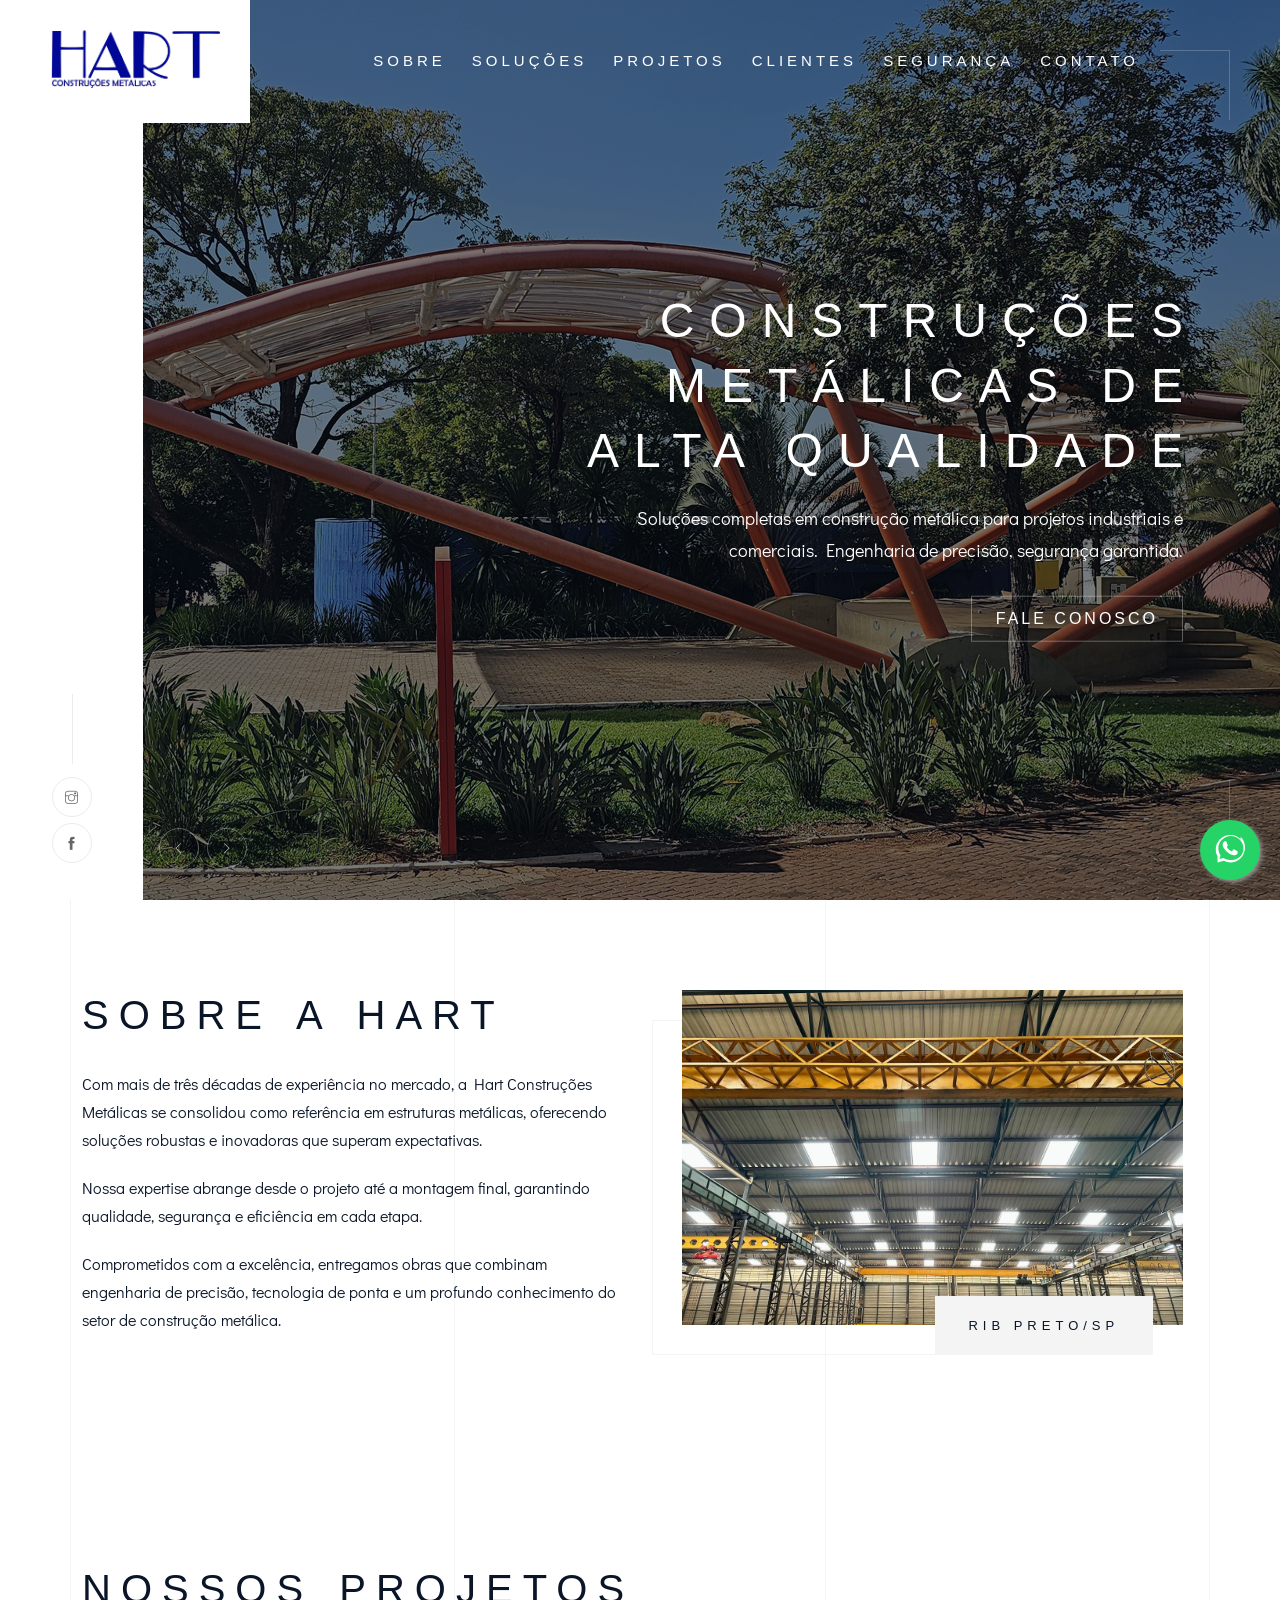
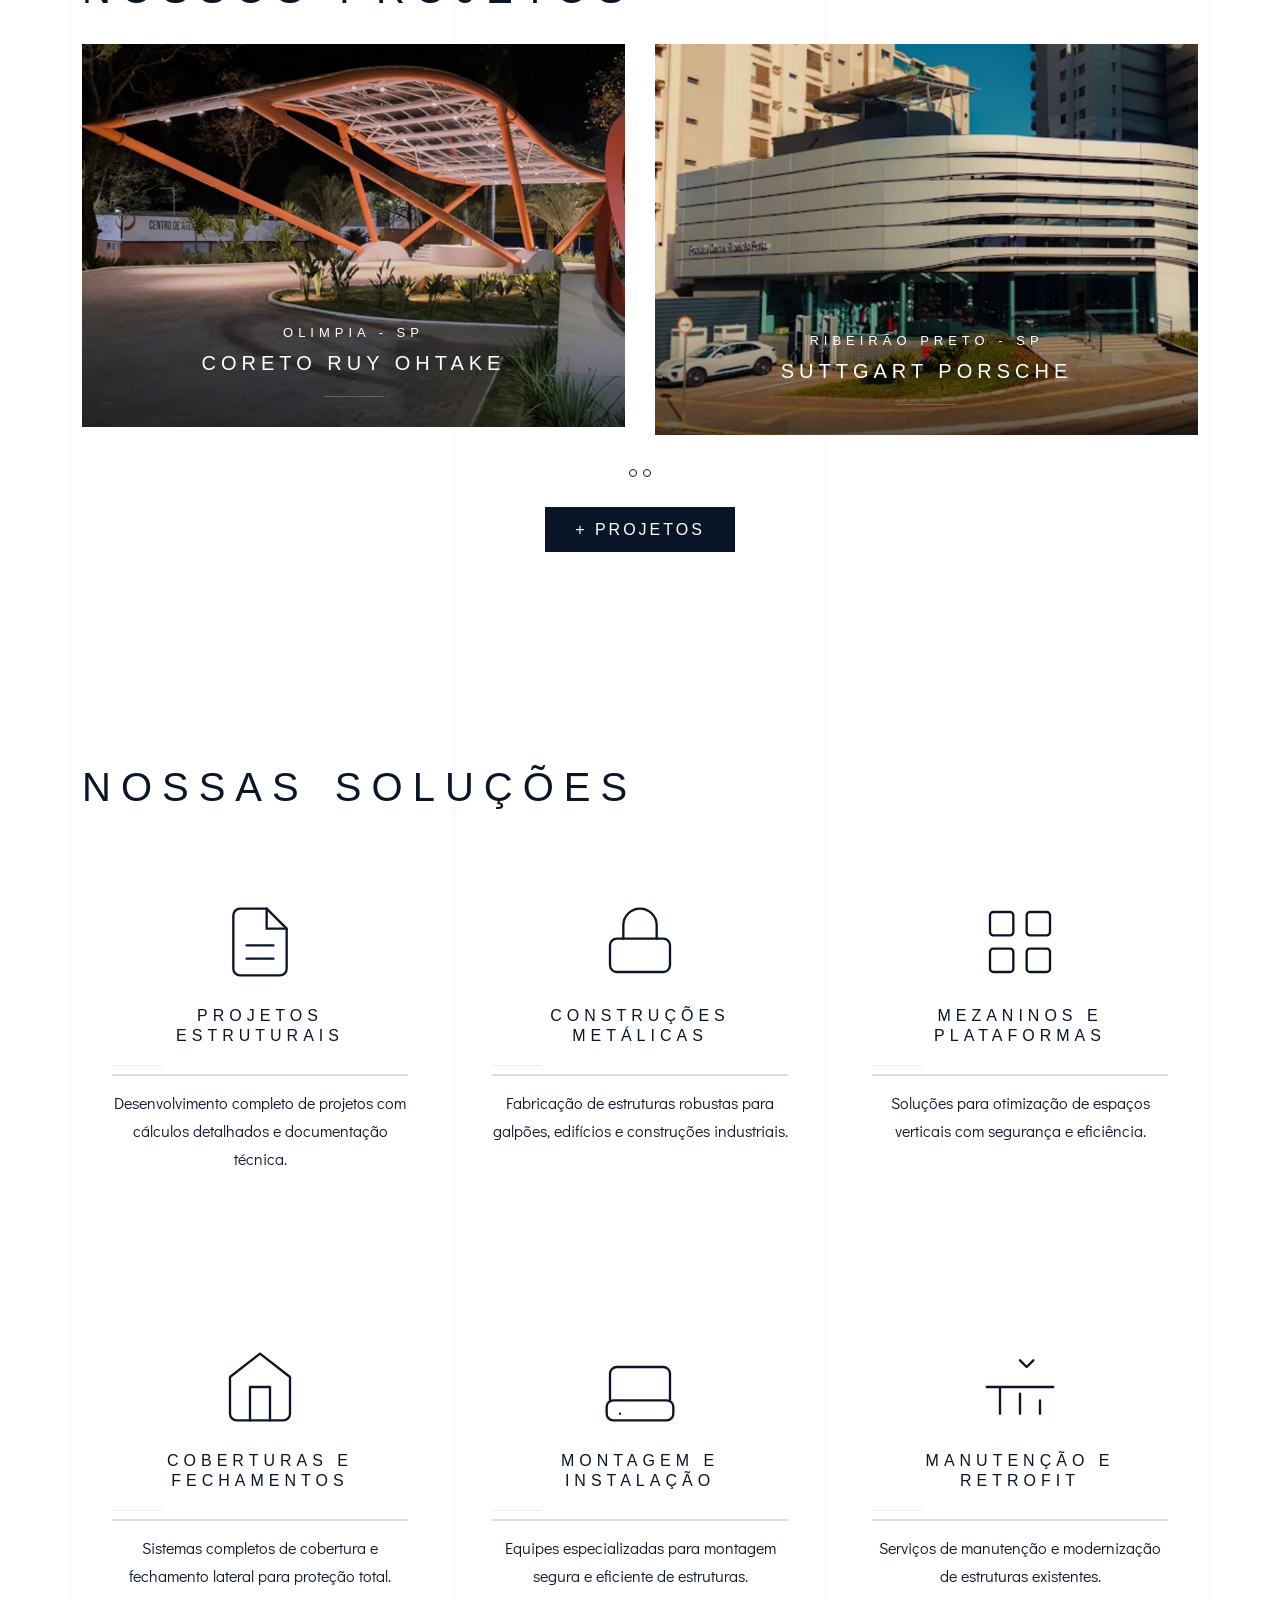
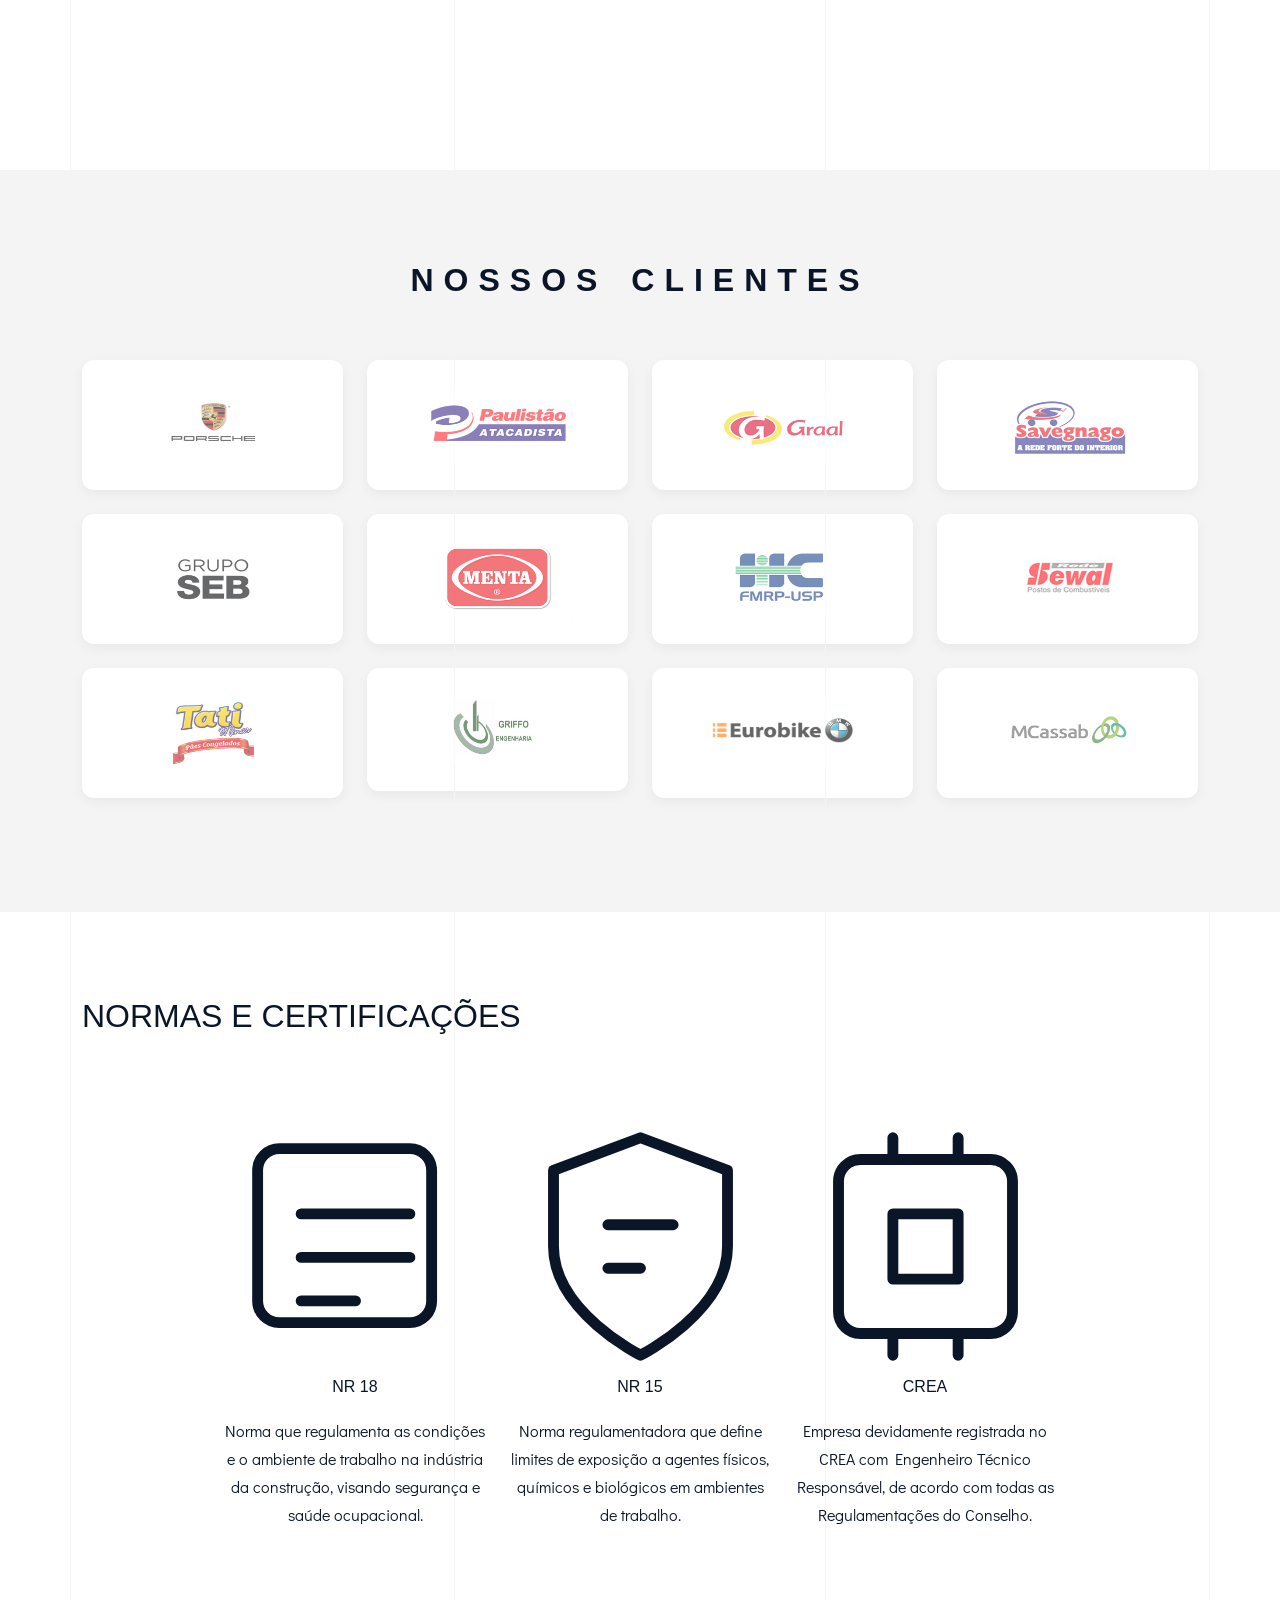
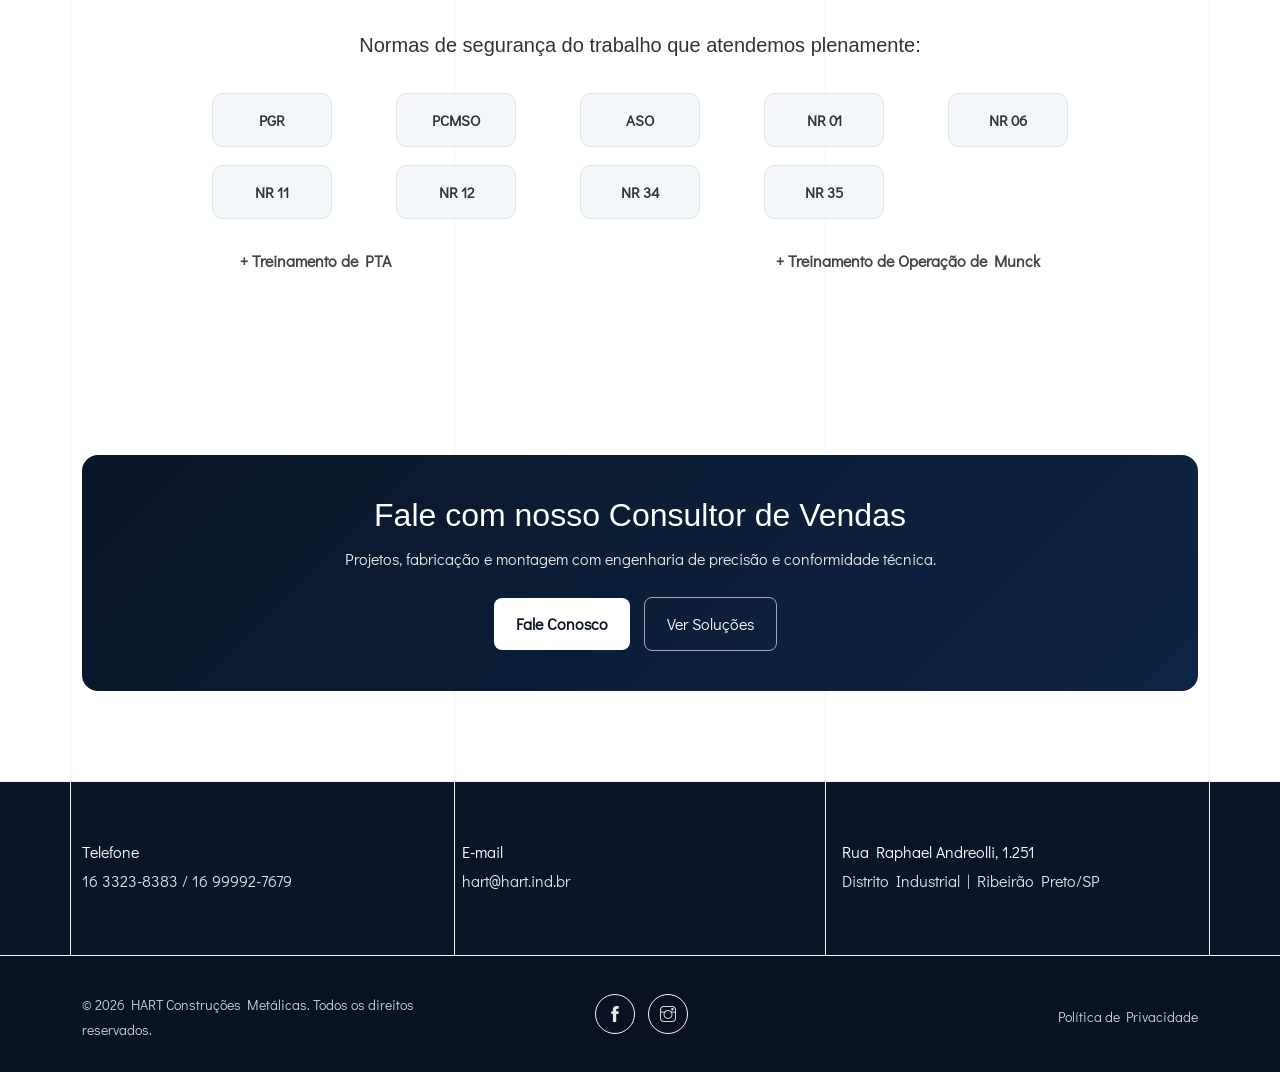
==== index.html @ 6a650d78 "feat: initial commit" ====
<!DOCTYPE html>
<html lang="en">

<head>
    <meta charset="utf-8">
    <meta http-equiv="X-UA-Compatible" content="IE=edge" />
    <meta name="viewport" content="width=device-width, initial-scale=1, maximum-scale=1" />
    <title>HART - Construções Metálicas | Ribeirão Preto - SP</title>
    <link rel="shortcut icon" href="img/favicon.png" type="image/png">
    <meta name="description"
        content="Construções metálicas para coberturas. (perfis laminados, chapas dobradas,seções e tubulares). Projetos, fabricação, montagem e cobertura.">
    <meta name="keywords"
        content="HART, construções metálicas, Ribeirão Preto, SP, construção, projetos, fabricação, montagem, cobertura">
    <meta name="author" content="HART Construções Metálicas">
    <link rel="stylesheet" href="css/plugins.css" />
    <link rel="stylesheet" href="css/style.css" />

    <!-- Google tag (gtag.js) -->
    <script async src="https://www.googletagmanager.com/gtag/js?id=AW-17863189830">
    </script>
    <script>
        window.dataLayer = window.dataLayer || [];
        function gtag() { dataLayer.push(arguments); }
        gtag('js', new Date());

        gtag('config', 'AW-17863189830');
    </script>

</head>

<body>
    <!-- Preloader -->
    <div class="preloader-bg"></div>
    <div id="preloader">
        <div id="preloader-status">
            <div class="preloader-position loader"><span></span></div>
        </div>
    </div>
    <!-- Progress scroll totop -->
    <div class="progress-wrap cursor-pointer">
        <svg class="progress-circle svg-content" width="100%" height="100%" viewBox="-1 -1 102 102">
            <path d="M50,1 a49,49 0 0,1 0,98 a49,49 0 0,1 0,-98" />
        </svg>
    </div>
    <!-- Navbar -->
    <nav class="navbar navbar-expand-lg">
        <!-- Logo -->
        <div class="logo-wrapper valign">
            <div class="logo">
                <a href="index.html"> <img src="img/logo.png" class="logo-img" alt="">
                </a>
            </div>
        </div>
        <!-- Button -->
        <button class="navbar-toggler" type="button" data-bs-toggle="collapse" data-bs-target="#navbar"
            aria-controls="navbar" aria-expanded="false" aria-label="Toggle navigation"> <span
                class="navbar-toggler-icon"><i class="ti-menu"></i></span> </button>
        <!-- Menu -->
        <div class="collapse navbar-collapse" id="navbar">
            <ul class="navbar-nav ms-auto">
                <li class="nav-item"><a class="nav-link" href="#about">Sobre</a></li>
                <li class="nav-item"><a class="nav-link" href="#solutions">Soluções</a></li>
                <li class="nav-item"><a class="nav-link" href="projetos.html">Projetos</a></li>
                <li class="nav-item"><a class="nav-link" href="#clients">Clientes</a></li>
                <li class="nav-item"><a class="nav-link" href="#safety">Segurança</a></li>
                <li class="nav-item"><a class="nav-link" href="contato.html">Contato</a></li>
            </ul>
        </div>
    </nav>
    <!-- Slider -->
    <header class="header slider-fade">
        <div class="owl-carousel owl-theme">
            <div class="text-end item bg-img" data-overlay-dark="3" data-background="img/slider/c001_cases.png">
                <div class="v-middle caption mt-30">
                    <div class="container">
                        <div class="row justify-content-end">
                            <div class="col-lg-7 col-md-12 text-end">
                                <h1>Construções Metálicas de Alta Qualidade</h1>
                                <p>Soluções completas em construção metálica para projetos industriais e comerciais.
                                    Engenharia de precisão, segurança garantida.
                                </p>
                                <div class="butn-light mt-30 mb-30"><a href="https://wa.me/5516999643069"
                                        target="_blank"><span>FALE
                                            CONOSCO</span></a></div>
                            </div>
                        </div>
                    </div>
                </div>
            </div>
            <div class="text-end item bg-img" data-overlay-dark="4" data-background="img/slider/b001_cases.png">
                <div class="v-middle caption mt-30">
                    <div class="container">
                        <div class="row justify-content-end">
                            <div class="col-lg-7 col-md-12 text-end">
                                <h1>experiência técnica e inovação</h1>
                                <p>Planejamento rigoroso e gestão eficiente garantem que cada obra seja entregue no
                                    tempo certo, com qualidade superior e total conformidade técnica.
                                </p>
                                <div class="butn-light mt-30 mb-30"><a href="contato.html" target="_blank"><span>Traga
                                            seu
                                            Projeto</span></a></div>
                            </div>
                        </div>
                    </div>
                </div>
            </div>
        </div>
        <!-- Corner -->
        <div class="hero-corner"></div>
        <div class="hero-corner3"></div>
        <!-- Left Panel -->
        <div class="left-panel">
            <ul class="social-left clearfix">
                <li><a href="https://www.instagram.com/hart.construcoesmetalicas/" target="_blank"><i
                            class="ti-instagram"></i></a></li>
                <li><a href="https://www.facebook.com/hart.construcoesmetalicas/?" target="_blank"><i
                            class="ti-facebook"></i></a></li>
            </ul>
        </div>
    </header>
    <!-- Content -->
    <div class="content-wrapper">
        <!-- Lines -->
        <section class="content-lines-wrapper">
            <div class="content-lines-inner">
                <div class="content-lines"></div>
            </div>
        </section>
        <!-- About -->
        <section class="about section-padding" id="about">
            <div class="container">
                <div class="row">
                    <div class="col-lg-6 col-md-12 mb-30 animate-box" data-animate-effect="fadeInUp">
                        <h2 class="section-title">Sobre a&nbsp<span>HART</span></h2>
                        <p>Com mais de três décadas de experiência no mercado, a Hart Construções Metálicas se
                            consolidou como referência em estruturas metálicas, oferecendo soluções robustas e
                            inovadoras que superam expectativas. </p>
                        <p>Nossa expertise abrange desde o projeto até a montagem final, garantindo qualidade, segurança
                            e eficiência em cada etapa.</p>
                        <p>Comprometidos com a excelência, entregamos obras que combinam engenharia de precisão,
                            tecnologia de ponta e um profundo conhecimento do setor de construção metálica.</p>
                    </div>
                    <div class="col-lg-6 col-md-12 animate-box" data-animate-effect="fadeInUp">
                        <div class="about-img">
                            <div class="img"> <img src="img/about.jpeg" class="img-fluid" alt=""> </div>
                            <div class="about-img-2 about-buro">Rib Preto/SP</div>
                        </div>
                    </div>
                </div>
            </div>

        </section>
        <!-- Projects -->
        <section class="projects section-padding" id="projects">
            <div class="container">
                <div class="row">
                    <div class="col-md-12">
                        <h2 class="section-title">Nossos <span>Projetos</span></h2>
                    </div>
                </div>
                <div class="row">
                    <div class="col-md-12">
                        <div class="owl-carousel owl-theme">
                            <div class="item">
                                <div class="position-re o-hidden"> <img src="img/icons/001_coreto.jpg" alt="">
                                </div>
                                <div class="con">
                                    <h6 style="color:#fff;">OLIMPIA - SP</a></h6>
                                    <h5><a href="clients_001_coreto.html">Coreto Ruy Ohtake</a></h5>
                                    <div class="line"></div> <a href="clients_001_coreto.html"><i
                                            class="ti-arrow-right"></i></a>
                                </div>
                            </div>
                            <div class="item">
                                <div class="position-re o-hidden"> <img src="img/slider/porsche.jpg" alt="">
                                </div>
                                <div class="con">
                                    <h6 style="color:#fff;">RIBEIRÃO PRETO - SP</h6>
                                    <h5><a href="clients_002_porsche.html">Suttgart Porsche</a></h5>
                                    <div class="line"></div> <a href="clients_002_porsche.html"><i
                                            class="ti-arrow-right"></i></a>
                                </div>
                            </div>
                            <div class="item">
                                <div class="position-re o-hidden"> <img src="img/icons/004_menta.jpg" alt="">
                                </div>
                                <div class="con">
                                    <h6 style="color:#fff;">Ribeirão Preto - SP</a></h6>
                                    <h5><a href="clients_008_mentamit.html">Menta Mit</a></h5>
                                    <div class="line"></div> <a href="clients_008_mentamit.html"><i
                                            class="ti-arrow-right"></i></a>
                                </div>
                            </div>
                            <div class="item">
                                <div class="position-re o-hidden"> <img src="img/icons/002_supera.jpg" alt="">
                                </div>
                                <div class="con">
                                    <h6 style="color:#fff;">RIBEIRÃO PRETO - SP</a></h6>
                                    <h5><a href="clients_004_supera.html">Supera Park</a></h5>
                                    <div class="line"></div> <a href="clients_004_supera.html"><i
                                            class="ti-arrow-right"></i></a>
                                </div>
                            </div>
                        </div>
                        <div class="butn-dark mt-30 mb-30" style="text-align:center;"><a href="projetos.html"
                                target="_self"><span>+ PROJETOS</span></a></div>
                    </div>
                </div>
            </div>
        </section>


        <!-- Services -->

        <style>
            .services .item .icon svg {
                transition: all 0.3s ease;
                transform: scale(1);
            }

            .services .item:hover .icon svg {
                transform: scale(1.1);
            }
        </style>

        <section class="services section-padding" id="solutions">
            <div class="container">
                <div class="row">
                    <div class="col-md-12">
                        <h2 class="section-title">Nossas <span>Soluções</span></h2>
                    </div>
                </div>

                <div class="row">
                    <!-- Serviço 1 -->
                    <div class="col-md-4">
                        <div class="item text-center">
                            <div class="icon mb-4">
                                <svg xmlns="http://www.w3.org/2000/svg" width="80" height="80" viewBox="0 0 24 24"
                                    fill="none" stroke="#0a1128" stroke-width="0.7" stroke-linecap="round"
                                    stroke-linejoin="round">
                                    <path d="M14 2H6a2 2 0 0 0-2 2v16a2 2 0 0 0 2 2h12a2 2 0 0 0 2-2V8z" />
                                    <polyline points="14 2 14 8 20 8" />
                                    <line x1="16" y1="13" x2="8" y2="13" />
                                    <line x1="16" y1="17" x2="8" y2="17" />
                                </svg>
                            </div>
                            <h5>Projetos Estruturais</h5>
                            <div class="line"></div>
                            <p>Desenvolvimento completo de projetos com cálculos detalhados e documentação técnica.</p>
                            <div class="numb">01</div>
                        </div>
                    </div>

                    <!-- Serviço 2 -->
                    <div class="col-md-4">
                        <div class="item text-center">
                            <div class="icon mb-4">
                                <svg xmlns="http://www.w3.org/2000/svg" width="80" height="80" viewBox="0 0 24 24"
                                    fill="none" stroke="#0a1128" stroke-width="0.7" stroke-linecap="round"
                                    stroke-linejoin="round">
                                    <rect x="3" y="11" width="18" height="10" rx="2" ry="2"></rect>
                                    <path d="M7 11V7a5 5 0 0 1 10 0v4" />
                                </svg>
                            </div>
                            <h5>Construções Metálicas</h5>
                            <div class="line"></div>
                            <p>Fabricação de estruturas robustas para galpões, edifícios e construções industriais.</p>
                            <div class="numb">02</div>
                        </div>
                    </div>

                    <!-- Serviço 3 -->
                    <div class="col-md-4">
                        <div class="item text-center">
                            <div class="icon mb-4">
                                <svg xmlns="http://www.w3.org/2000/svg" width="80" height="80" viewBox="0 0 24 24"
                                    fill="none" stroke="#0a1128" stroke-width="0.7" stroke-linecap="round"
                                    stroke-linejoin="round">
                                    <rect x="3" y="3" width="7" height="7" rx="1" ry="1"></rect>
                                    <rect x="14" y="3" width="7" height="7" rx="1" ry="1"></rect>
                                    <rect x="3" y="14" width="7" height="7" rx="1" ry="1"></rect>
                                    <rect x="14" y="14" width="7" height="7" rx="1" ry="1"></rect>
                                </svg>
                            </div>
                            <h5>Mezaninos e Plataformas</h5>
                            <div class="line"></div>
                            <p>Soluções para otimização de espaços verticais com segurança e eficiência.</p>
                            <div class="numb">03</div>
                        </div>
                    </div>
                </div>

                <div class="row mt-4">
                    <!-- Serviço 4 -->
                    <div class="col-md-4">
                        <div class="item text-center">
                            <div class="icon mb-4">
                                <svg xmlns="http://www.w3.org/2000/svg" width="80" height="80" viewBox="0 0 24 24"
                                    fill="none" stroke="#0a1128" stroke-width="0.7" stroke-linecap="round"
                                    stroke-linejoin="round">
                                    <path d="M3 9l9-7 9 7v11a2 2 0 0 1-2 2H5a2 2 0 0 1-2-2z" />
                                    <polyline points="9 22 9 12 15 12 15 22" />
                                </svg>
                            </div>
                            <h5>Coberturas e Fechamentos</h5>
                            <div class="line"></div>
                            <p>Sistemas completos de cobertura e fechamento lateral para proteção total.</p>
                            <div class="numb">04</div>
                        </div>
                    </div>

                    <!-- Serviço 5 -->
                    <div class="col-md-4">
                        <div class="item text-center">
                            <div class="icon mb-4">
                                <svg xmlns="http://www.w3.org/2000/svg" width="80" height="80" viewBox="0 0 24 24"
                                    fill="none" stroke="#0a1128" stroke-width="0.7" stroke-linecap="round"
                                    stroke-linejoin="round">
                                    <path d="M21 16V8a2 2 0 0 0-2-2H5a2 2 0 0 0-2 2v8" />
                                    <rect x="2" y="16" width="20" height="6" rx="2" ry="2" />
                                    <path d="M6 20h0" />
                                </svg>
                            </div>
                            <h5>Montagem e Instalação</h5>
                            <div class="line"></div>
                            <p>Equipes especializadas para montagem segura e eficiente de estruturas.</p>
                            <div class="numb">05</div>
                        </div>
                    </div>

                    <!-- Serviço 6 -->
                    <div class="col-md-4">
                        <div class="item text-center">
                            <div class="icon mb-4">
                                <svg xmlns="http://www.w3.org/2000/svg" width="80" height="80" viewBox="0 0 24 24"
                                    fill="none" stroke="#0a1128" stroke-width="0.7" stroke-linecap="round"
                                    stroke-linejoin="round">
                                    <path d="M12 20v-6M6 20v-8M18 20v-4" />
                                    <path d="M2 12h20" />
                                    <path d="M12 4l2 2 2-2" />
                                </svg>
                            </div>
                            <h5>Manutenção e Retrofit</h5>
                            <div class="line"></div>
                            <p>Serviços de manutenção e modernização de estruturas existentes.</p>
                            <div class="numb">06</div>
                        </div>
                    </div>
                </div>
            </div>
        </section>



        <!-- Services 2 -->
        <style>
            /* Estilo dos cards de clientes */
            .clients .item {
                background: #ffffff;
                border-radius: 12px;
                padding: 40px 20px;
                text-align: center;
                transition: all 0.3s ease;
                box-shadow: 0 4px 12px rgba(0, 0, 0, 0.05);
            }

            .clients .item:hover {
                transform: scale(1.03);
                box-shadow: 0 6px 16px rgba(0, 0, 0, 0.1);
            }

            .clients .item h5 {
                font-weight: 700;
                color: #0a1128;
                font-size: 1.1rem;
                text-transform: uppercase;
                margin-bottom: 6px;
                letter-spacing: 1px;
            }

            .clients .item p {
                color: #6c757d;
                font-size: 0.95rem;
                margin: 0;
            }

            .clients .section-title {
                text-align: center;
                margin-bottom: 60px;
                font-weight: 700;
                text-transform: uppercase;
                font-size: 2rem;
                color: #0a1128;
            }

            .clients .section-title span {
                color: #0A1628;
            }
        </style>

        <section class="clients section-padding" id="clients">
            <div class="container">
                <div class="row">
                    <div class="col-md-12">
                        <h2 class="section-title">Nossos <span>Clientes</span></h2>
                    </div>
                </div>

                <div class="row clients-grid">

                    <div class="col-md-3 col-sm-6 mb-4">
                        <div class="client-item">
                            <!-- <a href="clients_002_porsche.html"> -->
                            <img src="img/clients/001_porsche.png" alt="Porsche"></a>
                        </div>
                    </div>

                    <div class="col-md-3 col-sm-6 mb-4">
                        <div class="client-item">
                            <!-- <a href="clients_003_paulistao.html"> -->
                            <img src="img/clients/002_paulistao.png" alt="Paulistão">
                            </a>
                        </div>
                    </div>


                    <div class="col-md-3 col-sm-6 mb-4">
                        <div class="client-item">
                            <img src="img/clients/003_graal.png" alt="Graal">
                        </div>
                    </div>

                    <div class="col-md-3 col-sm-6 mb-4">
                        <div class="client-item">
                            <img src="img/clients/004_savgnago.png" alt="savegnago">
                        </div>
                    </div>

                    <div class="col-md-3 col-sm-6 mb-4">
                        <div class="client-item">
                            <img src="img/clients/005_deb.png" alt="SEB">
                        </div>
                    </div>

                    <div class="col-md-3 col-sm-6 mb-4">
                        <div class="client-item">
                            <!-- <a href="clients_008_mentamit.html"> -->
                            <img src="img/clients/006_menta.png" alt="Menta Mit"></a>
                        </div>
                    </div>

                    <div class="col-md-3 col-sm-6 mb-4">
                        <div class="client-item">
                            <img src="img/clients/007_hc.png" alt="Hospital das Clinicas">
                        </div>
                    </div>

                    <div class="col-md-3 col-sm-6 mb-4">
                        <div class="client-item">
                            <img src="img/clients/008_sewal.png" alt="sewal">
                        </div>
                    </div>

                    <div class="col-md-3 col-sm-6 mb-4">
                        <div class="client-item">
                            <!-- <a href="clients_005_tati.html"> -->
                            <img src="img/clients/009_tati.png" alt="tati"></a>
                        </div>
                    </div>

                    <div class="col-md-3 col-sm-6 mb-4">
                        <div class="client-item">
                            <!-- <a href="clients_006_griffoeng.html"> -->
                            <img src="img/clients/010_griffo.png" alt="griffo"></a>
                        </div>
                    </div>

                    <div class="col-md-3 col-sm-6 mb-4">
                        <div class="client-item">
                            <img src="img/clients/011_eurobike.png" alt="eurobike">
                        </div>
                    </div>

                    <div class="col-md-3 col-sm-6 mb-4">
                        <div class="client-item">
                            <!-- <a href="clients_007_mcassab.html"> -->
                            <img src="img/clients/012_mcassab.png" alt="mcassab"></a>
                        </div>
                    </div>

                </div>
            </div>
        </section>
        <style>
            .clients-grid .client-item {
                text-align: center;
                padding: 25px 15px;
                background: #fff;
                border-radius: 12px;
                transition: all 0.3s ease;
                box-shadow: 0 4px 12px rgba(0, 0, 0, 0.05);
            }

            .clients-grid .client-item:hover {
                transform: scale(1.04);
                box-shadow: 0 6px 18px rgba(0, 0, 0, 0.10);
            }

            .clients-grid .client-item img {
                max-width: 150px;
                max-height: 80px;
                opacity: 0.6;
                transition: all 0.3s ease-in-out;
            }

            .clients-grid .client-item:hover img {
                filter: grayscale(0%);
                opacity: 1;
            }
        </style>

        <section class="certifications section-padding2" id="safety">
            <div class="container">
                <div class="row">
                    <div class="col-md-12 animate-box" data-animate-effect="fadeInUp">
                        <br><br><br>
                        <h2> NORMAS E CERTIFICAÇÕES</h2>
                    </div>
                </div>

                <div class="row text-center mt-60 mb-60 justify-content-center">
                    <!-- NR 18 -->
                    <div class="col-lg-3 col-md-6 mb-4">
                        <div class="item">
                            <svg xmlns="http://www.w3.org/2000/svg" fill="none" viewBox="0 0 24 24"
                                stroke-linecap="round" stroke-linejoin="round">
                                <rect x="3" y="3" width="16" height="16" rx="2" ry="2" />
                                <path d="M7 13h10M7 9h10M7 17h5" />
                            </svg>
                            <h6>NR 18</h6>
                            <p>Norma que regulamenta as condições e o ambiente de trabalho na indústria da construção,
                                visando segurança e saúde ocupacional.</p>
                        </div>
                    </div>

                    <!-- NR 15 -->
                    <div class="col-lg-3 col-md-6 mb-4">
                        <div class="item">
                            <svg xmlns="http://www.w3.org/2000/svg" fill="none" viewBox="0 0 24 24"
                                stroke-linecap="round" stroke-linejoin="round">
                                <path d="M12 22s8-4 8-10V5l-8-3-8 3v7c0 6 8 10 8 10z" />
                                <path d="M9 10h6M9 14h3" />
                            </svg>
                            <h6>NR 15</h6>
                            <p>Norma regulamentadora que define limites de exposição a agentes físicos, químicos e
                                biológicos em ambientes de trabalho.</p>
                        </div>
                    </div>

                    <!-- CREA -->
                    <div class="col-lg-3 col-md-6 mb-4">
                        <div class="item">
                            <svg xmlns="http://www.w3.org/2000/svg" fill="none" viewBox="0 0 24 24"
                                stroke-linecap="round" stroke-linejoin="round">
                                <rect x="4" y="4" width="16" height="16" rx="2" ry="2" />
                                <path d="M9 9h6v6H9z" />
                                <path d="M9 2v2M15 2v2M9 20v2M15 20v2" />
                            </svg>
                            <h6>CREA</h6>
                            <p>Empresa devidamente registrada no CREA com Engenheiro Técnico Responsável, de acordo com
                                todas as Regulamentações do Conselho.</p>
                        </div>
                    </div>
                </div>
            </div>
            <div class="row justify-content-center mt-80">
                <div class="col-md-12 text-center">
                    <h5 class="additional-title">Normas de segurança do trabalho que atendemos plenamente:</h5>
                </div>

                <div class="col-md-12">
                    <div class="safety-grid">

                        <!-- 10 siglas -->
                        <div class="safety-card">PGR</div>
                        <div class="safety-card">PCMSO</div>
                        <div class="safety-card">ASO</div>
                        <div class="safety-card">NR 01</div>
                        <div class="safety-card">NR 06</div>
                        <div class="safety-card">NR 11</div>
                        <div class="safety-card">NR 12</div>
                        <div class="safety-card">NR 34</div>
                        <div class="safety-card">NR 35</div>
                    </div>
                </div>

                <div class="col-md-12 mt-40"><br>
                    <div class="training-extra">
                        <span><strong>+ Treinamento de PTA</strong></span>
                        <span><strong>+ Treinamento de Operação de Munck</strong></span>
                    </div>
                </div>
            </div>

        </section>


        <style>
            .additional-title {
                font-size: 20px;
                font-weight: 500;
                margin-bottom: 35px;
                color: #333;
            }

            .safety-grid {
                max-width: 900px;
                margin: 0 auto;
                display: grid;
                grid-template-columns: repeat(5, 1fr);
                gap: 18px 20px;
                justify-items: center;
            }

            .safety-card {
                background: #f2f7fa;
                border: 1px solid #e2e6ea;
                padding: 12px 0;
                width: 120px;
                text-align: center;
                border-radius: 10px;
                font-weight: 600;
                font-size: 15px;
                color: #333;
            }

            /* Responsividade */
            @media (max-width: 768px) {
                .safety-grid {
                    grid-template-columns: repeat(3, 1fr);
                }
            }

            @media (max-width: 480px) {
                .safety-grid {
                    grid-template-columns: repeat(2, 1fr);
                }
            }

            .training-extra {
                display: flex;
                justify-content: space-between;
                max-width: 800px;
                margin: 0 auto;
                font-size: 16px;
                font-weight: 500;
                color: #444;
            }

            @media (max-width: 600px) {
                .training-extra {
                    flex-direction: column;
                    text-align: center;
                    gap: 10px;
                }
            }



            .cta-wrap {
                position: relative;
                overflow: hidden;
                border-radius: 16px;
                background: linear-gradient(135deg, #0A1628 0%, #0e2446 100%);
                color: #fff;
                padding: 40px 20px;
            }

            .cta-wrap h3 {
                font-size: 2rem;
                margin: 0 0 10px;
            }

            .cta-wrap p {
                margin: 0 0 24px;
                opacity: .9;
            }

            .cta-actions a {
                display: inline-block;
                padding: 12px 22px;
                border-radius: 8px;
                margin-right: 10px;
                text-decoration: none;
                transition: transform .2s ease, opacity .2s ease;
            }

            .cta-actions a.primary {
                background: #fff;
                color: #0A1628;
                font-weight: 700;
            }

            .cta-actions a.secondary {
                border: 1px solid rgba(255, 255, 255, .6);
                color: #fff;
            }

            .cta-actions a:hover {
                transform: translateY(-2px);
                opacity: .95;
            }
        </style>

        <section class="section-padding">
            <div class="container">
                <div class="cta-wrap text-center">
                    <h3>Fale com nosso Consultor de Vendas</h3>
                    <p style="color:#ffffff;">Projetos, fabricação e montagem com engenharia de precisão e conformidade
                        técnica.</p>
                    <div class="cta-actions">
                        <a href="contato.html" class="primary">Fale Conosco</a>
                        <a href="index.html#solutions" class="secondary">Ver Soluções</a>
                    </div>
                </div>
            </div>
        </section>


        <footer class="main-footer dark" style="background:#0A1628;">
            <div class="container">
                <div class="row">
                    <div class="col-md-4 mb-30">
                        <div class="item fotcont">
                            <div class="fothead">
                                <h6 style="color:#fff;">Telefone</h6>
                            </div>
                            <p style="color:#dbe2ef;">16 3323-8383 / 16 99992-7679</p>
                        </div>
                    </div>
                    <div class="col-md-4 mb-30">
                        <div class="item fotcont">
                            <div class="fothead">
                                <h6 style="color:#fff;">E-mail</h6>
                            </div>
                            <p style="color:#dbe2ef;">hart@hart.ind.br</p>
                        </div>
                    </div>
                    <div class="col-md-4 mb-30">
                        <div class="item fotcont">
                            <div class="fothead">
                                <h6 style="color:#fff;">Rua Raphael Andreolli, 1.251
                                </h6>
                            </div>
                            <p style="color:#dbe2ef;">Distrito Industrial | Ribeirão Preto/SP</p>
                        </div>
                    </div>
                </div>
            </div>

            <div class="sub-footer" style="background:#091222;">
                <div class="container">
                    <div class="row align-items-center">
                        <div class="col-md-4">
                            <div class="text-left">
                                <p id="copyright-year" style="color:#c7d0e0;">© 2025 HART Construções Metálicas. Todos
                                    os direitos reservados.</p>
                            </div>
                        </div>
                        <div class="col-md-4 abot">
                            <div class="social-icon">
                                <a href="https://www.facebook.com/hart.construcoesmetalicas/?" target="_blank"><i
                                        class="ti-facebook"></i></a>
                                <a href="https://www.instagram.com/hart.construcoesmetalicas/" target="_blank"><i
                                        class="ti-instagram"></i></a>
                            </div>
                        </div>
                        <div class="col-md-4">
                            <p class="right"><a href="#" style="color:#c7d0e0;">Política de Privacidade</a></p>
                        </div>
                    </div>
                </div>
            </div>
        </footer>

    </div>


    <!-- jQuery -->
    <script src="js/jquery-3.7.1.min.js"></script>
    <script src="js/jquery-migrate-3.5.0.min.js"></script>
    <script src="js/modernizr-2.6.2.min.js"></script>
    <script src="js/imagesloaded.pkgd.min.js"></script>
    <script src="js/jquery.isotope.v3.0.2.js"></script>
    <script src="js/popper.min.js"></script>
    <script src="js/bootstrap.min.js"></script>
    <script src="js/scrollIt.min.js"></script>
    <script src="js/jquery.waypoints.min.js"></script>
    <script src="js/owl.carousel.min.js"></script>
    <script src="js/jquery.stellar.min.js"></script>
    <script src="js/jquery.magnific-popup.js"></script>
    <script src="js/YouTubePopUp.js"></script>
    <script src="js/before-after.js"></script>
    <script src="js/vegas.slider.min.js"></script>
    <script src="js/custom.js"></script>



    <style>
        :root {
            --primary: #0A1628;
        }

        /* Títulos em cor primária */
        .section-title,
        .section-title span,
        .clients .item h5,
        .certifications .item h6,
        .services .item h5 {
            color: var(--primary) !important;
        }

        /* Ícones em cor primária (sem alterar seus SVGs existentes) */
        .services .item .icon svg,
        .certifications .item svg {
            stroke: var(--primary) !important;
        }

        /* Opcional: linhas/traços decorativos na cor primária */
        .line {
            background-color: rgba(10, 22, 40, .15);
            height: 2px;
            margin: 10px auto 16px;
            width: 60px;
        }
    </style>



    <style>
        .social-icon a {
            display: inline-flex;
            align-items: center;
            justify-content: center;
            width: 44px;
            height: 44px;
            border-radius: 50%;
            border: 1px solid rgba(255, 255, 255, .75);
            margin: 0 6px;
            transition: all .2s ease;
        }

        .social-icon a i {
            color: #ffffff;
            font-size: 16px;
            line-height: 1;
            opacity: 0.9;
        }

        .social-icon a:hover {
            background: #ffffff;
            border-color: #ffffff;
            transform: translateY(-2px);
        }

        .social-icon a:hover i {
            color: #0A1628;
            opacity: 1;
        }
    </style>

    <!-- CSS para o botão flutuante -->
    <style>
        .whatsapp-float-button {
            position: fixed;
            width: 60px;
            height: 60px;
            bottom: 20px;
            right: 20px;
            background-color: #25D366;
            color: white;
            border-radius: 50%;
            text-align: center;
            font-size: 30px;
            box-shadow: 2px 2px 5px #999;
            z-index: 1000;
            cursor: pointer;
            display: flex;
            align-items: center;
            justify-content: center;
        }

        .whatsapp-float-button:hover {
            background-color: #1ebe57;
        }
    </style>

    <!-- HTML do botão -->
    <a href="https://wa.me/5516999643069" target="_blank" class="whatsapp-float-button" aria-label="Enviar WhatsApp">
        <!-- Ícone SVG oficial do WhatsApp -->
        <svg xmlns="http://www.w3.org/2000/svg" width="30" height="30" fill="white" viewBox="0 0 24 24">
            <path
                d="M20.52 3.48a11.718 11.718 0 0 0-16.56 0 11.69 11.69 0 0 0-3.344 8.275c.025 1.84.516 3.65 1.43 5.28L2 22l5.05-1.335a11.57 11.57 0 0 0 5.31 1.335c6.427 0 11.67-5.42 11.67-12.09 0-3.28-1.342-6.395-3.51-8.43zM12 20.023a9.814 9.814 0 0 1-5.01-1.332l-.36-.213-3.005.79.8-2.91-.235-.36a9.92 9.92 0 0 1-1.54-5.18c0-5.48 4.536-9.952 10.116-9.952 2.7 0 5.237 1.075 7.12 3.025 1.93 1.97 2.997 4.65 2.86 7.27-.17 5.265-4.67 8.9-9.95 8.9zm5.423-7.51c-.3-.15-1.77-.865-2.05-.965-.274-.1-.474-.15-.675.15-.197.27-.75.965-.92 1.165-.17.2-.34.225-.64.075a7.23 7.23 0 0 1-2.125-1.312c-.786-.786-1.313-1.757-1.466-2.04-.15-.27-.016-.415.12-.56.126-.126.27-.33.405-.495a.44.44 0 0 0 .06-.75c-.15-.15-.675-1.65-.93-2.265-.244-.6-.495-.515-.675-.525-.17 0-.37-.025-.57-.025s-.525.075-.8.375c-.274.3-1.043 1.02-1.043 2.48 0 1.46 1.07 2.875 1.22 3.075.15.2 2.1 3.2 5.075 4.49.71.3 1.263.48 1.695.615.71.225 1.357.19 1.87.115.57-.085 1.77-.72 2.02-1.41.25-.69.25-1.28.175-1.41-.07-.14-.27-.23-.57-.38z" />
        </svg>
    </a>




</body>

<script>
document.addEventListener('DOMContentLoaded', function() {
    const yearSpan = document.getElementById('copyright-year');
    if (yearSpan) {
        yearSpan.innerHTML = yearSpan.innerHTML.replace(/\d{4}/, new Date().getFullYear());
    }
});
</script>

</html>
---- css/style.css ----
/* -----------------------------------------------------------------------------------

 01. Google fonts
 02. Basics style
 03. Helper style - [NEW] 
 03. Selection style 
 05. Owl-Theme custom style
 06. Section style
 07. Navbar style
 08. Header style
 09. Slider style
 10. Slider Left Panel style
 11. Slider Grid Background - [NEW]
 12. Kenburns Slider style - [NEW]
 13. Page Banner Header style
 14. Content Lines style
 15. Video Background - [NEW] 
 16. About style 
 17. Team style
 18. Team Details style
 19. Careers style - [NEW] 
 20. Services style
 21. Services2 style - [NEW]
 22. Services3 style - [NEW]
 23. Services4 style - [NEW]
 24. Projects style
 25. Projects2 (masonry) style
 26. Projects3 style
 27. Projects4 style
 28. Project Gallery style
 29. Project Page style - [NEW]
 30. Clients style
 31. Gallery style
 32. Promo Video and Testimonials style
 33. Blog 1 style
 34. Blog 2 style
 35. Blog 3 style
 36. Blog 4 style - [NEW] 
 37. Post style
 38. Contact style
 39. Buttons style
 40. Footer style
 41. Corner style
 42. Preloader style
 43. toTop Button style
 44. Accordion Box (for Faqs) style
 45. Pricing plan style
 46. Error Page - 404 style
 47. Process style
 48. Process 2 style - [NEW] 
 49. Comming soon style
 50. Overlay Effect Bg image style - [NEW]
 51. Responsive (Media Query)
 
----------------------------------------------------------------------------------- */


/* ======= Google fonts (Oswald & Didact Gothic) ======= */
@import url('https://fonts.googleapis.com/css2?family=Didact+Gothic&amp;family=Oswald:wght@200;300;400;500;600;700&amp;display=swap');


/* ======= Basic style ======= */
html,
body {
    -moz-osx-font-smoothing: grayscale;
    -webkit-font-smoothing: antialiased;
    -moz-font-smoothing: antialiased;
    font-smoothing: antialiased;
}
* {
    margin: 0;
    padding: 0;
    -webkit-box-sizing: border-box;
    box-sizing: border-box;
    outline: none;
    list-style: none;
    word-wrap: break-word;
}
body {
    font-family: 'Didact Gothic', sans-serif;
    font-size: 16px;
    font-weight: 400;
    line-height: 1.75em;
    color: #0A1628;
    overflow-x: hidden !important;
    background: #fff;
}
p {
    font-family: 'Didact Gothic', sans-serif;
    font-size: 16px;
    font-weight: 400;
    line-height: 1.75em;
    color: #0A1628;
    margin-bottom: 20px;
}
h1,
h2,
h3,
h4,
h5,
h6 {
    font-family: 'Oswald', sans-serif;
    font-weight: 400;
    line-height: 1.25em;
    margin: 0 0 20px 0;
}
img {
    width: 100%;
    height: auto;
}
img {
    -webkit-transition: all 0.5s;
    -o-transition: all 0.5s;
    transition: all 0.5s;
    color: #f4f4f4;
}
span,
a,
a:hover {
    display: inline-block;
    text-decoration: none;
    color: inherit;
}
b {
    font-weight: 400;
    color: #0A1628;
}
/* text field */
button,
input,
optgroup,
select,
textarea {
    font-family: 'Oswald', sans-serif;
}
input[type="password"]:focus,
input[type="email"]:focus,
input[type="text"]:focus,
input[type="file"]:focus,
input[type="radio"]:focus,
input[type="checkbox"]:focus,
textarea:focus {
    outline: none;
}
input[type="password"],
input[type="email"],
input[type="text"],
input[type="file"],
textarea {
    max-width: 100%;
    margin-bottom: 10px;
    padding: 10px 0;
    height: auto;
    background-color: transparent;
    -webkit-box-shadow: none;
    box-shadow: none;
    border-width: 0 0 1px;
    border-style: solid;
    display: block;
    width: 100%;
    line-height: 1.5em;
    font-family: 'Didact Gothic', sans-serif;
    font-size: 16px;
    font-weight: 400;
    color: #0A1628;
    background-image: none;
    border-bottom: 1px solid #f4f4f4;
    border-color: ease-in-out .15s, box-shadow ease-in-out .15s;
}
input:focus,
textarea:focus {
    border-bottom-width: 1px;
    border-color: #0A1628;
}
input[type="submit"],
input[type="reset"],
input[type="button"],
button {
    text-shadow: none;
    -webkit-box-shadow: none;
    box-shadow: none;
    line-height: 1.75em;
    -webkit-transition: background-color .15s ease-out;
    transition: background-color .15s ease-out;
    background: #0A1628;
    border: 1px solid transparent;
}
input[type="submit"]:hover,
input[type="reset"]:hover,
input[type="button"]:hover,
button:hover {
    background-color: #f4f4f4;
    color: #0A1628;
    border: 1px solid transparent;
}
select {
    padding: 10px;
    border-radius: 5px;
}
table,
th,
tr,
td {
    border: 1px solid #ececec;
}
th,
tr,
td {
    padding: 10px;
}
input[type="radio"],
input[type="checkbox"] {
    display: inline;
}

/* submit and alert success  */
input[type="submit"] {
    font-weight: 300;
    font-family: 'Oswald', sans-serif;
    text-transform: uppercase;
    background: #0A1628;
    color: #fff;
    padding: 8px 24px;
    margin: 0;
    position: relative;
    font-size: 16px;
    letter-spacing: 3px;
}
.alert-success {
    background: transparent;
    color: #0A1628;
    border: 1px solid #0A1628;
    border-radius: 0px;
}
/* Placeholder */
::-webkit-input-placeholder {
    color: #0A1628;
    font-size: 15px;
    font-weight: 400;
}
:-moz-placeholder {
    color: #0A1628;
}
::-moz-placeholder {
    color: #0A1628;
    opacity: 1;
}
:-ms-input-placeholder {
    color: #0A1628;
}

/* blockquote */
blockquote {
    padding: 45px;
    display: block;
    position: relative;
    background-color: #f4f4f4;
    overflow: hidden;
    margin: 35px 0;
    font-size: 16px;
    font-weight: 400;
    line-height: 1.75em;
    color: #0A1628;
}
blockquote p {
    font-family: inherit;
    margin-bottom: 0 !important;
    color: inherit;
    max-width: 650px;
    width:100%;
    position:relative;
    z-index:3;
}
blockquote:before {
    content: '\e645';
    font-family: 'Themify';
    position: absolute;
    right: 40px;
    bottom: 40px;
    font-size: 110px;
    opacity: 0.07;
    line-height: 1;
    color: #0A1628;
}
blockquote p {
    margin-bottom: 0;
}
blockquote p a {
    color:inherit;
}
blockquote cite {
    display:inline-block;
    font-size: 16px;
    position:relative;
    padding-left: 60px;
    border-color:inherit;
    line-height:1;
    margin-top: 22px;
    font-style:normal;
    color: #0A1628;
    font-weight: 400;
}
blockquote cite:before {
    content: '';
    position: absolute;
    left: 0;
    bottom: 5px;
    width: 45px;
    height: 1px;
    border-top: 1px solid; 
    border-color:inherit;
    color: #0A1628;
}


.o-hidden {
    overflow: hidden;
}
.position-re {
    position: relative;
}
.full-width {
    width: 100%;
}
.bg-img {
    background-size: cover;
    background-repeat: no-repeat;
}
.bg-fixed {
    background-attachment: fixed;
}
.pattern {
    background-repeat: repeat;
    background-size: auto;
}
.bold {
    font-weight: 600;
}
.count {
    font-family: 'Oswald', sans-serif;
}
.valign {
    display: -webkit-box;
    display: -ms-flexbox;
    display: flex;
    -webkit-box-align: center;
    -ms-flex-align: center;
    align-items: center;
}
.v-middle {
    position: absolute;
    width: 100%;
    top: 50%;
    left: 0;
    -webkit-transform: translate(0%, -50%);
    transform: translate(0%, -50%);
}

.v-bottom {
    position: absolute;
    width: 100%;
    bottom: 5%;
    left: 0;
    -webkit-transform: translate(0%, -5%);
    transform: translate(0%, -5%);
}

.js .animate-box {
    opacity: 0;
}

.map {	
	-webkit-filter: grayscale(100%);
	filter: grayscale(100%);
	}

:root { scroll-behavior: auto; }

/* ======= Helper style ======= */
.mt-0 {
  margin-top: 0 !important;
}
.mt-15 {
  margin-top: 15px !important;
}
.mt-20 {
  margin-top: 20px !important;
}
.mt-30 {
  margin-top: 30px !important;
}
.mt-60 {
  margin-top: 60px !important;
}
.mt-90 {
  margin-top: 90px !important;
}
.mb-0 {
  margin-bottom: 0 !important;
}
.mb-30 {
  margin-bottom: 30px !important;
}
.mb-60 {
  margin-bottom: 60px !important;
}
.mb-90 {
  margin-bottom: 90px !important;
}
.pb-0 {
  padding-bottom: 0 !important;
}
.no-padding {
  padding: 0 !important;
}



/* ======= Selection style ======= */
::-webkit-selection {
    color: #0A1628;
    background: rgba(0, 0, 0, 0.1);
}
::-moz-selection {
    color: #0A1628;
    background: rgba(0, 0, 0, 0.1);
}
::selection {
    color: #0A1628;
    background: rgba(0, 0, 0, 0.1);
}


/* ======= Owl-Theme custom style ======= */
.owl-theme .owl-nav.disabled + .owl-dots {
    margin-top: 0px;
    line-height: .7;
    display: block;
}
.owl-theme .owl-dots .owl-dot span {
    width: 8px;
    height: 8px;
    margin: 0 3px;
    border-radius: 50%;
    background: transparent;
    border: 1px solid #0A1628;
}
.owl-theme .owl-dots .owl-dot.active span,
.owl-theme .owl-dots .owl-dot:hover span {
    background: transparent;
    border: 1px solid #0A1628;
}

.owl-carousel .owl-nav button.owl-next, 
.owl-carousel .owl-nav button.owl-prev, 
.owl-carousel button.owl-dot {
outline: none;
}

/* ======= Section style ======= */
.section-padding {
    padding: 90px 0;
}
.section-padding2 {
    padding: 0 0 90px 0;
    position: relative;
}
.section-padding h6 {
    color: #0A1628;
    font-size: 20px;
    margin-bottom: 20px;
}
.section-title {
    font-size: 40px;
    font-family: 'Oswald', sans-serif;
    font-weight: 400;
    color: #0A1628;
    text-transform: uppercase;
    position: relative;
    letter-spacing: 10px;
    word-spacing: 5px;
    margin-bottom: 30px;
}
.section-title span {
    color: #0A1628;
}
.section-title2 {
    font-size: 35px;
    font-weight: 300;
    color: #0A1628;
    position: relative;
    line-height: 1.25em;
    margin-bottom: 30px;
    letter-spacing: 3px;
    text-transform: uppercase;
}


/* ======= Navbar style ======= */
.navbar {
    position: absolute;
    left: 0;
    top: 0;
    width: 100%;
    background: transparent;
    z-index: 99;
    padding-right: 10%;
    padding-left: 0;
    padding-top: 0;
    padding-bottom: 0;
}
.navbar-toggler-icon {
    background-image: none;
}
.navbar .navbar-toggler-icon,
.navbar .icon-bar {
    color: #0A1628;
}
.navbar .navbar-nav .nav-link {
    font-size: 15px;
    font-weight: 300;
    letter-spacing: 4px;
    text-transform: uppercase;
    color: #fff;
    margin: 1px;
    -webkit-transition: all .4s;
    transition: all .4s;
    padding-right: 12px;
    padding-left: 12px;
    font-family: 'Oswald', sans-serif;
}
.navbar .navbar-nav .nav-link.nav-color {
    color: #0A1628;
}
.navbar .navbar-nav .nav-link:hover {
    color: #0A1628;
}
.navbar .navbar-nav .active {
    color: #0A1628 !important;
}
.navbar .navbar-nav .active i {
    color: #0A1628;
}
.nav-scroll {
    background: #fff;
    padding: 0 10% 0 0;
    position: fixed;
    top: -100px;
    left: 0;
    width: 100%;
    -webkit-transition: -webkit-transform .5s;
    transition: -webkit-transform .5s;
    transition: transform .5s;
    transition: transform .5s, -webkit-transform .5s;
    -webkit-transform: translateY(100px);
    transform: translateY(100px);
    border: none;
    border-bottom: 1px solid #f4f4f4;
}
.nav-scroll .navbar-toggler-icon,
.nav-scroll .icon-bar {
    color: #0A1628;
}
.nav-scroll .navbar-nav .nav-link {
    color: #0A1628;
}
.nav-scroll .navbar-nav .active {
    color: #0A1628 !important;
}
.nav-scroll .navbar-nav .logo {
    padding: 15px 0;
    color: #fff;
}
.nav-scroll .logo-img {
    width: 75px;
}
.nav-scroll .logo {
    width: 75px;
}
.nav-scroll .logo-img {
    margin-bottom: 0px;
}
.nav-scroll .logo-wrapper .logo h2 {
    font-family: 'Oswald', sans-serif;
    font-size: 40px;
    font-weight: 400;
    margin-bottom: 0px;
    display: block;
    width: 100%;
    position: relative;
    color: #0A1628;
    line-height: 1.25em;
    letter-spacing: 5px;
    display: none;
}
.nav-scroll .logo-wrapper .logo span {
    display: block;
    font-family: 'Oswald', sans-serif;
    font-size: 13px;
    color: #575757;
    font-weight: 400;
    letter-spacing: 3px;
    display: block;
    margin-top: 3px;
    line-height: 1.2em;
    text-transform: uppercase;
    margin-left: 5px;
    display: none !important;
}
.nav-scroll .logo-wrapper {
    padding: 15px 70px 15px 150px;
    background: #fff;
}

.logo-wrapper {
    float: left;
    background: #fff;
    padding: 30px 50px;
}
.logo-wrapper .logo h2 {
    font-family: 'Oswald', sans-serif;
    font-size: 45px;
    font-weight: 400;
    display: block;
    width: 100%;
    position: relative;
    color: #0A1628;
    letter-spacing: 9px;
    margin-bottom: 0;
}
.logo-wrapper .logo h2 a i {
    color: #0A1628;
    font-size: 20px;
    vertical-align: super;
}
.logo-wrapper .logo span {
    display: block;
    font-family: 'Oswald', sans-serif;
    font-size: 12px;
    color: #0A1628;
    font-weight: 400;
    letter-spacing: 4px;
    display: block;
    margin-top: 5px;
    line-height: 1.5em;
    text-transform: uppercase;
}
.logo {
    padding: 0;
    width: 150px;
    text-align: center;
}
.logo-img {
    width: 170px;
    margin-bottom: 5px;
}

.dropdown .nav-link i {
    padding-left: 0px;
    font-size: 8px;
    color: rgba(255, 255, 255, 0.5);
}

.nav-scroll .dropdown .nav-link i {
    color: rgba(0, 0, 0, 0.5);
}

.dropdown .nav-link.nav-color i {
    color: rgba(0, 0, 0, 0.5);
}
.navbar .dropdown-menu .dropdown-item {
    padding: 6px 0;
    font-family: 'Didact Gothic', sans-serif;
    font-size: 15px;
    font-weight: 400;
    color: #0A1628;
    position: relative;
    -webkit-transition: all .4s;
    transition: all .4s;
    background-color: transparent;
}
.navbar .dropdown-menu .dropdown-item span {
    display: block;
    cursor: pointer;
}
.navbar .dropdown-menu .dropdown-item i {
    padding: 13px 0 0 5px;
    font-size: 8px;
    float: right;
}
.navbar .dropdown-menu .dropdown:hover > .dropdown-item,
.navbar .dropdown-menu .dropdown-item.active,
.navbar .dropdown-menu .dropdown-item:hover {
    color: #0A1628;
}
.navbar .dropdown-toggle::after {
    display: none;
}
.navbar .dropdown-menu li {
   border-bottom: 1px solid rgba(0, 0, 0, 0.03);
}
.navbar .dropdown-menu li:last-child {
   border-bottom: none;
}
.navbar .dropdown-menu .dropdown-menu.pull-left {
    top: 0;
    left: auto;
    right: 100%;
}
/* Navbar Media Query */
@media screen and (min-width: 992px) {
    .navbar .dropdown-menu {
        display: block;
        opacity: 0;
        visibility: hidden;
        -webkit-transform: translateY(20px);
        transform: translateY(20px);
        width: 199px;
        padding: 15px;
        border-radius: 0;
        border: 0;
        background-color: #fff;
        -webkit-transition: all .3s;
        transition: all .3s;
    }
    .navbar .dropdown-menu .dropdown-menu {
        left: calc(100% + 5px);
        top: -10px;
        right: auto;
        min-width: 199px;
        transform: translateY(0);
    }
    .navbar .dropdown:hover > .dropdown-menu {
        opacity: 1;
        visibility: visible;
        transform: translateY(0);
    }    
}
@media screen and (max-width: 991px) {
    .navbar {
        padding-left: 0px;
        padding-right: 0px;
        background: #fff;
        padding-top: 0px;
        padding-bottom: 0px;
    }
    .nav-scroll {
        background: #fff;
    }
    .logo-wrapper {
        float: left;
        padding: 15px;
    }
    .logo-wrapper .logo h2 { 
        display: none;
    }
    .nav-scroll .logo-wrapper {
        padding: 15px;
        background-color: transparent;
    }
    .nav-scroll .logo-img {
        width: 75px;
    }
    .navbar .logo {
        text-align: left;
        margin-left: 0px;
    }
    .nav-scroll .logo {}
    .logo-img {
        margin-bottom: 0px;
    }
    .navbar button {
        margin-right: 0px;
        outline: none !important;
        background: transparent;
        margin-top: 10px;
        border: none;
    }
    .navbar button:hover {
        background: transparent;
    }
    .navbar button:active,
    .navbar button:focus,
    .navbar button:hover {
        background: transparent;
        outline: none;
        color: transparent !important;
    }
    .navbar .container {
        max-width: 100%;
        padding: 0;
    }
    .navbar .nav-link {
        margin: 0px auto !important;
    }
    .navbar .navbar-nav .nav-link {
        color: #0A1628;
    }
    .nav-scroll .navbar-collapse .nav-link {
        color: #0A1628 !important;
    }
    .nav-scroll .navbar-collapse .active {
        color: #0A1628 !important;
    }   
    .navbar .dropdown-menu .dropdown-item {
        padding: 0 15px;
        font-size: 15px;
        line-height: 40px;
    }
    .navbar .dropdown-menu .dropdown-item.dropdown-toggle {
        font-weight: 500;
    }
    .navbar .dropdown-submenu .dropdown-toggle::after {
        right: 15px;
        font-size: 13px;
    }
    .navbar .dropdown-submenu:hover > .dropdown-toggle::after {
        transform: rotate(0deg);
    }
    .navbar .dropdown-submenu .dropdown-toggle.show::after {
        transform: rotate(90deg);
    }
    .navbar .dropdown-menu {
        border: none;
        padding: 0;
        border-radius: 0;
        margin: 0;
        background: #fff;
    }
    .navbar .dropdown-submenu .dropdown-menu {
        margin: 0;
        padding: 0 0 0 20px;
    }
    .navbar .dropdown-menu li a {
        padding: 0 15px;
    }
    .navbar .navbar-nav .nav-link {
        padding-right: 0px;
        padding-left: 0px;
    }
    
    .dropdown .nav-link i {
        color: rgba(0, 0, 0, 0.5);
    }
}
@media screen and (max-width: 991px) {
    .navbar .navbar-collapse {
        max-height: 480px;
        overflow: auto;
        background: #fff;
        text-align: left;
        padding: 20px;
    }
}




/* ======= Header style ======= */
.header {
    min-height: 100vh;
    overflow: hidden;
}
.header .caption .o-hidden {
    display: inline-block;
}
.header .caption h2 {
    font-weight: 400;
    font-size: 30px;
}
.header .caption h4 {
    font-family: 'Oswald', sans-serif;
    font-size: 20px;
    font-weight: 400;
    text-transform: uppercase;
    letter-spacing: 5px;
    color: #fff;
    text-align: right;
    margin-bottom: 30px;
    -webkit-animation-delay: .2s;
    animation-delay: .2s;
}
.header .caption h1 {
    position: relative;
    margin-bottom: 20px;
    font-family: 'Oswald', sans-serif;
    font-size: 48px;
    text-transform: uppercase;
    line-height: 1.35em;
    -webkit-animation-delay: .4s;
    animation-delay: .4s;
    color: #fff;
    font-weight: 400;
    letter-spacing: 15px;
}
.header .caption p {
    font-size: 18px;
    line-height: 1.75em;
    margin-bottom: 0;
    color: #fff;
    -webkit-animation-delay: .6s;
    animation-delay: .6s;
    margin-right: 15px;
}
.header .caption p span {
    letter-spacing: 5px;
    text-transform: uppercase;
    margin: 0 5px;
    padding-right: 14px;
    position: relative;
}
.header .caption p span:last-child {
    padding: 0;
}
.header .caption p span:last-child:after {
    display: none;
}
.header .caption p span:after {
    content: '';
    width: 7px;
    height: 7px;
    border-radius: 50%;
    background: #0A1628;
    position: absolute;
    top: 10px;
    right: 0;
    opacity: .5;
}
.header .caption .butn-light {
    -webkit-animation-delay: .8s;
    animation-delay: .8s;
    margin-right: 15px;
}
.header .social a {
    color: #eee;
    font-size: 20px;
    margin: 10px 15px;
}

hr {
    margin-top: 5px;
    margin-bottom: 20px;
    border: 0;
    border-top: 1px solid rgba(255,255,255,0.3);
}



/* ======= Parallax Scrolling style ======= */
.fixed-bg{
	background-attachment: fixed!important;
    background-size: cover;
    background-position: center;
}

.fixed-img{
	background-attachment: fixed;
    background-size: cover;
    background-position: center;
}

@media screen and (max-width: 991px) {
    .fixed-img {
	    background-attachment: scroll;
    }
}

.relative {
    position: relative!important;
}
.remove-padding {padding: 0!important;}
.all-padding-15 {
    padding: 15px;
}
.view-height-100vh{height: 100vh!important;}
.simple-content-slider{width: 100%; height: 100%; position: absolute; right: 0; left: 0;}
.simple-content-slider-text{display: table; height: 100%; width: 100%;}
.simple-content-text-inner{display: table-cell; vertical-align: middle;}
.simple-content-text-inner h1 {
    position: relative;
    margin-bottom: 20px;
    font-family: 'Oswald', sans-serif;
    font-size: 48px;
    text-transform: uppercase;
    line-height: 1.35em;
    -webkit-animation-delay: .4s;
    animation-delay: .4s;
    color: #fff;
    font-weight: 400;
    letter-spacing: 15px;
}
.simple-content-text-inner p {
    font-size: 18px;
    line-height: 1.75em;
    margin-bottom: 0;
    color: #fff;
    -webkit-animation-delay: .6s;
    animation-delay: .6s;
    margin-right: 15px;
}


/* ======= Slider left panel style ======= */
.left-panel {
    background: #fff;
    position: absolute;
    width: 143px;
    height: 100%;
    left: 0;
    top: 0;
    z-index: 1;
    overflow: hidden;
}


.social-left {
    display: block;
    margin: 0;
    padding: 10px 0;
    list-style: none;
    text-align: center;
    position: absolute;
    left: 0;
    width: 100%;
    bottom: 24px;
    background: #fff;
    z-index: 10;
}

.social-left:before {
    content: '';
    position: absolute;
    left: 50%;
    width: 1px;
    height: 70px;
    top: -70px;
    background: #ececec;
}

.social-left li {
    display: block;
    margin: 0;
    padding: 3px 0;
}
.social-left li:first-child {}
.social-left li a {
    display: inline-block;
    text-decoration: none;
    width: 40px;
    height: 40px;
    line-height: 40px;
    text-align: center;
    font-size: 13px;
    border: 1px solid #ececec;
    color: #666;
    border-radius: 100%;
    -webkit-transition: all .4s;
    -o-transition: all .4s;
    transition: all .4s;
}
.social-left li a:hover {
    color: #0A1628;
    border: 1px solid #0A1628;
}
@media (max-width: 1259.98px) {
    .left-panel {
        width: 100px;
    }
}
@media (max-width: 991.98px) {
    .left-panel {
        width: 50px;
    }
}
@media (max-width: 767.98px) {
    .left-panel {
        display: none;
    }
}


/* ======= Slider style ======= */
.slider .owl-item,
.slider-fade .owl-item {
    height: 100vh;
    position: relative;
}
.slider .item,
.slider-fade .item {
    position: absolute;
    top: 0;
    left: 0;
    height: 100%;
    width: 100%;
    background-size: cover;
    background-position: center;
}
.slider .item .caption,
.slider-fade .item .caption {
    z-index: 9;
}
.slider .owl-theme .owl-dots,
.slider-fade .owl-theme .owl-dots {
    position: absolute;
    bottom: 5vh;
    width: 100%;
}
/* owl-nav next and prev */
.owl-nav {
    position: absolute;
    bottom: 3%;
    left: 12%;
}
.owl-prev {
    float: left;
}
.owl-next {
    float: right;
}
.slider-fade .owl-theme .owl-nav [class*=owl-], .project-page .owl-theme .owl-nav [class*=owl-] {
    width: 40px;
    height: 40px;
    line-height: 40px;
    background: transparent;
    border-radius: 100%;
    color: rgba(255, 255, 255, 0.75);
    font-size: 11px;
    margin-right: 3px;
    cursor: pointer;
    border: 1px solid rgba(255, 255, 255, 0.3);
    transition: all 0.2s ease-in-out;
    transform: scale(1.0);
}
.owl-theme .owl-nav [class*=owl-]:hover {
    transform: scale(0.9);
    background: transparent;
    border: 1px solid #0A1628;
    color: #0A1628;
}
@media screen and (max-width: 768px) {
    .owl-nav {
        display: none;
    }
}


/* ======= Slider Grid Background ======= */
.slider-grid-bg {
    min-height: 100vh;
    background-size: cover;
    background-position: 50%;
    padding-top: 225px;
    padding-bottom: 60px;
    position: relative;
    overflow: hidden;
    background: #fff;
    color: #0A1628
}
.slider-grid-bg .grid-img {
    height: 100%;
    width: 100%;
    background-size: cover;
    background-position: center;
    position: absolute;
    left: 0;
    top: 0;
    z-index: 1;
    transform: scale(1);
    transition: transform 8s, opacity .35s;
    opacity: 0;
    display: block;
}
.slider-grid-bg .grid-img-active {
    opacity: 1;
    transform: scale(1.03);
    -webkit-filter: brightness(70%);
}
.slider-grid-bg:hover .grid-img-active {
    -webkit-filter: brightness(70%);
}
.slider-grid-bg .content {
    position: relative;
    z-index: 2
}
.slider-grid-bg .grid-item {
    margin-bottom: 30px;
    display: -ms-flexbox;
    display: flex
}
.slider-grid-bg .grid-con {
    display: -ms-flexbox;
    display: flex;
    -ms-flex-align: end;
    align-items: flex-end;
    border: 1px solid rgba(255, 255, 255, .5);
    width: 100%;
    text-decoration: none;
    color: currentColor;
    padding: 80px 30px 30px;
    transition: all .3s;
    background: transparent;
    min-height: 340px;
    position: relative
}
.slider-grid-bg .grid-con-active,
.slider-grid-bg .grid-con:hover {
    display: -ms-flexbox;
    display: flex;
    -ms-flex-align: end;
    align-items: flex-end;
    width: 100%;
    text-decoration: none;
    color: currentColor;
    padding: 80px 30px 30px;
    transition: all .3s;
    background: transparent;
    min-height: 340px;
    position: relative;
    background: #fff;
    border: 1px solid #fff
}
.slider-grid-bg .year {
    font-family: 'Oswald', sans-serif;
    font-size: 12px;
    letter-spacing: 3px;
    text-transform: uppercase;
    line-height: 1;
    position: absolute;
    right: 30px;
    top: 30px;
    color: #fff;
}
.slider-grid-bg .grid-con:hover .year {
    color: #0A1628;
}
.slider-grid-bg .grid-con-active .year {
    color: #0A1628;
}
.slider-grid-bg .subtitle {
    display: block;
    font-family: 'Oswald', sans-serif;
    font-size: 12px;
    font-weight: 400;
    color: #fff;
    margin-bottom: 5px;
    letter-spacing: 3px;
    text-transform: uppercase;
}
.slider-grid-bg .grid-con:hover .subtitle {
    color: #0A1628;
}
.slider-grid-bg .grid-con-active .subtitle {
    color: #0A1628;
}
.slider-grid-bg .title {
    display: block;
    font-family: 'Oswald', sans-serif;
    font-size: 24px;
    font-weight: 300;
    line-height: 1.2em;
    letter-spacing: 5px;
    text-transform: uppercase;
    color: #fff;
}
.slider-grid-bg .grid-con:hover .title {
    color: #0A1628;
}
.slider-grid-bg .grid-con-active .title {
    color: #0A1628;
}
.slider-grid-bg .owl-theme .owl-dots .owl-dot span {
    width: 10px;
    height: 10px;
    margin: 0 3px;
    border-radius: 50%;
    background: transparent;
    border: 1px solid rgba(255, 255, 255, 0.8);
}

.slider-grid-bg .owl-theme .owl-dots .owl-dot.active span, 
.slider-grid-bg .owl-theme .owl-dots .owl-dot:hover span {
    background: #0A1628;
    border: 1px solid #0A1628;
}
@media only screen and (max-width:1199px) {
    .slider-grid-bg .grid-con {
        min-height: 300px
    }
    .slider-grid-bg .grid-con-active,
    .slider-grid-bg .grid-con:hover {
        min-height: 300px;
    }
}
@media only screen and (max-width:767px) {
    .slider-grid-bg .grid-con {
        min-height: 240px
    }
    .slider-grid-bg .grid-con-active,
    .slider-grid-bg .grid-con:hover {
        min-height: 240px;
    }
}




/* ===== Kenburns Slider style ===== */
.kenburns-section {
  z-index: 1;
  display: -webkit-box;
  display: -ms-flexbox;
  display: flex;
  overflow: hidden;
  min-height: 100vh;
  position: relative;
  -webkit-box-align: center;
  -ms-flex-align: center;
  align-items: center;
  background-size: cover;
  background-position: center center;
  background-repeat: no-repeat;
}
.kenburns-section::after {
  content: "";
  position: absolute;
  left: 0;
  top: 0;
  width: 100%;
  height: 100%;
  z-index: -5;
  background: #000;
}
.kenburns-inner {
  position: relative;
  z-index: 15;
}
.kenburns-inner .caption h4 {
    font-family: 'Oswald', sans-serif;
    font-size: 12px;
    font-weight: 300;
    text-transform: uppercase;
    letter-spacing: 10px;
    color: #fff;
    text-align: center;
    margin-bottom: 20px;
    margin-top: 20px;
    
}
.kenburns-inner .caption h1 {
    position: relative;
    margin-bottom: 20px;
    font-family: 'Oswald', sans-serif;
    font-size: 52px;
    text-transform: uppercase;
    line-height: 1.35em;
    color: #fff;
    font-weight: 400;
    letter-spacing: 10px;
}
#kenburnsSliderContainer .vegas-overlay {}
@media screen and (max-width: 767px) {
.kenburns-inner .caption h4 {
    font-size: 12px;
}   
.kenburns-inner .caption h1 {
     font-size: 26px;
    margin-bottom: 15px;
    letter-spacing: 5px;
    line-height: 1.5em;
}
}




/* ======= Page Banner Header style ======= */
.banner-header {
    height: 50vh;
    z-index: -2;
}
.banner-header h6 {
    font-size: 20px;
    font-weight: 400;
    margin-bottom: 10px;
}
.banner-header h6 a:hover {
    color: #fff;
}
.banner-header h6 i {
    margin: 0 15px;
    font-size: 10px;
}
.banner-header h5 {
    color: #0A1628;
    font-size: 17px;
    font-family: 'Oswald', sans-serif;
    font-weight: 400;
    margin-bottom: 5px;
}
.banner-header h1 {
    font-size: 40px;
    font-family: 'Oswald', sans-serif;
    font-weight: 400;
    color: #0A1628;
    position: relative;
    margin-bottom: 10px;
    line-height: 1.2em;
}
.banner-header p {
    font-size: 20px;
    font-weight: 400;
    margin-bottom: 0;
    color: #0A1628;
    -webkit-animation-delay: 1s;
    animation-delay: 1s;
}
.banner-header p a {
    color: #0A1628;
}
@media screen and (max-width: 767px) {
    .banner-header {
        height: 30vh;
        margin-top: 70px;
    }
    .banner-header h6 {
        font-size: 12px;
        font-weight: 400;
        margin-bottom: 10px;
    }
    .banner-header h6 a:hover {
        color: #0A1628;
    }
    .banner-header h6 i {
        margin: 0 15px;
        font-size: 10px;
    }
    .banner-header h5 {}
    .banner-header h1 {}
    .banner-header p {
        font-size: 20px;
        color: #0A1628;
    }
}
.banner-img:after {
    position: absolute;
    height: 100%;
    right: 0;
    left: 0;
    content: "";
    background: -webkit-linear-gradient(bottom, rgba(255, 255, 255, 1) 0%, rgba(255, 255, 255, .8) 100%, rgba(255, 255, 255, 0.5) 100%);
    background: linear-gradient(to top, rgba(255, 255, 255, 1) 0%, rgba(255, 255, 255, 0.8) 100%, rgba(255, 255, 255, 0.5) 100%);
    object-fit: cover;
}


/* =======  Content Lines style  ======= */
.content-wrapper {
    position: relative;
}
.content-lines-wrapper {
    position: absolute;
    left: 0;
    width: 100%;
    height: 100%;
    overflow: hidden;
}
.content-lines-inner {
    position: absolute;
    width: 1140px;
    left: 50%;
    margin-left: -570px;
    top: 0;
    height: 100%;
    border-left: 1px solid #f4f4f4;
    border-right: 1px solid #f4f4f4;
    border-bottom: 1px solid #f4f4f4;
}
.content-lines {
    position: absolute;
    left: 33.666666%;
    right: 33.666666%;
    height: 100%;
    border-left: 1px solid #f4f4f4;
    border-right: 1px solid #f4f4f4;
}




/* =======  Video Background  ======= */
.video-fullscreen-wrap {
  height: 100vh;
  overflow: hidden;
}
.video-fullscreen-video {
    height: 100%;
}
.video-fullscreen-wrap video {
  width: 100vw;
  height: auto;
  min-width: 100%;
  min-height: 100%;
  -o-object-fit: cover;
  object-fit: cover;
}
.video-fullscreen-wrap .video-fullscreen-inner {
  top: 0;
  bottom: 0;
  left: 0;
  right: 0;
  display: flex;
  flex-direction: column;
  justify-content: center;
  align-items: right;
}
.video-lauch-wrapper {
  border: none;
  background: none;
  width: 100%;
  padding: 0;
}
.video-fullscreen-wrap .video-fullscreen-inner h1 {
    position: relative;
    margin-bottom: 20px;
    font-family: 'Oswald', sans-serif;
    font-size: 48px;
    text-transform: uppercase;
    line-height: 1.35em;
    -webkit-animation-delay: .4s;
    animation-delay: .4s;
    color: #fff;
    font-weight: 400;
    letter-spacing: 15px;
}
.video-fullscreen-wrap .video-fullscreen-inner p {
    font-size: 18px;
    line-height: 1.75em;
    margin-bottom: 0;
    color: #fff;
    -webkit-animation-delay: .6s;
    animation-delay: .6s;
    margin-right: 15px;
}
.video-fullscreen-wrap .video-fullscreen-inner .butn-light {
    -webkit-animation-delay: .8s;
    animation-delay: .8s;
    margin-right: 15px;
}
.position-relative {
  position: relative !important;
}
@media screen and (max-width: 767px) {
    .video-fullscreen-wrap .video-fullscreen-inner h1 {
        font-size: 30px;
        margin-bottom: 15px;
        letter-spacing: 10px;
        line-height: 1.35em;
    }
    .video-fullscreen-wrap .video-fullscreen-inner p {
    font-size: 15px;
    margin-right: 10px;
    }
}



/* ======= About style ======= */
.about {
    padding-bottom: 90px;
}
.about .about-img img:hover {
    transform: scale(0.95);
}
.about .about-img {
    position: relative;
}
.about .about-img .img {
    padding: 0 15px 30px 30px;
    position: relative;
}
.about .about-img .img:before {
    content: '';
    position: absolute;
    top: 30px;
    left: 0;
    right: 45px;
    bottom: 0;
    border: 1px solid #f4f4f4;
}
.about .about-img .img img {
    position: relative;
    z-index: 2;
    background: #0A1628;
}
.about-img-2 {
    position: relative
}

.about-img .about-img-2 {
    width: 40% !important;
    position: absolute;
    bottom: 0px;
    right: 45px;
    z-index: 3;
    padding: 20px 15px;
    color: #0A1628;
    text-transform: uppercase;
    font-family: 'Oswald', sans-serif;
    font-weight: 300;
    letter-spacing: 5px;
    font-size: 13px;
    line-height: 1.5em;
    text-align: center;
}

.about-buro {
    background: #f4f4f4;
}



/* ======= Team style ======= */
.team .item {
    margin-bottom: 30px;
}

.team .item:hover .info .social {
    top: 0;
}
.team .info {
    text-align: center;
    padding: 30px 20px;
    position: relative;
    overflow: hidden;
}
.team .info h6 {
    font-size: 17px;
    margin-bottom: 5px;
    text-transform: uppercase;
    font-weight: 300;
    letter-spacing: 3px;
    color: #0A1628;
}
.team .info p {
    margin-bottom: 5px;
    color: #0A1628;
}
.team .info .social {
    position: absolute;
    top: 100%;
    left: 0;
    width: 100%;
    height: 100%;
    background-color: #f4f4f4;
    -webkit-transition: all .4s;
    transition: all .4s;
}
.team .info .social a {
    font-size: 15px;
    color: #0A1628;
    margin: 0 5px;
}
.team .info .social a:hover {
    color: #0A1628;
}


/* ======= Team Details style ======= */
.team-details {
    color: #0A1628;
}
.team-details h3 {
    font-size: 25px;
    margin-bottom: 0px;
    color: #0A1628;
    letter-spacing: 3px;
    font-weight: 300;
    text-transform: uppercase;
}
.team-details .content {
    background-color: #f4f4f4;
}
.team-details .text-content {
    position: relative;
    padding: 30px 15px;
}
.team-details .content .team-details-info {
    padding: 10px 0 30px 0;
    position: relative;
}
.team-details .content .info-list {
    margin: 0;
    padding: 0
}
.team-details .content .info-list li {
    position: relative;
    font-size: 16px;
    line-height: 24px;
    display: block;
    float: left;
     list-style: square;
    padding: 5px 0;
    display: inline-block;
    width: calc(48% - 1px)
}
.team-details .content .info-list .list-title {
     font-family: 'Didact Gothic', sans-serif;
    text-indent: 0;
    width: auto;
    display: inline;
    margin-right: 3px;
    position: relative;
    color: #0A1628;
    font-weight: 400;
    font-size: 16px;
    line-height: 26px
    
}
.team-details .content .info-list .list-description {
    display: inline
}
.team-details .content ul.social-icons {
    margin: 0;
    padding: 0
}
.team-details .content .social-icons li {
    display: inline-block;
    border: none;
    z-index: 1;
    position: relative
}
.team-details .content .social-icons li {
    margin: 0 2px
}
.team-details .content .social-icons li:last-child {
    margin-right: 0
}
.team-details .content .social-icons li a {
    display: block;
    min-width: 26px;
    text-align: center
}
.team-details .content .social-icons.circle li>a {
    border-width: 1px;
    border-style: solid;
    height: 33px;
    width: 33px;
    line-height: 33px;
    text-align: center;
    display: block;
    background-color: transparent;
    font-size: 14px;
    border-radius: 50%
}
.team-details .content .social-icons.square li {
    margin: 0 0
}
.team-details .content .social-icons.square li a {
    font-size: 12px;
    width: 36px;
    height: 36px;
    line-height: 36px;
    color: inherit;
    margin-right: 8px;
    border: 1px solid #d4d4d4;
    color: #0A1628;
    border-radius: 50%;
}
.team-details .content .social-icons.square li a:hover {
  border: 1px solid #0A1628;
}
@media only screen and (max-width: 480px) {
.team-details .content .info-list li {
    width: 100%;
}
}



/* ======= Careers style ======= */
.position {
    position: relative;
    display: -webkit-box;
    display: -webkit-flex;
    display: -ms-flexbox;
    display: flex;
    margin-top: -1px;
    padding: 40px 45px 40px 50px;
    -webkit-transition: background-color .3s;
    transition: background-color .3s;
    border-top: 1px solid #f4f4f4;
    border-bottom: 1px solid #f4f4f4;
    background-color: transparent;
    -webkit-box-pack: justify;
    -webkit-justify-content: space-between;
    -ms-flex-pack: justify;
    justify-content: space-between;
    -webkit-box-align: center;
    -webkit-align-items: center;
    -ms-flex-align: center;
    align-items: center;
    -webkit-flex-wrap: wrap;
    -ms-flex-wrap: wrap;
    flex-wrap: wrap
}
.position-link {
    position: absolute;
    z-index: 1;
    top: 0;
    left: 0;
    width: 100%;
    height: 100%
}
.position-title {
    font-family: 'Oswald', sans-serif;
    font-size: 16px;
    font-weight: 300;
    letter-spacing: 3px;
    text-transform: uppercase;
    position: relative;
    -webkit-transition: color .3s;
    transition: color .3s;
    -webkit-flex-basis: 30%;
    -ms-flex-preferred-size: 30%;
    flex-basis: 30%;
    color: #0A1628;
}
.position-title span {
    font-family: 'Didact Gothic', sans-serif;
    color: #0A1628;
    display: block;
    text-transform: none;
    letter-spacing: 0px;
}
.position-location {
    font-family: 'Didact Gothic', sans-serif;
    font-size: 16px;
    -webkit-transition: color .3s;
    transition: color .3s;
    -webkit-flex-basis: 40%;
    -ms-flex-preferred-size: 40%;
    flex-basis: 40%;
    color: #0A1628;
}
.position-location span {
    font-family: 'Didact Gothic', sans-serif;
    color: #0A1628;
    display: block;
    text-transform: none;
    letter-spacing: 0px;
}
.position-time {
    font-weight: 400;
    -webkit-transition: color .3s;
    transition: color .3s;
    color: #0A1628;
}
.position-time span {
    font-family: 'Didact Gothic', sans-serif;
    color: #0A1628;
    display: block;
    text-transform: none;
    letter-spacing: 0px;
}
.position-icon {
    font-size: 16px;
    line-height: 1;
    color: #0A1628;
}
.position-icon i {
    display: inline-block
}
/* hover */
.position:hover {
    background-color: #0A1628;
}
.position:hover .position-title,
.position:hover .position-title span,
.position:hover .position-location,
.position:hover .position-location span,
.position:hover .position-time,
.position:hover .position-time span,
.position:hover .position-icon {
    color: #fff;
}
@media only screen and (max-width:991px) {
    .position {
        flex-direction: column;
        -webkit-box-pack: initial;
        -webkit-justify-content: initial;
        -ms-flex-pack: initial;
        justify-content: initial;
        -webkit-box-orient: vertical;
        -webkit-box-direction: normal;
        -webkit-flex-direction: column;
        -ms-flex-direction: column;
        -webkit-box-align: start;
        -webkit-align-items: flex-start;
        -ms-flex-align: start;
        align-items: flex-start
    }
    .position-title {
        -webkit-flex-basis: 100%;
        -ms-flex-preferred-size: 100%;
        flex-basis: 100%
    }
    .position-location {
        margin-top: 15px;
        -webkit-flex-basis: 100%;
        -ms-flex-preferred-size: 100%;
        flex-basis: 100%
    }
    .position-time {
        margin-top: 15px;
        -webkit-flex-basis: 100%;
        -ms-flex-preferred-size: 100%;
        flex-basis: 100%
    }
    .position-icon {
        display: none
    }
}


/* ======= Services style ======= */
.services {}
.services .item {
    padding: 60px 30px;
    margin-bottom: 30px;
    position: relative;
}
.services .item:hover {
    background: #f4f4f4;
}
.services .item:hover .numb {
    color: transparent;
    -webkit-text-stroke: 1px rgba(177, 151, 119, 0.5);
}
.services .item h5 {
    font-size: 16px;
    font-weight: 300;
    margin-bottom: 15px;
    color: #0A1628;
    text-transform: uppercase;
    letter-spacing: 5px;
}
.services .item p {
    margin-bottom: 0;
}
.services .item img {
    width: 60px;
    margin-bottom: 20px;
}
.services .item .numb {
    font-size: 40px;
    font-weight: 600;
    font-family: 'Oswald', sans-serif;
    position: absolute;
    bottom: 30px;
    right: 30px;
    color: transparent;
    -webkit-text-stroke: 1px rgba(255, 255, 255, 0.1);
    line-height: 1em;
}
/* line animation */
.services .item .line {
    width: 100%;
    display: inline-block;
    position: relative;
    margin-bottom: 5px;
}
.services .item .line:after {
    position: absolute;
    left: 0;
    bottom: 10px;
    width: 50px;
    height: 1px;
    background-color: #ececec;
    content: '';
    transition-property: all;
    transition-duration: 0.3s;
    transition-timing-function: ease-in-out;
}
.services .item:hover .line:after {
    width: 100%;
    background-color: rgba(177, 151, 119, 0.5);
    transition-property: all;
    transition-duration: 0.8s;
    transition-timing-function: ease-in-out;
}




/* ======= Services 2 ======= */
.services2 {
    text-align: center;
    position: relative;
    padding-bottom: 30px
}
.services2 .title-box {
    position: absolute;
    left: 40px;
    right: 40px;
    bottom: 0;
    z-index: 2;
    background-color: #F4F4F4;
    padding: 20px 0;
    opacity: 1;
    visibility: visible;
    margin-bottom: 0;
    color: #0A1628;
}
.services2 .title-box h3 {
    font-size: 16px;
    font-weight: 300;
    margin-bottom: 15px;
    color: #0A1628;
    text-transform: uppercase;
    letter-spacing: 5px;
}
.services2 .services2-img {
    position: relative
}
.services2 .services2-img:before {
    content: '';
    position: absolute;
    bottom: 0;
    left: 0;
    height: 0;
    width: 100%;
    background-color: #1a1a1a;
    opacity: 0.7;
    visibility: hidden
}
.services2 .services2-content {
    position: absolute;
    left: 0;
    right: 0;
    top: 45%;
    -webkit-transform: translateY(-50%);
    -ms-transform: translateY(-50%);
    transform: translateY(-50%);
    padding: 20px;
    margin-top: 50px;
    opacity: 0;
    visibility: hidden
}
.services2 .icon img {
    width: 60px;
    color: #fff;
    margin-bottom: 20px;
}
.services2 .services2-title {
    font-size: 20px;
    font-weight: 300;
    margin-bottom: 15px;
    color: #fff;
    text-transform: uppercase;
    letter-spacing: 5px;
}
.services2 .services2-subtitle {
    color: #0A1628;
    font-family: 'Oswald', sans-serif;
    font-size: 13px;
    font-weight: 300;
    letter-spacing: 5px;
    text-transform: uppercase;
    margin-bottom: 10px;
}
.services2 .services2-text {
    color: #fff;
    margin-left: auto;
    margin-right: auto
}
.services2 .title-box,
.services2 .services2-content,
.services2 .services2-img:before {
    -webkit-transition: all ease 0.4s;
    transition: all ease 0.4s
}
.services2:hover .services2-content {
    opacity: 1;
    visibility: visible;
    -webkit-transition-delay: 0.2s;
    transition-delay: 0.2s;
    margin-top: 1px
}
.services2:hover .title-box {
    opacity: 0;
    visibility: hidden;
    margin-bottom: 80px
}
.services2:hover .services2-img::before {
    height: 100%;
    visibility: visible
}
@media (max-width: 1199px) {
    .services2 .title-box {
        left: 20px;
        right: 20px;
        padding: 25px 0
    }
    .services2 .services2-text {
  
    }
}



/* ======= Services 3 ======= */
.services3 {
    text-align: left;
    margin: 0;
    margin-bottom: 30px;
    padding: 40px;
    padding-bottom: 0;
    background: #f4f4f4;
    border-bottom: 1px solid #f4f4f4;
    transition: .2s;
    overflow: hidden;
    cursor: pointer;
    z-index: 3
}
.services3:hover {
    background: #f4f4f4;
    z-index: 100;
    border-bottom: 1px solid #0A1628;

}
.services3-text-area p {
    transition: .25s;
    font-family: inherit !important;
    opacity: 0;
    color: #0A1628;
    margin-bottom: -35px
}
.services3:hover .services3-text-area p {
    opacity: 1
}
.services3-img-area,
.services3-text-area {
    display: inline-block;
    vertical-align: bottom;
    transition: transform .2s ease-in-out
}
.services3-heading {
    font-family: 'Oswald', sans-serif;
    font-size: 16px;
    color: #0A1628;
    text-transform: uppercase;
    letter-spacing: 5px;
    font-weight: 300;
}
.services3-img-area {
    font-size: 42px;
    color: #0A1628;
    margin-bottom: 20px;
    margin-right: 0;
    float: left;
    width: 100%;
    -webkit-transition: all 200ms ease-in-out;
    -moz-transition: all 200ms ease-in-out;
    -o-transition: all 200ms ease-in-out;
    transition: all 200ms ease-in-out
}
.services3:hover .services3-text-area,
.services3:hover .services3-img-area {
    -webkit-transform: translate3d(0, -67px, 0);
    transform: translate3d(0, -67px, 0)
}
.services3:hover .services3-img-area {
    opacity: 0
}
.services3 .services3-img-area img {
    margin-bottom: 5px;
    max-height: 40px;
    width: auto;
}



/* ======= Services 4 ======= */
.services4 {
    color: #0A1628;
    position: -webkit-sticky;
}
.services4 .square-flip {
    -webkit-perspective: 1000;
    -moz-perspective: 1000;
    -ms-perspective: 1000;
    perspective: 1000;
    -webkit-transform: perspective(1000px);
    -moz-transform: perspective(1000px);
    -ms-transform: perspective(1000px);
    transform: perspective(1000px);
    -webkit-transform-style: preserve-3d;
    -moz-transform-style: preserve-3d;
    -ms-transform-style: preserve-3d;
    transform-style: preserve-3d;
    position: relative;
    background-size: cover;
    background-position: center center;
}
.services4 .square-flip {
    min-height: 420px;
    margin-bottom: 30px;
}
.services4 .square,
.services4 .square2 {
    width: 100%;
    height: 100%;
}
.services4 .square {
    background-size: cover;
    background-position: center center;
    -webkit-transition: -webkit-transform 0.9s cubic-bezier(0.68, -0.55, 0.265, 1.25);
    transition: -webkit-transform 0.9s cubic-bezier(0.68, -0.55, 0.265, 1.25);
    -o-transition: transform 0.9s cubic-bezier(0.68, -0.55, 0.265, 1.25);
    transition: transform 0.9s cubic-bezier(0.68, -0.55, 0.265, 1.25);
    transition: transform 0.9s cubic-bezier(0.68, -0.55, 0.265, 1.25), -webkit-transform 0.9s cubic-bezier(0.68, -0.55, 0.265, 1.25);
    overflow: hidden;
    position: absolute;
    top: 0;
    -webkit-backface-visibility: hidden;
    backface-visibility: hidden;
}
.services4 .square h4 {
    font-weight: 300;
    text-transform: uppercase;
    letter-spacing: 5px;
    color: #fff;
    font-size: 18px;
    text-align: left;
    margin-bottom: 0;
    display: inline-flex;
}
.services4 .square-flip .square {
    -webkit-transform: rotateY(0deg);
    transform: rotateY(0deg);
    -webkit-transform-style: preserve-3d;
    transform-style: preserve-3d;
    z-index: 1;
}
.services4 .square-flip:hover .square {
    -webkit-transform: rotateY(-180deg);
    transform: rotateY(-180deg);
    -webkit-transform-style: preserve-3d;
    transform-style: preserve-3d;
}
.services4 .square2 {
    background: #f4f4f4;
    background-size: cover;
    background-position: center center;
    -webkit-transition: -webkit-transform 0.9s cubic-bezier(0.68, -0.55, 0.265, 1.25);
    transition: -webkit-transform 0.9s cubic-bezier(0.68, -0.55, 0.265, 1.25);
    -o-transition: transform 0.9s cubic-bezier(0.68, -0.55, 0.265, 1.25);
    transition: transform 0.9s cubic-bezier(0.68, -0.55, 0.265, 1.25);
    transition: transform 0.9s cubic-bezier(0.68, -0.55, 0.265, 1.25), -webkit-transform 0.9s cubic-bezier(0.68, -0.55, 0.265, 1.25);
    overflow: hidden;
    position: absolute;
    top: 0;
    -webkit-backface-visibility: hidden;
    backface-visibility: hidden;
}
.services4 .square2:before {
    top: 25px;
    left: 15px;
    right: 15px;
    bottom: 25px;
}
.services4 .square2 h4 {
    font-size: 20px;
    color: #0A1628;
    text-transform: uppercase;
    letter-spacing: 5px;
    font-weight: 300;
}
.services4 .square2 p {
    font-size: 16px;
    color: #0A1628;
}
.services4 .square2 .icon img {
    width: 60px;
    color: #0A1628;
    margin-bottom: 20px;
}
.services4 .btn-line a {
    border-bottom: 1px solid #ccc;
    color: #0A1628;
}
.services4 .btn-line a:hover {
    border-bottom: 1px solid #0A1628;
    color: #0A1628;
}
.services4 .square-flip .square2 {
    -webkit-transform: rotateY(180deg);
    transform: rotateY(180deg);
    -webkit-transform-style: preserve-3d;
    transform-style: preserve-3d;
    z-index: 1;
}
.services4 .square-flip:hover .square2 {
    -webkit-transform: rotateY(0deg);
    transform: rotateY(0deg);
    -webkit-transform-style: preserve-3d;
    transform-style: preserve-3d;
}
.services4 .square-container {
    padding: 40px;
    text-align: center;
    height: 420px;
    position: relative;
    -webkit-transition: -webkit-transform 0.9s cubic-bezier(0.68, -0.55, 0.265, 1.25);
    transition: -webkit-transform 0.9s cubic-bezier(0.68, -0.55, 0.265, 1.25);
    -o-transition: transform 0.9s cubic-bezier(0.68, -0.55, 0.265, 1.25);
    transition: transform 0.9s cubic-bezier(0.68, -0.55, 0.265, 1.25);
    transition: transform 0.9s cubic-bezier(0.68, -0.55, 0.265, 1.25), -webkit-transform 0.9s cubic-bezier(0.68, -0.55, 0.265, 1.25);
    -webkit-transform: translateX(0px) scale(1);
    -ms-transform: translateX(0px) scale(1);
    transform: translateX(0px) scale(1);
    -webkit-transform-style: preserve-3d;
    transform-style: preserve-3d;
    z-index: 2;
}
.services4 .square-container .box-title {
    /*	width: 100%;*/
}
.text-vertical {
    writing-mode: vertical-rl;
    transform: rotate(180deg);
}
.services4 .square-flip:hover .square-container {
    -webkit-transform: translateX(-650px) scale(0.88);
    -ms-transform: translateX(-650px) scale(0.88);
    transform: translateX(-650px) scale(0.88);
}
.services4 .square-container2 {
    padding: 30px;
    text-align: left;
    position: relative;
    top: 50%;
    -webkit-transition: -webkit-transform 0.9s cubic-bezier(0.68, -0.55, 0.265, 1.25);
    transition: -webkit-transform 0.9s cubic-bezier(0.68, -0.55, 0.265, 1.25);
    -o-transition: transform 0.9s cubic-bezier(0.68, -0.55, 0.265, 1.25);
    transition: transform 0.9s cubic-bezier(0.68, -0.55, 0.265, 1.25);
    transition: transform 0.9s cubic-bezier(0.68, -0.55, 0.265, 1.25), -webkit-transform 0.9s cubic-bezier(0.68, -0.55, 0.265, 1.25);
    -webkit-transform: translateY(-50%) translateX(650px) translateZ(60px) scale(0.88);
    transform: translateY(-50%) translateX(650px) translateZ(60px) scale(0.88);
    -webkit-transform-style: preserve-3d;
    transform-style: preserve-3d;
    z-index: 2;
}
.services4 .square-flip:hover .square-container2 {
    -webkit-transform: translateY(-50%) translateX(0px) translateZ(0px) scale(1);
    transform: translateY(-50%) translateX(0px) translateZ(0px) scale(1);
}
.services4 .flip-overlay {
    display: block;
    background: #000;
    width: 100%;
    height: 100%;
    position: absolute;
    top: 0;
    left: 0;
    opacity: .2;
}
@media screen and (max-width: 991px) {
    .services4 .square-flip {
        margin-bottom: 30px;
    }
    .services4 {
        padding-bottom: 70px;
    }
}


/* services sidebar */
.sidebar .sidebar-widget {
    position: relative;
    display: block;
    margin-bottom: 30px;
}
.sidebar .sidebar-widget:last-child {
    margin-bottom: 0px;
}
.sidebar .sidebar-widget .widget-inner {
    position: relative;
    display: block;
    padding: 45px;
    background: #f4f4f4;
    border-radius: 0px;
}
.sidebar-title {
    position: relative;
    margin-bottom: 20px;
    border-bottom: 1px solid #ececec;
    padding-bottom: 15px;
}
.sidebar-title h4 {
    position: relative;
    display: inline-block;
    font-family: 'Oswald', sans-serif;
    font-size: 20px;
    line-height: 1.1em;
    color: #0A1628;
    font-weight: 300;
    text-transform: uppercase;
    letter-spacing: 5px;
    margin-bottom: 0px;
}
.sidebar .services ul {
    position: relative;
    padding: 0;
}
.sidebar .services ul li {
    position: relative;
    line-height: 48px;
    font-size: 16px;
    color: #0A1628;
    font-weight: 300;
    margin-bottom: 5px;
}
.sidebar .services ul li:before {
    content: "";
    position: absolute;
    left: -20px;
    top: 0;
    right: -20px;
    bottom: 0;
    background: #0A1628;
    border-radius: 0;
    opacity: 0;
    transition: all 0.3s ease;
}
.sidebar .services ul li:after {
    content: "";
    position: absolute;
    left: -20px;
    top: 50%;
    margin-top: -12px;
    height: 24px;
    border-left: 2px solid var(--thm-base);
    opacity: 0;
    transition: all 0.3s ease;
}
.sidebar .services ul li:last-child {
    margin-bottom: 0;
}
.sidebar .services ul li a {
    position: relative;
    display: block;
    font-size: 16px;
    color: #0A1628;
    font-weight: 400;
    transition: all 0.3s ease;
    z-index: 1;
}
.sidebar .services ul li:hover a,
.sidebar .services ul li.active a {
    color: #fff;
}
.sidebar .services ul li:hover:before,
.sidebar .services ul li.active:before,
.sidebar .services ul li:hover:after,
.sidebar .services ul li.active:after {
    opacity: 1;
}
.sidebar .services ul li a:after {
    position: absolute;
    right: 0;
    top: -1px;
    font-family: "themify";
    content: "\e649";
    opacity: 1;
    font-size: 10px;
    font-weight: normal;
    z-index: 1;
}
.sidebar .services ul li a:hover:before,
.sidebar .services ul li.active a:before {
    opacity: 1;
    transform: scaleX(1);
    transition: all 0.3s ease 0.1s;
}


/* ======= Projects style ======= */
.projects .item {
    position: relative;
    overflow: hidden;
    margin-bottom: 30px;
}
.projects .item:hover img {
    -webkit-filter: none;
    filter: none;
    -webkit-transform: scale(1.09, 1.09);
    transform: scale(1.09, 1.09);
    -webkit-filter: brightness(70%);
    -webkit-transition: all 1s ease;
    -moz-transition: all 1s ease;
    -o-transition: all 1s ease;
    -ms-transition: all 1s ease;
    transition: all 1s ease;
}
.projects .item:hover .con {
    bottom: 0;
}
.projects .item img {
    -webkit-transition: all .5s;
    transition: all .5s;
}
.projects .item .con {
    padding: 30px 15px;
    position: absolute;
    bottom: -58px;
    left: 0;
    width: 100%;
    -webkit-transition: all .3s;
    transition: all .3s;
    text-align: center;
    z-index: 20;
    height: auto;
    box-sizing: border-box;
    background: -moz-linear-gradient(top, transparent 0, rgba(0, 0, 0, .1) 2%, rgba(0, 0, 0, .75) 90%);
    background: -webkit-linear-gradient(top, transparent 0, rgba(0, 0, 0, .01) 2%, rgba(0, 0, 0, .75) 90%);
    background: linear-gradient(to bottom, transparent 0, rgba(0, 0, 0, .01) 2%, rgba(0, 0, 0, .75) 90%);
}
.projects .item .con h6,
.projects .item .con h6 a {
    position: relative;
    color: #0A1628;
    font-size: 13px;
    font-weight: 400;
    margin-top: 0px;
    margin-bottom: 10px;
    letter-spacing: 5px;
    text-transform: uppercase;
}
.projects .item .con h5,
.projects .item .con h5 a {
    position: relative;
    color: #fff;
    font-size: 20px;
    font-weight: 300;
    margin-top: 0px;
    margin-bottom: 10px;
    letter-spacing: 5px;
    text-transform: uppercase;
}
.projects .item .con p {
    color: #fff;
    font-size: 20px;
}
.projects .item .con i {
    color: #fff;
    font-size: 20px;
}
.projects .item .con i:hover {
    color: #0A1628;
}
.projects .item .con .butn-light {
    margin-left: 0;
    border-radius: 30px;
    border-color: #0A1628;
    padding: 11px 30px;
}
.projects .item .con .butn-light:hover {
    border-color: #0A1628;
}
/* line animation */
.projects .item .line {
    text-align: center;
    height: 1px;
    width: 60px;
    background-color: rgba(255, 255, 255, 0.2);
    transition-property: all;
    transition-duration: 0.3s;
    transition-timing-function: ease-in-out;
    margin: 0 auto 30px;
}
.projects .item:hover .line {
    width: 100%;
    transition-property: all;
    transition-duration: 0.8s;
    transition-timing-function: ease-in-out;
}

/* prev/next project */
.projects-prev-next {
  padding: 40px 0;
  border: none;
  border-top: 1px solid #f4f4f4;
    position: relative;
}
@media (max-width: 576px) {
  .projects-prev-next {
    text-align: center;
  }
    
  .projects-prev-next-left {
        margin-bottom: 10px;
    }
}

.projects-prev-next a {
    display: inline-block;
    font-size: 16px;
    color: #0A1628;
    line-height: 1em;
}
.projects-prev-next a i {
  font-size: 20px;
}

.projects-prev-next a:hover {
    color: #0A1628;
}
.projects-prev-next .projects-prev-next-left a i {
  margin-right: 5px;
  font-size: 12px;
}
.projects-prev-next .projects-prev-next-right a i {
 font-size: 12px;
  margin-left: 0;
  margin-left: 5px;
}


/* ======= Projects2 style ======= */
/* project masonry style */
.project-masonry-wrapper-padding {}
.project-masonry-wrapper {
  width: 100%;
  position: relative;
  overflow: hidden;
  padding-bottom: 30px;
}
.project-masonry-wrapper .project-masonry-item-img-link {
  display: block;
  position: relative;
  overflow: hidden;
  cursor: pointer;
}
.project-masonry-wrapper .project-masonry-item-img-link:hover .project-masonry-item-img {
  -webkit-transform: translateY(-40px);
      -ms-transform: translateY(-40px);
          transform: translateY(-40px);
}
.project-masonry-wrapper .project-masonry-item-img-link:hover .project-masonry-item-img:after {
  opacity: 0.3;
}
.project-masonry-wrapper .project-masonry-item-img-link:hover .project-masonry-item-content {
  -webkit-transform: translateY(-10px);
      -ms-transform: translateY(-10px);
          transform: translateY(-10px);
  -webkit-transition-delay: .15s;
       -o-transition-delay: .15s;
          transition-delay: .15s;
}
.project-masonry-wrapper .project-masonry-item-img img {
  max-width: 100%;
	-webkit-transform: scale(1.09, 1.09);
    transform: scale(1.09, 1.09);
}
.project-masonry-item-img-link:hover img {
    -webkit-transform: scale(1.09, 1.09);
    transform: scale(1.09, 1.09);
    -webkit-transition: all 1s ease;
    -moz-transition: all 1s ease;
    -o-transition: all 1s ease;
    -ms-transition: all 1s ease;
    transition: all 1s ease;
}
.project-masonry-wrapper .project-masonry-item-content {
  position: absolute;
  left: 0;
  bottom: -11px;
  max-width: 80%;
  background-color: #fff;
  padding-top: 25px;
  padding-right: 40px;
  -webkit-transform: translateY(100%);
  -ms-transform: translateY(100%);
  transform: translateY(100%);
  -webkit-transition: -webkit-transform 0.5s linear;
  transition: -webkit-transform 0.5s linear;
  -o-transition: transform 0.5s linear;
  transition: transform 0.5s linear;
  transition: transform 0.5s linear, -webkit-transform 0.5s linear;
  -webkit-transition: -webkit-transform 0.45s cubic-bezier(0.4, 0, 0.2, 1);
  transition: -webkit-transform 0.45s cubic-bezier(0.4, 0, 0.2, 1);
  -o-transition: transform 0.45s cubic-bezier(0.4, 0, 0.2, 1);
  transition: transform 0.45s cubic-bezier(0.4, 0, 0.2, 1);
  transition: transform 0.45s cubic-bezier(0.4, 0, 0.2, 1), -webkit-transform 0.45s cubic-bezier(0.4, 0, 0.2, 1);
}
.project-masonry-wrapper .project-masonry-item-title {
    margin-top: 0;
    margin-bottom: 5px;
    font-size: 20px;
    color: #0A1628;
    font-weight: 300;
    letter-spacing: 5px;
    text-transform: uppercase;
}
.project-masonry-wrapper .project-masonry-item-category {
    font-size: 14px;
    line-height: 1.5em;
    color: #0A1628;
    font-weight: 300;
    letter-spacing: 5px;
    text-transform: uppercase;
    font-family: 'Oswald', sans-serif;
}
@media only screen and (max-width: 991px) {
  .project-masonry-wrapper .project-masonry-item-content {
    padding-top: 15px;
    padding-right: 20px;
  }
}
@media only screen and (max-width: 767px) {
  .project-masonry-wrapper {
    max-width: 370px;
    margin-left: auto;
    margin-right: auto;
  }
  .project .items {
    padding: 12px;
	}
}
@media only screen and (max-width: 400px) {
  .project-masonry-wrapper {
    max-width: 320px;
    margin-left: auto;
    margin-right: auto;
  }
}

/* ======= Projects3 style ======= */
.bauen-project {}
.bauen-project-section {
    padding-top: 120px;
}
.bauen-project-page-section {
    padding-bottom: 80px;
}
.bauen-project-items .col-md-6:nth-child(2) {
    margin-top: 75px;
}
.bauen-project-filter {
    width: 100%;
    padding-bottom: 30px;
    padding-left: 0px;
    position: relative;
}
.bauen-project-filter li {
    margin-right: 15px;
    display: inline-block;
    font-size: 16px;
    cursor: pointer;
    color: #0A1628;
    font-family: 'Didact Gothic', sans-serif;
    font-weight: 400;
}
.bauen-project-filter li:last-child {
    margin-right: 0;
}
.bauen-project-filter li.active {
    color: #0A1628;
    content: "";
    left: 0;
    bottom: -4px;
    border-bottom: 1px solid;
    -webkit-transition: 700ms cubic-bezier(0.17, 0.67, 0, 1.01);
    -o-transition: 700ms cubic-bezier(0.17, 0.67, 0, 1.01);
    transition: 700ms cubic-bezier(0.17, 0.67, 0, 1.01);
}
.bauen-project-filter li:hover {
    color: #0A1628;
}
.bauen-project-wrap {
    padding-bottom: 90px;
    padding-right: 0;
    padding-left: 90px;
    position: relative;
}
.bauen-project-wrap:hover img {
    -ms-transform: scale(0.95, 0.95);
    /* IE 9 */
    -webkit-transform: scale(0.95, 0.95);
    /* Safari */
    transform: scale(0.95, 0.95);
}
.bauen-project-wrap h3 {
    font-family: 'Oswald', sans-serif;
    font-size: 20px;
    line-height: 1.25em;
    font-weight: 300;
    letter-spacing: 5px;
    text-transform: uppercase;
    color: #0A1628;
    margin-bottom: 0px;
}
.bauen-project-wrap p {
    color: #0A1628;
    font-family: 'Oswald', sans-serif;
    font-size: 13px;
    font-weight: 300;
    letter-spacing: 5px;
    text-transform: uppercase;
    margin-bottom: 10px;
    align-items: center;
    display: inline-flex;
}
.bauen-project-content {
    position: absolute;
    left: 50px;
    bottom: 89px;
    background-color: #fff;
    padding: 20px 20px 20px 0;
    margin-right: 20px;
}
.bauen-project-link {
    color: #0A1628;
    font-size: 17px;
    font-weight: 400;
    position: relative;
    padding-right: 40px;
    line-height: 1.75em;
    display: inline-block;
    transition: all 0.3s ease-in-out;
    padding-left: 80px;
}
.bauen-project-link:before {
    content: '';
    display: inline-block;
    width: 80px;
    height: 1px;
    background: #0A1628;
    position: absolute;
    left: 0;
    bottom: 15px;
    transition: all 0.3s ease-in-out;
}
.bauen-project-link:before:hover {
    padding-left: 5px;
    color: #0A1628;
    transition: all 0.3s ease-in-out;
}
.bauen-project-link i {
    position: absolute;
    right: 0;
    top: 0;
    width: 30px;
    height: 30px;
    line-height: 30px;
    font-size: 14px;
    transition: all 0.3s ease-in-out;
}
.bauen-project-link:hover i {
    padding-left: 5px;
    color: #0A1628;
    transition: all 0.3s ease-in-out;
}
.bauen-project-link:hover {
    color: #0A1628;
}
@media (max-width: 991px) {
    .bauen-project-wrap {
        padding-left: 20px;
    }
    .bauen-project-wrap h3 {
        font-size: 22px;
    }
    .bauen-project-content {
        left: 0px;
        bottom: 0px;
    }
}
@media all and (max-width: 767px) {
    .bauen-project-items .col-md-6:nth-child(2) {
        margin-top: 0;
    }
}
@media all and (max-width: 575px) {
    .bauen-project-filter li {
        margin-right: 10px;
        font-size: 17px;
    }
    .bauen-project-filter li:last-child {
        margin-right: 0;
    }
    .bauen-project-items .single-item {
        padding-bottom: 30px;
    }
    .bauen-project-wrap {
        padding: 0;
    }
}

/* ======= Project4 style  ======= */
.projects4 {
    position: relative;
    margin-bottom: 90px;
}
.projects4:last-child {
    margin-bottom: 0px;
}
.projects4 figure {
    margin: 0;
    position: relative;
    width: 66.666667%;
    margin-left: auto;
}
.projects4.left figure {
    margin-left: 0;
    margin-right: auto;
}
.projects4 figure img:hover {
    transform: scale(0.95);
}
.projects4 .caption {
    background: #fff;
    position: absolute;
    left: 0;
    top: 50%;
    width: 50%;
    padding: 5% 4% 5% 0%;
    -ms-transform: translate(0, -50%);
    -webkit-transform: translate(0, -50%);
    transform: translate(0, -50%);
}
.projects4.left .caption {
    left: auto;
    right: 0;
    background: #fff;
    padding: 5% 0% 5% 4%;
}
.projects4 .caption h4 {
    font-size: 30px;
    color: #0A1628;
    letter-spacing: 5px;
    font-weight: 300;
    line-height: 1.25em;
    text-transform: uppercase;
}
.projects4 .caption h6 {
    color: #0A1628;
    font-family: 'Oswald', sans-serif;
    font-size: 13px;
    font-weight: 300;
    letter-spacing: 5px;
    text-transform: uppercase;
    margin-bottom: 10px;
}
@media (max-width: 991.98px) {
    .projects4 figure {
        width: auto;
        margin: 0;
    }
    .projects4 .caption {
        position: relative;
        left: 0;
        top: 0;
        width: auto;
        padding: 30px;
        -ms-transform: translate(0, 0);
        -webkit-transform: translate(0, 0);
        transform: translate(0, 0);
    }
}



/* ======= Project Gallery style ======= */
.gallery-masonry-wrapper {
  position: relative;
  overflow: hidden;
  padding-bottom: 30px;
}
.bauen-gallery-items .col-md-6:nth-child(2) {
    margin-top: 0px;
}
.bauen-gallery-filter {
    width: 100%;
    padding-bottom: 30px;
    padding-left: 0px;
    position: relative;
}
.bauen-gallery-filter li {
    margin-right: 15px;
    display: inline-block;
    font-size: 16px;
    cursor: pointer;
    color: #0A1628;
    font-family: 'Didact Gothic', sans-serif;
    font-weight: 400;
}
.bauen-gallery-filter li:last-child {
    margin-right: 0;
}
.bauen-gallery-filter li.active {
    color: #0A1628;
    content: "";
    left: 0;
    bottom: -4px;
    border-bottom: 1px solid;
    -webkit-transition: 700ms cubic-bezier(0.17, 0.67, 0, 1.01);
    -o-transition: 700ms cubic-bezier(0.17, 0.67, 0, 1.01);
    transition: 700ms cubic-bezier(0.17, 0.67, 0, 1.01);
}
.bauen-gallery-filter li:hover {
    color: #0A1628;
}
.gallery-masonry-wrapper .gallery-masonry-item-img-link {
  display: block;
  position: relative;
  overflow: hidden;
  cursor: pointer;
}
.gallery-masonry-wrapper .gallery-masonry-item-img-link:hover .gallery-masonry-item-img {
  -webkit-transform: translateY(-40px);
      -ms-transform: translateY(-40px);
          transform: translateY(-40px);
}
.gallery-masonry-wrapper .gallery-masonry-item-img-link:hover .gallery-masonry-item-img:after {
  opacity: 0.3;
}
.gallery-masonry-wrapper .gallery-masonry-item-img-link:hover .gallery-masonry-item-content {
  -webkit-transform: translateY(-10px);
      -ms-transform: translateY(-10px);
          transform: translateY(-10px);
  -webkit-transition-delay: .15s;
       -o-transition-delay: .15s;
          transition-delay: .15s;
}
.gallery-masonry-wrapper .gallery-masonry-item-content {
  position: absolute;
  left: 0;
  bottom: -11px;
  max-width: 80%;
  background-color: #fff;
  padding-top: 20px;
  padding-right: 40px;
  -webkit-transform: translateY(100%);
  -ms-transform: translateY(100%);
  transform: translateY(100%);
  -webkit-transition: -webkit-transform 0.5s linear;
  transition: -webkit-transform 0.5s linear;
  -o-transition: transform 0.5s linear;
  transition: transform 0.5s linear;
  transition: transform 0.5s linear, -webkit-transform 0.5s linear;
  -webkit-transition: -webkit-transform 0.45s cubic-bezier(0.4, 0, 0.2, 1);
  transition: -webkit-transform 0.45s cubic-bezier(0.4, 0, 0.2, 1);
  -o-transition: transform 0.45s cubic-bezier(0.4, 0, 0.2, 1);
  transition: transform 0.45s cubic-bezier(0.4, 0, 0.2, 1);
  transition: transform 0.45s cubic-bezier(0.4, 0, 0.2, 1), 
  -webkit-transform 0.45s cubic-bezier(0.4, 0, 0.2, 1);
}
.gallery-masonry-wrapper .gallery-masonry-item-title {
  margin-top: 0;
    margin-bottom: 5px;
    font-size: 20px;
    color: #0A1628;
    font-weight: 300;
    letter-spacing: 5px;
    text-transform: uppercase;
}
.gallery-masonry-wrapper .gallery-masonry-item-category {
    font-size: 14px;
    line-height: 1.5em;
    color: #0A1628;
    font-weight: 300;
    letter-spacing: 5px;
    text-transform: uppercase;
    font-family: 'Oswald', sans-serif;
}
@media only screen and (max-width: 991px) {
  .gallery-masonry-wrapper .gallery-masonry-item-content {
    padding-top: 15px;
    padding-right: 20px;
  }
}
@media only screen and (max-width: 767px) {
  .gallery-masonry-wrapper {
    max-width: 370px;
    margin-left: auto;
    margin-right: auto;
  }
    
     .bauen-gallery-items .col-md-6:nth-child(2) {
        margin-top: 0;
    }
}
@media all and (max-width: 575px) {
    .bauen-gallery-filter li {
        margin-right: 10px;
        font-size: 17px;
    }
    .bauen-gallery-filter li:last-child {
        margin-right: 0;
    }
    .bauen-gallery-items .single-item {
        padding-bottom: 30px;
    }
 
}
@media only screen and (max-width: 400px) {
  .gallery-masonry-wrapper {
    max-width: 320px;
    margin-left: auto;
    margin-right: auto;
  }
}



/* ======= Project Page style ======= */
.project-page h6 {
    margin-bottom: 0px;
    position: relative;
    font-family: 'Didact Gothic', sans-serif;
    font-size: 16px;
    color: #0A1628;
}
.project-bar {
    padding: 30px 45px 30px 45px;
    background-color: #f4f4f4;
    margin-top: -55px;
    margin-bottom: 30px;
    position: relative;
    z-index: 2;
}
.project-bar h5  {
    color: #0A1628;
    font-size: 16px;
    font-family: 'Didact Gothic', sans-serif;
    font-weight: 400;
    margin-bottom: 5px;
}
@media (max-width: 991.98px) {
    .project-bar {
     margin-top: 0px; 
    }
}
/* page list */
.page-list {
    position: relative;
    display: block;
}
.page-list li {
    position: relative;
    display: flex;
    align-items: center;
}
.page-list li+li {
    margin-top: 10px;
}
.page-list-icon {
    display: flex;
    align-items: center;
}
.page-list-icon span {
    font-size: 13px;
    color: #0A1628;
    background-color: transparent;
    border: 1px solid #ececec;
    border-radius: 50%;
    padding: 9px;
}
.page-list-text {
    margin-left: 15px;
}
.page-list-text p {
    font-size: 16px;
    margin: 0;
}



/* ======= Clients style ======= */
.clients {
    background-color: #f4f4f4;
}
.clients .owl-carousel {
    margin: 20px 0;
}
.clients .clients-logo {
    opacity: 1;
    line-height: 0;
}
.clients .clients-logo:hover {
    opacity: 1;
}
.clients img {
    -webkit-filter: none;
    filter: none;
}
.clients img:hover {
    -webkit-filter: grayscale(100%);
    filter: grayscale(100%);
    -webkit-transition: all .5s;
    transition: all .5s;
}


/* ======= Gallery style ======= */
.gallery-item {
    position: relative;
    padding-top: 20px;
}
.gallery-box {
    overflow: hidden;
    position: relative;
}
.gallery-box .gallery-img {
    position: relative;
    overflow: hidden;
}
.gallery-box .gallery-img:after {
    content: " ";
    display: block;
    width: 100%;
    height: 100%;
    position: absolute;
    top: 0;
    left: 0;
    border-radius: 0px;
    transition: all 0.27s cubic-bezier(0.3, 0.1, 0.58, 1);
}
.gallery-box .gallery-img > img {
    transition: all 0.3s cubic-bezier(0.3, 0.1, 0.58, 1);
    border-radius: 0;
}
.gallery-box .gallery-detail {
    opacity: 0;
    color: #FFF;
    width: 100%;
    padding: 20px;
    box-sizing: border-box;
    position: absolute;
    left: 0;
    overflow: hidden;
    transition: all 0.27s cubic-bezier(0.3, 0.1, 0.58, 1);
}
.gallery-box .gallery-detail h4 {
    font-size: 18px;
}
.gallery-box .gallery-detail p {
    color: Rgba(0, 0, 0, 0.4);
    font-size: 14px;
}
.gallery-box .gallery-detail i {
    color: #0A1628;
    padding: 8px;
}
.gallery-box .gallery-detail i:hover {
    color: #0A1628;
}
.gallery-box:hover .gallery-detail {
    top: 50%;
    transform: translate(0, -50%);
    opacity: 1;
}
.gallery-box:hover .gallery-img:after {
    background: rgba(0,0,0, 0.4);
}
.gallery-box:hover .gallery-img > img {
    transform: scale(1.05);
}
/* magnific popup custom */
.mfp-figure button {
    border: 0px solid transparent;
}
button.mfp-close,
button.mfp-arrow {
    border: 0px solid transparent;
    background: transparent;
}


/* ======= Promo Video and Testimonials style ======= */
/* play button */
.vid-area h5 {
    font-size: 20px;
    font-weight: 300;
    color: #fff;
    letter-spacing: 5px;
    margin-bottom: 30px;
    text-transform: uppercase;
}
.play-button {
    position: relative;
    width: 85px;
    height: 85px;
    margin: auto;
    -webkit-transform: scale(1.3);
    -ms-transform: scale(1.3);
    transform: scale(1.3);
    z-index: 4;
    margin-left: 15px;
}
.play-button svg {
    position: absolute;
    width: 100%;
    height: 100%;
}
.circle-fill circle {
    opacity: 1;
    fill: rgba(197, 164, 126, 0.5);
}
.polygon {
    position: absolute;
    width: 100%;
    height: 100%;
    text-align: center;
    line-height: 90px;
    font-size: 35px;
    z-index: 2;
    padding-left: 5px;
}
.play-button svg.circle-fill {
    z-index: 1;
    stroke-dasharray: 322;
    stroke-dashoffset: 322;
    -webkit-transition: all .5s;
    -o-transition: all .5s;
    transition: all .5s;
    -webkit-transform: rotate(-90deg);
    -ms-transform: rotate(-90deg);
    transform: rotate(-90deg);
}
.play-button:hover svg.circle-fill {
    stroke-dashoffset: 38.5;
}
.play-button svg.circle-track {
    z-index: 0;
}
.play-button.color {
    color: #0A1628;
}
.play-button.color .circle-fill circle {
    fill: #0A1628;
}

/* video gallery */
.video-gallery-button {
    position: relative;
    margin: auto;
    -webkit-transform: scale(1.3);
    -ms-transform: scale(1.3);
    transform: scale(1.3);
    z-index: 4;
    margin-left: 15px;
    float: right;
}

.video-gallery-polygon {
    z-index: 2;
    padding-left: 5px;
    display: inline-block;
    position: absolute;
    bottom: 15px;
    right: 15px;
    background: transparent;
    border-radius: 50%;
    border: 1px solid rgba(255,255,255,0.5);
    color: #fff;
    padding: 7px 6px 7px 8px;
    line-height: 0;
}

.video-gallery-polygon:hover {
    background: #fff;
    border: 1px solid #fff;
    color: #0A1628;
}

/* testimonials style */
.testimonials-box {
    position: relative;
    background: #fff;
    padding: 60px 45px;
    margin-bottom: -90px;
}
.testimonials-box .head-box h6 {
    font-weight: 400;
    color: #0A1628;
    font-size: 17px;
    text-transform: uppercase;
    letter-spacing: 3px;
    margin-bottom: 10px;
}
.testimonials-box .head-box h4 {
    font-size: 20px;
    font-weight: 300;
    color: #0A1628;
    letter-spacing: 5px;
    border-bottom: 1px solid #f4f4f4;
    padding-bottom: 15px;
    text-transform: uppercase;
}
.testimonials-box .head-box h4 span {
    color: #0A1628;
}
@media screen and (max-width: 991px) {
    .testimonials-box {
        margin-bottom: 90px;
        padding: 35px 20px;
    }
}
.testimonials .item {
    margin-bottom: 30px;
    position: relative;
}
.testimonials .item .quote {
    position: absolute;
    right: 15px;
    top: 60px;
    width: 100px;
    margin: 0 auto 30px;
    opacity: .05;
}
.testimonials .item p {
    color: #0A1628;
}
.testimonials .item .info {
    text-align: left;
    margin: 30px 0 15px 0;
}
.testimonials .item .info .author-img {
        width: 55px;
    height: 55px;
    border-radius: 50%;
    float: left;
    overflow: hidden;
}
.testimonials .item .info .cont {
    margin-left: 70px;
}
.testimonials .item .info h6 {
    font-size: 16px;
    margin-bottom: 0px;
    padding-top: 7px;
    font-weight: 400;
    font-family: 'Didact Gothic', sans-serif;
    color: #0A1628;
}
.testimonials .item .info span {
    font-size: 16px;
    color: #0A1628;
    margin-right: 5px;
    line-height: 1.25em;
}
.testimonials .item .info .rate {
    float: right;
}
.testimonials .item .info i {
    color: #0A1628;
    font-size: 10px;
}



/* ======= Blog style ======= */
.bauen-blog .item {
    position: relative;
    overflow: hidden;
    margin-bottom: 20px;
}
.bauen-blog .item:hover img {
    -webkit-filter: none;
    filter: none;
    -webkit-transform: scale(1.09, 1.09);
    transform: scale(1.09, 1.09);
    -webkit-filter: brightness(75%);
    -webkit-transition: all 1s ease;
    -moz-transition: all 1s ease;
    -o-transition: all 1s ease;
    -ms-transition: all 1s ease;
    transition: all 1s ease;
}
.bauen-blog .item:hover .con {
    bottom: 0;
}
.bauen-blog .item img {
    -webkit-transition: all .5s;
    transition: all .5s;
    -webkit-filter: brightness(100%);
}
.bauen-blog .item .con {
    margin: -120px 20px 75px;
    padding: 15px 15px 25px 15px;
    background-color: #f4f4f4 !important;
    border: 1px solid #f4f4f4;
    border-radius: 0;
    overflow: hidden;
    -webkit-transition: .2s cubic-bezier(.3, .58, .55, 1);
    transition: .2s cubic-bezier(.3, .58, .55, 1);
    bottom: -55px;
    position: relative;
}
.bauen-blog .item .con .category {
    font-size: 12px;
    font-weight: 400;
    margin-bottom: 0;
    letter-spacing: 1px;
}
.bauen-blog .item .con .category a {
    margin-right: 5px;
    position: relative;
}
.bauen-blog .item .con .category a:hover {
    color: #0A1628;
}
.bauen-blog .item .con .category a:last-child {
    margin-right: 0;
}
.bauen-blog .item .con .category a:last-child:after {
    display: none;
}
.bauen-blog .item .con h5,
.bauen-blog .item .con h5 a {
    color: #0A1628;
    font-size: 25px;
    font-family: 'Oswald', sans-serif;
    font-weight: 300;
    margin-bottom: 0px;
    letter-spacing: 1px;
}
.bauen-blog .item .con h5:hover,
.bauen-blog .item .con h5 a:hover {
    color: #0A1628;
}
.bauen-blog .item .con p {
    color: #fff;
    font-size: 17px;
}
.bauen-blog .item .con i {
    color: #fff;
    font-size: 20px;
}

/* ======= Blog 2 style ======= */
.bauen-blog2 .img {
  position: relative;
    overflow: hidden;
}
.bauen-blog2 .img:hover img {
    -webkit-filter: none;
    filter: none;
    -webkit-transform: scale(1.09, 1.09);
    transform: scale(1.09, 1.09);
    -webkit-transition: all 1s ease;
    -moz-transition: all 1s ease;
    -o-transition: all 1s ease;
    -ms-transition: all 1s ease;
    transition: all 1s ease;
}
.bauen-blog2 .img img {
    -webkit-transition: all .5s;
    transition: all .5s;
}
.bauen-blog2 .content {
  width: 100%;
  padding: 30px 45px;
}
.bauen-blog2 .content .date {
  display: table-cell;
  position: relative;
  width: 80px;
  z-index: 2;
}
.bauen-blog2 .content .date h3 {
    font-size: 65px;
    font-weight: 500;
    color: #0A1628;
    margin-bottom: 0px;
}
.bauen-blog2 .content .date h6 {
    color: #0A1628;
    letter-spacing: 2px;
    font-size: 10px;
    font-family: 'Didact Gothic', sans-serif;
    text-transform: uppercase;
    font-weight: 300;
}
.bauen-blog2 .content .cont {
  display: table-cell;
  vertical-align: middle;
  padding-left: 15px;
}
.bauen-blog2 .content .cont h4 {
    margin: 15px 0;
    font-size: 20px;
    color: #000;
    letter-spacing: 5px;
    font-weight: 300;
    text-transform: uppercase;
    line-height: 1.5em;
}
.bauen-blog2 .content .cont .more {
  font-size: 13px;
  font-weight: 300;
  letter-spacing: 2px;
  text-transform: uppercase;
  color: #0A1628;
  padding-left: 40px;
  position: relative;
}
.bauen-blog2 .content .cont .more:after {
  content: '';
  width: 30px;
  height: 1px;
  background: #0A1628;
  position: absolute;
  top: 50%;
  left: 0px;
}
.bauen-blog2 .content .cont .more:hover {
   color: #000; 
}
.bauen-blog2 .content .info h6 {
    font-size: 11px;
    letter-spacing: 2px;
    color: #0A1628;
    font-family: 'Didact Gothic', sans-serif;
    text-transform: uppercase;
}
.bauen-blog2 .content .info .tags {
  color: #0A1628;
}
@media screen and (max-width: 991px) {
    .bauen-blog2 .content {
    padding: 0 30px;
    margin-top: 40px;
    }
    .bauen-blog2 .content .cont h4 {
        line-height: 1.25em;
    }
    .order2 {
    -webkit-box-ordinal-group: 3 !important;
        -ms-flex-order: 2 !important;
            order: 2 !important;
  }
    .order1 {
    -webkit-box-ordinal-group: 2 !important;
        -ms-flex-order: 1 !important;
            order: 1 !important;
  }  
}
@media screen and (max-width: 480px) {
    .bauen-blog2 .content {
    padding: 0 15px;
  }
    .bauen-blog2 .content .date {
    width: 60px;
  }
    .bauen-blog2 .content .info .tags {
    margin: 5px 0 0;
  }
    .bauen-blog2 .content .date h3 {
    font-size: 40px;
  }
}

/* ======= Blog 3 style ======= */
.bauen-blog3 .item {
    margin-bottom: 30px;
}
.bauen-blog3 .post-img {
    position: relative;
    overflow: hidden;
}
.bauen-blog3 .post-img:hover img {
    -webkit-filter: none;
    filter: none;
    -webkit-transform: scale(1.09, 1.09);
    transform: scale(1.09, 1.09);
    -webkit-transition: all 1s ease;
    -moz-transition: all 1s ease;
    -o-transition: all 1s ease;
    -ms-transition: all 1s ease;
    transition: all 1s ease;
}
.bauen-blog3 .post-img a {
    display: block;
}
.bauen-blog3 .post-img img {
    -webkit-transition: all .5s;
    transition: all .5s;
}
.bauen-blog3 .post-cont {
    padding: 30px 0;
}
.bauen-blog3 .post-cont .tag {
    display: block;
    font-weight: 400;
	font-size: 12px;
    letter-spacing: 2px;
    color: #0A1628;
    font-family: 'Didact Gothic', sans-serif;
    text-transform: uppercase;
	margin-bottom: 5px;
}
.bauen-blog3 .post-cont h5 {
    font-size: 25px;
    margin-bottom: 15px;
    font-weight: 300;
    letter-spacing: 3px;
    text-transform: uppercase;
}
.bauen-blog3 .post-cont h5 a {
    color: #0A1628;
}
.bauen-blog3 .post-cont h5 a:hover {
    color: #0A1628;
}
.bauen-blog3 .post-cont .date {
    margin-top: 0px;
    font-size: 12px;
    text-align: right;
	letter-spacing: 2px;
	text-transform: uppercase;
	margin-bottom: 5px;
}
.bauen-blog3 .post-cont .date a {
    color: #0A1628;
}
.bauen-blog3 .post-cont i {
    color: #ccc;
	margin: 0 10px;
	font-size: 12px;
}
/* blog sidebar */
.blog-sidebar .widget {
    background: #F4F4F4;
    padding: 30px;
    margin-bottom: 30px;
    overflow: hidden;
}
.blog-sidebar .widget ul {
    margin-bottom: 0;
    padding: 0;
}
.blog-sidebar .widget ul li {
    margin-bottom: 15px;
    color: #0A1628;
    font-size: 16px;
    line-height: 1.5em;
}
.blog-sidebar .widget ul li a {
    color: #0A1628;
}
.blog-sidebar .widget ul li a.active {
    color: #0A1628;
}
.blog-sidebar .widget ul li a:hover {
    color: #0A1628;
}
.blog-sidebar .widget ul li:last-child {
    margin-bottom: 0;
}
.blog-sidebar .widget ul li i {
    font-size: 9px;
    margin-right: 10px;
}
.blog-sidebar .widget .recent li {
    display: block;
    overflow: hidden;
}
.blog-sidebar .widget .recent .thum {
    width: 90px;
    overflow: hidden;
    float: left;
}
.blog-sidebar .widget .recent a {
    display: block;
    margin-left: 105px;
}
.blog-sidebar .widget-title {
    margin-bottom: 20px;
}
.blog-sidebar .widget-title h6 {
    padding-bottom: 5px;
    border-bottom: 1px solid #ececec;
    font-size: 20px;
    line-height: 1.75em;
    margin-bottom: 15px;
    font-weight: 300;
    text-transform: uppercase;
    letter-spacing: 3px;
    color: #0A1628;
}
.blog-sidebar .search form {
    position: relative;
}
.blog-sidebar .search form input {
    width: 100%;
    padding: 10px;
    border: 0;
    background: #fff;
	margin-bottom: 0;
}
.blog-sidebar .search form button {
    position: absolute;
    right: 0;
    top: 0;
    background-color: transparent;
    color: #000;
    border: 0;
    padding: 10px;
    cursor: pointer;
}
.blog-sidebar .tags li {
    margin: 3px !important;
    padding: 6px 16px;
    background-color: #0A1628;
    color: #fff !important;
    float: left;
}
.blog-sidebar ul.tags li a {
    font-size: 14px;
    color: #fff;
}
.blog-sidebar ul.tags li:hover,
.blog-sidebar ul.tags li a:hover {
    background-color: #0A1628;
    color: #fff;
}

/* pagination */
.bauen-pagination-wrap {
    padding: 0;
    margin: 0;
    text-align: center;
}
.bauen-pagination-wrap li {
    display: inline-block;
    margin: 0 5px;
}
.bauen-pagination-wrap li a {
    background: transparent;
    display: inline-block;
    width: 40px;
    height: 40px;
    line-height: 38px;
    text-align: center;
    color: #0A1628;
    font-weight: 300;
    border: 1px solid #f4f4f4;
    font-family: 'Oswald', sans-serif;
    font-size: 13px;
    border-radius: 100%;
}
.bauen-pagination-wrap li a i {
    font-size: 11px;
}
.bauen-pagination-wrap li a:hover {
    opacity: 1;
    text-decoration: none;
    background: transparent;
    border: 1px solid #0A1628;
    color: #0A1628;
}
.bauen-pagination-wrap li a.active {
    background-color: transparent;
    border: 1px solid #0A1628;
    color: #0A1628;
}
@media screen and (max-width: 768px) {
    .bauen-pagination-wrap {
        padding: 0;
        margin: 0;
        text-align: center;
    }
}



/* ======= Blog 4 style  ======= */
.bauen-blog4 {
    position: relative;
    margin-bottom: 90px;
}
.bauen-blog4:last-child {
    margin-bottom: 20px;
}
.bauen-blog4 figure {
    margin: 0;
    position: relative;
    width: 66.666667%;
    margin-left: auto;
}
.bauen-blog4.left figure {
    margin-left: 0;
    margin-right: auto;
}
.bauen-blog4 figure img:hover {
    transform: scale(0.95);
}
.bauen-blog4 .caption {
    background: #f4f4f4;
    position: absolute;
    left: 0;
    top: 50%;
    width: 50%;
    padding: 4%;
    -ms-transform: translate(0, -50%);
    -webkit-transform: translate(0, -50%);
    transform: translate(0, -50%);
}
.bauen-blog4.left .caption {
    left: auto;
    right: 0;
    background: #f4f4f4;
    padding: 4%;
}
.bauen-blog4 .caption h4,
.bauen-blog4 .caption h4 a {
    font-size: 27px;
    color: #0A1628;
    letter-spacing: 5px;
    font-weight: 300;
    text-transform: uppercase;
}
.bauen-blog4 .caption h6 {
    display: inline-block;
    padding: 8px 20px;
    background-color: #0A1628;
    color: #fff;
    font-weight: 300;
    font-size: 12px;
    letter-spacing: 3px;
    text-transform: uppercase;
    -webkit-align-self: flex-start;
    -ms-flex-item-align: start;
    align-self: flex-start;
}
.bauen-blog4 .caption .info-wrapper {
    display: -webkit-box;
    display: -webkit-flex;
    display: -ms-flexbox;
    display: flex;
    -webkit-box-pack: justify;
    -webkit-justify-content: space-between;
    -ms-flex-pack: justify;
    justify-content: space-between;
    -webkit-flex-wrap: wrap;
    -ms-flex-wrap: wrap;
    flex-wrap: wrap;
    -webkit-box-align: center;
    -webkit-align-items: center;
    -ms-flex-align: center;
    align-items: center;
}
.bauen-blog4 .caption .info-wrapper .more {
    color: #0A1628;
    text-decoration: none;
    font-size: 14px;
}
.bauen-blog4 .caption .info-wrapper .more i {
    color: #0A1628;
    font-size: 10px;
}
.bauen-blog4 .caption .info-wrapper .date {
    color: #0A1628;
    font-size: 14px;
}
@media (max-width: 991.98px) {
    .bauen-blog4 figure {
        width: auto;
        margin: 0;
    }
    .bauen-blog4 .caption {
        position: relative;
        left: 0;
        top: 0;
        width: auto;
        padding: 30px 20px;
        -ms-transform: translate(0, 0);
        -webkit-transform: translate(0, 0);
        transform: translate(0, 0);
    }
}
/* hr style */
hr {
    margin-top: 5px;
    margin-bottom: 20px;
    border: 0;
}
hr.border-1 {
    border-top: 1px solid #ececec;
}
hr.border-2 {
    border-top: 1px solid #ccc;
}
/* button link */
.link-btn {
    display: inline-block;
    position: relative;
    padding-bottom: 2px;
    margin-bottom: -2px;
    font-family: 'Oswald', sans-serif;
    text-transform: uppercase;
    font-size: 13px;
    font-weight: 300;
    letter-spacing: 3px;
}
.link-btn i {
    margin-left: 3px;
    font-size: 12px;
    color: #0A1628;
}
.link-btn:before {
    content: '';
    position: absolute;
    left: 0;
    bottom: 0;
    width: 0;
    height: 1px;
    background-color: #0A1628;
    -webkit-transition: all ease 0.4s;
    transition: all ease 0.4s
}
.link-btn:hover::before {
    width: 100%
}



/* ======= Post style ======= */
.bauen-post-section {
    padding-top: 120px;
}
.bauen-comment-section {
    padding-top: 60px;
    margin-bottom: 60px;
}
.bauen-comment-section h3 {
    font-size: 16px;
    color: #0A1628;
    font-family: 'Didact Gothic', sans-serif;
    font-weight: 400;
}
.bauen-comment-section h3 span {
    font-size: 12px;
    color: #0A1628;
    font-weight: 400;
    margin-left: 15px;
}
.bauen-post-caption h1 {
    margin-bottom: 20px;
    font-size: 40px;
    text-transform: uppercase;
}
.bauen-post-comment-wrap {
    display: flex;
    margin-bottom: 60px;
}
.bauen-user-comment {
    margin-right: 30px;
    flex: 0 0 auto;
}
.bauen-user-comment img {
    border-radius: 100%;
    width: 100px;
}
.bauen-user-content {
    margin-right: 26px;
}
.bauen-repay {
    font-size: 14px;
    color: #0A1628;
    margin: 0;
    font-weight: 400;
}


/* ======= Contact style ======= */
#bauen-contactMap {
    width: 100%;
    height: 550px;
}


/* ======= Buttons style ======= */
/* dark */
.butn-dark {
    position: relative;
    line-height: 1.2em;
}
.butn-dark a {
    font-weight: 300;
    font-family: 'Oswald', sans-serif;
    text-transform: uppercase;
    background: #0A1628;
    color: #fff;
    padding: 13px 30px;
    margin: 0;
    position: relative;
    font-size: 16px;
    letter-spacing: 3px;
}
.butn-dark a:after {
    content: '';
    width: 0;
    height: 100%;
    position: absolute;
    bottom: 0;
    left: 100%;
    z-index: 1;
    background: #f4f4f4;
    color: #0A1628;
    -webkit-transition: all 0.3s ease;
    transition: all 0.3s ease;
}
.butn-dark a span {
    position: relative;
    z-index: 2;
}
.butn-dark a:hover:after {
    width: 100%;
    left: 0;
    -webkit-transition: width 0.3s ease;
    transition: width 0.3s ease;
}
.butn-dark a:hover span {
    color: #0A1628;
}
/* light */
.butn-light {
    position: relative;
    line-height: 1.2em;
}
.butn-light a {
    font-weight: 300;
    font-family: 'Oswald', sans-serif;
    text-transform: uppercase;
    background: transparent;
    color: #fff;
    padding: 12px 24px;
    margin: 0;
    position: relative;
    font-size: 16px;
    letter-spacing: 3px;
    border: 1px solid rgba(255,255,255,0.3);
}
.butn-light a:after {
    content: '';
    width: 0;
    height: 100%;
    position: absolute;
    bottom: 0;
    left: 100%;
    z-index: 1;
    -webkit-transition: all 0.3s ease;
    transition: all 0.3s ease;
    background: #fff;
}
.butn-light a span {
    position: relative;
    z-index: 2;
}
.butn-light a:hover:after {
    width: 100%;
    left: 0;
    -webkit-transition: width 0.3s ease;
    transition: width 0.3s ease;
}
.butn-light a:hover span {
    color: #0A1628;
}


/* ======= Footer style ======= */
.main-footer {
    padding: 60px 0 0;
        border-top: 1px solid #f4f4f4;
    position: initial;
}
.main-footer.dark {
    background: #fff;
    color: #0A1628;
}
.main-footer .abot p {
    color: #0A1628;
}
.main-footer .abot .social-icon {
    text-align: center;
    margin-bottom: 20px;
}
.main-footer .abot .social-icon a {
    width: 40px;
    height: 40px;
    line-height: 40px;
    text-align: center;
    font-size: 12px;
    border: 1px solid #f4f4f4;
    color: #0A1628;
    border-radius: 100%;
    margin-right: 3px;
    -webkit-transition: all .4s;
    -o-transition: all .4s;
    transition: all .4s;
}
.main-footer .abot .social-icon a:hover {
    border: 1px solid #0A1628;
    background: transparent;
    color: #0A1628;
}
.main-footer .fothead h6 {
    margin-bottom: 0px;
    font-family: 'Oswald', sans-serif;
    color: #0A1628;
    font-size: 17px;
}
.main-footer .fotcont .fothead h6 {
    font-family: 'Didact Gothic', sans-serif;
    font-weight: 400;
    position: relative;
    padding-bottom: 5px;
    font-size: 16px;
}
.main-footer .fotcont .fothead h6:after {
    content: '';
    position: absolute;
    right: 0;
    bottom: 0;
    width: 100%;
    border: none;
}
.main-footer .fotcont p {
    margin-bottom: 0px;
    position: relative;
}
/* sub footer */
.main-footer .sub-footer {
    padding: 30px 0 10px 0;
    margin-top: 30px;
    border-top: 1px solid #f4f4f4;
    position: relative;
}
.main-footer .sub-footer p {
    font-size: 14px;
    color: #0A1628;
    margin-top: 7px;
}
.main-footer .sub-footer p a:hover {
    color: #0A1628;
}
.main-footer .sub-footer p.right {
    text-align: right;
}


/* ======= Corner Style ======= */
.hero-corner {
    top: 50px;
    right: 50px;
    z-index: 21;
    border-top: 1px solid;
    border-right: 1px solid;
}
.hero-corner2 {
    top: 50px;
    left: 50px;
    border-top: 1px solid;
    border-left: 1px solid;
}
.hero-corner3 {
    bottom: 50px;
    right: 50px;
    border-bottom: 1px solid;
    border-right: 1px solid;
}
.hero-corner4 {
    bottom: 50px;
    left: 50px;
    border-bottom: 1px solid;
    border-left: 1px solid;
}
.hero-corner,
.hero-corner2,
.hero-corner3,
.hero-corner4 {
    position: absolute;
    width: 70px;
    height: 70px;
    z-index: 21;
    border-color: rgba(255, 255, 255, 0.2);
}

/* ======= Preloader Style ======= */
.preloader-bg,
#preloader {
    position: fixed;
    width: 100%;
    height: 100%;
    overflow: hidden;
    background: #fff;
    z-index: 0A16280A1628;
}
#preloader {
    display: table;
    table-layout: fixed;

}
#preloader-status {
    display: table-cell;
    vertical-align: middle;
}
.preloader-position {
    position: relative;
    margin: 0 auto;
    text-align: center;
    -webkit-box-sizing: border-box;
    -moz-box-sizing: border-box;
    -ms-box-sizing: border-box;
    -o-box-sizing: border-box;
    box-sizing: border-box;
}
.loader {
    position: relative;
    width: 70px;
    height: 70px;
    left: 50%;
    top: auto;
    margin-left: -35px;
    margin-top: 2px;
    -webkit-animation: rotate 1s infinite linear;
    -moz-animation: rotate 1s infinite linear;
    -ms-animation: rotate 1s infinite linear;
    -o-animation: rotate 1s infinite linear;
    animation: rotate 1s infinite linear;
    border: 1px solid rgba(0,0,0,0.1);
    -webkit-border-radius: 50%;
    -moz-border-radius: 50%;
    -ms-border-radius: 50%;
    -o-border-radius: 50%;
    border-radius: 50%;
}
.loader span {
    position: absolute;
    width: 70px;
    height: 70px;
    top: -1px;
    left: -1px;
    border: 1px solid transparent;
    border-top: 1px solid #0A1628;
    -webkit-border-radius: 50%;
    -moz-border-radius: 50%;
    -ms-border-radius: 50%;
    -o-border-radius: 50%;
    border-radius: 50%;
}
@-webkit-keyframes rotate {
    0% {
        -webkit-transform: rotate(0deg);
    }
    100% {
        -webkit-transform: rotate(360deg);
    }
}
@keyframes rotate {
    0% {
        transform: rotate(0deg);
    }
    100% {
        transform: rotate(360deg);
    }
}


/* ======= toTop Button style ======= */
.progress-wrap {
    position: fixed;
    bottom: 30px;
    right: 30px;
    height: 40px;
    width: 40px;
    cursor: pointer;
    display: block;
    border-radius: 50px;
    -webkit-box-shadow: inset 0 0 0 1px rgba(0, 0, 0, 0.2);
    box-shadow: inset 0 0 0 1px rgba(0, 0, 0, 0.2);
    z-index: 100;
    opacity: 0;
    visibility: hidden;
    -webkit-transform: translateY(20px);
    -ms-transform: translateY(20px);
    transform: translateY(20px);
    -webkit-transition: all 400ms linear;
    -o-transition: all 400ms linear;
    transition: all 400ms linear;
}
.progress-wrap.active-progress {
    opacity: 1;
    visibility: visible;
    -webkit-transform: translateY(0);
    -ms-transform: translateY(0);
    transform: translateY(0);
}
.progress-wrap::after {
    position: absolute;
    font-family: 'themify';
    content: '\e648';
    text-align: center;
    line-height: 40px;
    font-size: 12px;
    font-weight: 700;
    color: #323232;
    left: 0;
    top: 0;
    height: 40px;
    width: 40px;
    cursor: pointer;
    display: block;
    z-index: 1;
    -webkit-transition: all 400ms linear;
    -o-transition: all 400ms linear;
    transition: all 400ms linear;
}
.progress-wrap svg path {
    fill: none;
}
.progress-wrap svg.progress-circle path {
    stroke: rgba(0, 0, 0, 0.2);
    stroke-width: 2;
    -webkit-box-sizing: border-box;
    box-sizing: border-box;
    -webkit-transition: all 400ms linear;
    -o-transition: all 400ms linear;
    transition: all 400ms linear;
}
.progress-wrap {
    -webkit-box-shadow: inset 0 0 0 1px rgba(0, 0, 0, 0.2);
    box-shadow: inset 0 0 0 1px rgba(0, 0, 0, 0.2);
}
.progress-wrap::after {
    color: #0A1628;
}
.progress-wrap svg.progress-circle path {
    stroke: #0A1628;
}

/* ======= Accordion Box (for Faqs) style ======= */
.accordion-box {
  position: relative;
    padding: 0;
}
.accordion-box .block {
  position: relative;
  background: #f4f4f4;
  border-radius: 0px;
  overflow: hidden;
  margin-bottom: 16px;
}
.accordion-box .block.active-block {
  background-color: #f4f4f4;
}
.accordion-box .block:last-child {
  margin-bottom: 0;
}
.accordion-box .block .acc-btn {
    position: relative;
    font-size: 20px;
    line-height: 27px;
    font-weight: 300;
    letter-spacing: 1px;
    cursor: pointer;
    padding: 20px 40px;
    padding-right: 60px;
    color: #0A1628;
    transition: all 500ms ease;
    font-family: 'Oswald', sans-serif;
}
.accordion-box .block .acc-btn .count {
  color: #0A1628;
  padding-right: 3px;
}
.accordion-box .block .acc-btn:before {
  position: absolute;
    right: 35px;
    top: 20px;
    height: 30px;
    font-size: 14px;
    font-weight: normal;
    color: #0A1628;
    line-height: 30px;
    content: "\e61a";
    font-family: "Themify";
    transition: all 500ms ease;
}
.accordion-box .block .acc-btn.active {
  background-color: #f4f4f4;
    color: #0A1628;
}
.accordion-box .block .acc-btn.active:before {
  color: "Themify";
  content: "\e622";
}
.accordion-box .block .acc-content {
  position: relative;
  display: none;
}
.accordion-box .block .content {
  position: relative;
    padding: 0px 40px 30px;
    background-color: #f4f4f4;
    color: #0A1628;
}
.accordion-box .block .acc-content.current {
  display: block;
}
.accordion-box .block .content .text {
  display: block;
  position: relative;
  top: 0px;
  display: block;
}


/* ======= Pricing plan style ======= */
.pricing-card {
    background-color: #f4f4f4;
    padding: 60px 40px 40px 40px;
    border-radius: 0;
    margin-bottom: 30px;
}
.pricing-card-bottom {
  padding-top: 20px;
  padding-bottom: 20px;
}
.pricing-card-list {
    text-align: left;
    margin-left: auto;
    margin-right: auto;
    margin-bottom: 40px;
}
.pricing-card-list li {
  position: relative;
    font-size: 16px;
    padding-left: 30px;
}
.pricing-card-list li+li {
  margin-top: 5px;
}
.pricing-card-list li i {
    position: absolute;
    top: 50%;
    left: 0;
    transform: translateY(-50%);
    font-size: 15px;
    color: #0A1628;
}
.pricing-card-list li i.unavailable {
  color: #0A1628;
}
.pricing-card:hover {
  opacity: 1;
}
.pricing-card:hover i {
  color: #0A1628;
}
.pricing-card-name {
      line-height: 1;
    margin: 0;
    font-size: 16px;
    text-transform: uppercase;
    font-family: 'Oswald', sans-serif;
    color: #0A1628;
    margin-bottom: 20px;
    letter-spacing: 5px;
    font-weight: 300;
}
.pricing-card-amount {
  margin: 0;
  line-height: 1;
  font-size: 40px;
  margin-bottom: 20px;
    color: #0A1628;
}
/* butn */
.butn-pricing {
    position: relative;
    line-height: 1.2em;
}
.butn-pricing a {
    font-weight: 300;
    font-family: 'Oswald', sans-serif;
    text-transform: uppercase;
    background: #0A1628;
    color: #fff;
    padding: 13px 30px;
    margin: 0;
    position: relative;
    font-size: 16px;
    letter-spacing: 3px;
}
.butn-pricing a:after {
    content: '';
    width: 0;
    height: 100%;
    position: absolute;
    bottom: 0;
    left: 100%;
    z-index: 1;
    background: #0A1628;
    color: #fff;
    -webkit-transition: all 0.3s ease;
    transition: all 0.3s ease;
}
.butn-pricing a span {
    position: relative;
    z-index: 2;
}
.butn-pricing a:hover:after {
    width: 100%;
    left: 0;
    -webkit-transition: width 0.3s ease;
    transition: width 0.3s ease;
}
.butn-pricing a:hover span {
    color: #fff;
}



/* ======= Error Page 404 style ======= */
.error-form {
  position: relative;
  max-width: 520px;
  margin: 50px auto 0;
}
.error-form form {
  position: relative;
}
.error-form .form-group {
  position: relative;
  margin: 0;
}
.error-form .form-group input[type="text"],
.error-form .form-group input[type="search"],
.error-form .form-group input[type="email"] {
  position: relative;
  width: 100%;
  line-height: 30px;
  padding: 20px 60px 20px 30px;
  height: 70px;
  display: block;
 font-family: 'Didact Gothic', sans-serif;
  font-size: 16px;
  background: #f4f4f4;
  color: #0A1628;
  border-radius: 7px;
  border: 1px solid #f4f4f4;
  transition: all 300ms ease;
}
.error-form .form-group input[type="text"]:focus,
.error-form .form-group input[type="email"]:focus,
.error-form .form-group input[type="search"]:focus {
  border-color: #f4f4f4;
}
.error-form .form-group input::-webkit-input-placeholder {
  color: #f4f4f4;
}
.error-form .form-group .theme-btn {
      position: absolute;
    right: 20px;
    top: 10px;
    width: 40px;
    height: 40px;
    line-height: 40px;
    font-size: 20px;
    background: none;
    color: #0A1628;
}
.error-form .form-group .theme-btn span {
  vertical-align: middle;
    outline: none;
}

/* ======= Process style ======= */
.process .item {
  position: relative;
  z-index: 4;
}
.process .item img {
  position: absolute;
  width: 70%;
  right: -40%;
  top: 15px;
  opacity: .5;
}
.process .item img.tobotm {
  -webkit-transform: rotateX(180deg);
   transform: rotateX(180deg);
}
.process .item.odd {
  margin-top: 50px;
}
.process .item .cont {
  padding: 40px 20px;
  background-color: #f4f4f4;
  border: 1px solid #f4f4f4;
  border-radius: 10px;
  position: relative;
  z-index: 3;
  -webkit-transition: all .3s;
  transition: all .3s;
  text-align: left;
}
.process .item .cont:hover {
  background-color: #0A1628;
  border: 1px solid #0A1628;
}
.process .item .cont:hover h3 {
    -webkit-text-stroke: 1px rgba(255,255,255, 0.5);
}
.process .item .cont:hover h6 {
  color: #fff;
}
.process .item .cont:hover p {
  color: #fff;
}
.process .item .icon {
    color: #0A1628;
    font-size: 30px;
    width: 80px;
    height: 80px;
    line-height: 85px;
    border-radius: 50%;
    border: 1px dashed #e8e4e4;
    margin-bottom: 30px;
}
.process .item h3 {
    position: absolute;
    bottom: 0px;
    text-align: right;
    width: 100%;
    font-size: 40px;
    font-weight: 600;
    z-index: -1;
    color: transparent;
    -webkit-text-stroke: 1px rgba(0,0,0, 0.1);
    right: 20px;
}
.process .item h6 {
    font-family: 'Oswald', sans-serif;
    color: #0A1628;
    font-size: 16px;
    margin-bottom: 5px;
    text-transform: uppercase;
    letter-spacing: 5px;
    font-weight: 300;
}
@media screen and (max-width: 991px) {
 .process .item img {
    display: none;
  }
 .mb-md50 {
    margin-bottom: 50px;
}
}
/* line animation */
.process .item .line {
    width: 100%;
    display: inline-block;
    position: relative;
    margin-bottom: 0px;
}
.process .item .line:after {
    position: absolute;
    left: 0;
    bottom: 10px;
    width: 50px;
    height: 1px;
    background-color: rgba(0,0,0, 0.075);
    content: '';
    transition-property: all;
    transition-duration: 0.3s;
    transition-timing-function: ease-in-out;
}
.process .item:hover .line:after {
    width: 100%;
    background-color: rgba(255,255,255,0.75);
    transition-property: all;
    transition-duration: 0.8s;
    transition-timing-function: ease-in-out;
}



/* ======= Process 2 style ======= */
.process2.item{
    background-color: #f4f4f4;
    padding: 30px 20px;
    position: relative;
    text-align: left;
}
.process2.item .icon {
    margin-bottom: 15px;
    font-size: 40px; 
    color: #0A1628;
}
.process2.item i.number {
    position: absolute;
    top: 110%;
    height: 40px;
    width: 40px;
    border-radius: 50%;
    background-color: transparent;
    border: 1px solid #ececec;
    line-height: 39px;
    text-align: center;
    left: 22px;
    font-style: normal;
    font-family: 'Oswald', sans-serif;
    font-size: 14px;
    font-weight: 300;
    letter-spacing: 1px;
    color: #0A1628;
    -webkit-transition: all .3s ease-in-out;
    -o-transition: all .3s ease-in-out;
    transition: all .3s ease-in-out;
}
.process2.item h3 {
    font-family: 'Oswald', sans-serif;
    font-size: 16px;
    font-weight: 300;
    color: #0A1628;
    text-transform: uppercase;
    margin-bottom: 5px;
    letter-spacing: 5px;
}
.row > [class*='col-']:nth-child(even) .process2.item { margin-top: 65px; }
.row > [class*='col-']:nth-child(even) .process2.item i.number { top: -60px;}
.row > [class*='col-']:nth-of-type(odd) .process2.item:before {
    top: 100%;
    left: 50%;
    border: solid transparent;
    content: "";
    height: 0;
    width: 0;
    position: absolute;
    pointer-events: none;
    border-color: transparent;
    border-top-color: #f4f4f4;
    border-width: 16px;
    left: 25px;
}
.row > [class*='col-']:nth-of-type(even) .process2.item:before {
    top: -30px;
    left: 50%;
    border: solid transparent;
    content: "";
    height: 0;
    width: 0;
    position: absolute;
    pointer-events: none;
    border-color: transparent;
    border-bottom-color: #f4f4f4;
    border-width: 16px;
    left: 25px;
}
.process2.item:hover i.number {
    background-color: transparent;
    border: 1px solid #0A1628;
}
/* line animation */
.process2.item .line {
    width: 100%;
    display: inline-block;
    position: relative;
    margin-bottom: 0px;
}
.process2.item .line:after {
    position: absolute;
    left: 0;
    bottom: 10px;
    width: 50px;
    height: 1px;
    background-color: rgba(0,0,0, 0.075);
    content: '';
    transition-property: all;
    transition-duration: 0.3s;
    transition-timing-function: ease-in-out;
}
.process2.item:hover .line:after {
    width: 100%;
    background-color: rgba(0,0,0, 0.075);
    transition-property: all;
    transition-duration: 0.8s;
    transition-timing-function: ease-in-out;
}




/* ====== Coming Soon ======= */
.comming{
	min-height: 100vh;
	height: auto;
	position: relative;
	background-blend-mode: overlay;
	background: rgba(0,0,0,.4);
	background-image: url("../img/slider/2.jpg");
	background-size: cover;
	background-position: center;
	background-attachment: fixed;
	color: #fff;
}
@media (max-width: 767px){
	.comming{
		min-height: 200vh;
	}
}
.comming .item {
    background-color: transparent;
    border: 1px solid rgba(255,255,255,0.2);
    padding: 30px 15px;
    margin-bottom: 30px;
}
.comming h6 {
    color: #0A1628;
    font-size: 13px;
    font-family: 'Oswald', sans-serif;
    font-weight: 300;
    text-transform: uppercase;
    margin-bottom: 5px;
    letter-spacing: 5px;
	line-height: 1.5em;
}
.comming h3 {
    font-size: 48px;
    line-height: 1.25em;
    font-family: 'Oswald', sans-serif;
    font-weight: 400;
    color: #fff;
    position: relative;
    text-transform: uppercase;
    letter-spacing: 3px;
    margin-bottom: 15px;
}
.comming h2 {
    font-size: 48px;
    line-height: 1.25em;
    font-family: 'Oswald', sans-serif;
    font-weight: 400;
    color: #fff;
    position: relative;
    text-transform: uppercase;
    letter-spacing: 15px;
    margin-bottom: 20px;
	margin-top: 20px;
}
.comming p {
	color: #fff;
	font-size: 16px;
}
/* coming form */
.comming form {
  margin-top: 30px;
  position: relative;
}
.comming form input {
    width: 100%;
    padding: 11px 50px 11px 20px;
    background-color: transparent;
    border: 1px solid #0A1628;
    border-radius: 0px;
    color: #fff;
    margin-bottom: 15px;
	outline: none;
}

.comming form input::placeholder {
    color: #fff;
}
.comming form button {
    background-color: #0A1628;
    padding: 8px 20px;
    border-radius: 0px;
    color: #fff;
    border: 0;
    position: absolute;
    top: 4px;
    right: 4px;
    cursor: pointer;
    font-size: 14px;
    letter-spacing: 3px;
    text-transform: uppercase;
    font-weight: 300;
    outline: none;
}
.comming form button:hover {
  background-color: #323232;
  color: #fff;
	outline: none;
}
/* go home */
.go-back{
	margin-top: 45px;
}
.go-back a {
	color: #fff;
	display: inline-block;
	font-size: 13px;
    font-family: 'Oswald', sans-serif;
    font-weight: 300;
    text-transform: uppercase;
	letter-spacing: 5px;
}
.go-back a:hover {
	color: #0A1628;
}
.go-back a span{
	transition: all .5s;
}
.go-back a span i {
	color: #fff;
	font-size: 14px;
}
.go-back a:hover span{
	padding-right: 15px;
}




/* =======  Overlay Effect Bg image style  ======= */
[data-overlay-dark],
[data-overlay-darkgray],
[data-overlay-light] {
  position: relative;
}
[data-overlay-dark] .container,
[data-overlay-darkgray] .container,
[data-overlay-light] .container {
  position: relative;
  z-index: 2;
}
[data-overlay-dark]:before,
[data-overlay-darkgray]:before,
[data-overlay-light]:before {
  content: '';
  position: absolute;
  width: 100%;
  height: 100%;
  top: 0;
  left: 0;
  z-index: 1;
}
[data-overlay-dark]:before {
  background: #000;
}
[data-overlay-darkgray]:before {
  background: #0A1628;
}
[data-overlay-light]:before {
  background: #fff;
}
[data-overlay-dark] h1,
[data-overlay-dark] h2,
[data-overlay-dark] h3,
[data-overlay-dark] h4,
[data-overlay-dark] h5,
[data-overlay-dark] h6,
[data-overlay-dark] span {
  color: #fff;
}
[data-overlay-darkgray] h1,
[data-overlay-darkgray] h2,
[data-overlay-darkgray] h3,
[data-overlay-darkgray] h4,
[data-overlay-darkgray] h5,
[data-overlay-darkgray] h6,
[data-overlay-darkgray] span {
  color: #fff;
}
[data-overlay-light] h1,
[data-overlay-light] h2,
[data-overlay-light] h3,
[data-overlay-light] h4,
[data-overlay-light] h5,
[data-overlay-light] h6,
[data-overlay-light] span {
  color: #0A1628;
}
[data-overlay-dark] p {
  color: #0A1628;
}
[data-overlay-darkgray] p {
  color: #0A1628;
}
[data-overlay-light] p {
  color: #0A1628;
}
[data-overlay-dark="0"]:before,
[data-overlay-darkgray="0"]:before,
[data-overlay-light="0"]:before {
  opacity: 0;
}
[data-overlay-dark="1"]:before,
[data-overlay-darkgray="1"]:before,
[data-overlay-light="1"]:before {
  opacity: 0.1;
}
[data-overlay-dark="2"]:before,
[data-overlay-darkgray="2"]:before,
[data-overlay-light="2"]:before {
  opacity: 0.2;
}
[data-overlay-dark="3"]:before,
[data-overlay-darkgray="3"]:before,
[data-overlay-light="3"]:before {
  opacity: 0.3;
}
[data-overlay-dark="4"]:before,
[data-overlay-darkgray="4"]:before,
[data-overlay-light="4"]:before {
  opacity: 0.4;
}
[data-overlay-dark="5"]:before,
[data-overlay-darkgray="5"]:before,
[data-overlay-light="5"]:before {
  opacity: 0.5;
}
[data-overlay-dark="6"]:before,
[data-overlay-darkgray="6"]:before,
[data-overlay-light="6"]:before {
  opacity: 0.6;
}
[data-overlay-dark="7"]:before,
[data-overlay-darkgray="7"]:before,
[data-overlay-light="7"]:before {
  opacity: 0.7;
}
[data-overlay-dark="8"]:before,
[data-overlay-darkgray="8"]:before,
[data-overlay-light="8"]:before {
  opacity: 0.8;
}
[data-overlay-dark="9"]:before,
[data-overlay-darkgray="9"]:before,
[data-overlay-light="9"]:before {
  opacity: 0.9;
}
[data-overlay-dark="10"]:before,
[data-overlay-darkgray="10"]:before,
[data-overlay-light="10"]:before {
  opacity: 1;
}



/* ======= Responsive style ======= */
@media (min-width: 1200px) {
    .container {
        max-width: 1140px !important;
    }
}

@media screen and (max-width: 991px) {
    .bg-fixed {
        background-attachment: scroll !important;
    }
    .header {
        background-attachment: scroll !important;
        background-position: 50% 0% !important;
    }
    .hero-corner,
    .hero-corner2,
    .hero-corner3,
    .hero-corner4 {
        display: none;
    }
    .header .caption h1 {
        font-size: 40px;
    }
}
@media screen and (max-width: 767px) {
    .hero .intro h3 {
        font-size: 28px;
    }
    .hero .intro h4 {
        font-size: 20px;
    }
    .header .caption h1 {
        font-size: 30px;
        margin-bottom: 15px;
        letter-spacing: 10px;
        line-height: 1.35em;
    }
    .header .caption p {
        font-size: 15px;
        margin-right: 10px;
    }
    .header .caption .butn-light {
        margin-right: 10px;
    }
	
	.simple-content-text-inner h1 {
        font-size: 30px;
        margin-bottom: 15px;
        letter-spacing: 10px;
        line-height: 1.35em;
    }
	
	.simple-content-text-inner p {
        font-size: 15px;
        margin-right: 10px;
    }

    .portfolio .filtering span {
        margin-bottom: 10px;
    }
    .bauen-blog .item .con h5,
    .bauen-blog .item .con h5 a {
        font-size: 20px;
    }
    .bauen-comment-section h3 span {
        margin-left: 0px;
    }
    .main-footer .sub-footer p.right {
        text-align: left;
    }
    .main-footer .abot .social-icon {
        text-align: left;
        margin-bottom: 15px;
    }
    .footer .logo {
        padding: 0;
        width: auto;
        margin: 0px 0;
    }
}
@media screen and (max-width: 480px) {
    .section-head h4 {
        font-size: 30px;
    }
    .footer {
        padding: 60px 0;
    }
    .text-left {
        text-align: left;
    }
    .text-center {
        text-align: center;
    }
    .text-right {
        text-align: center;
    }
}
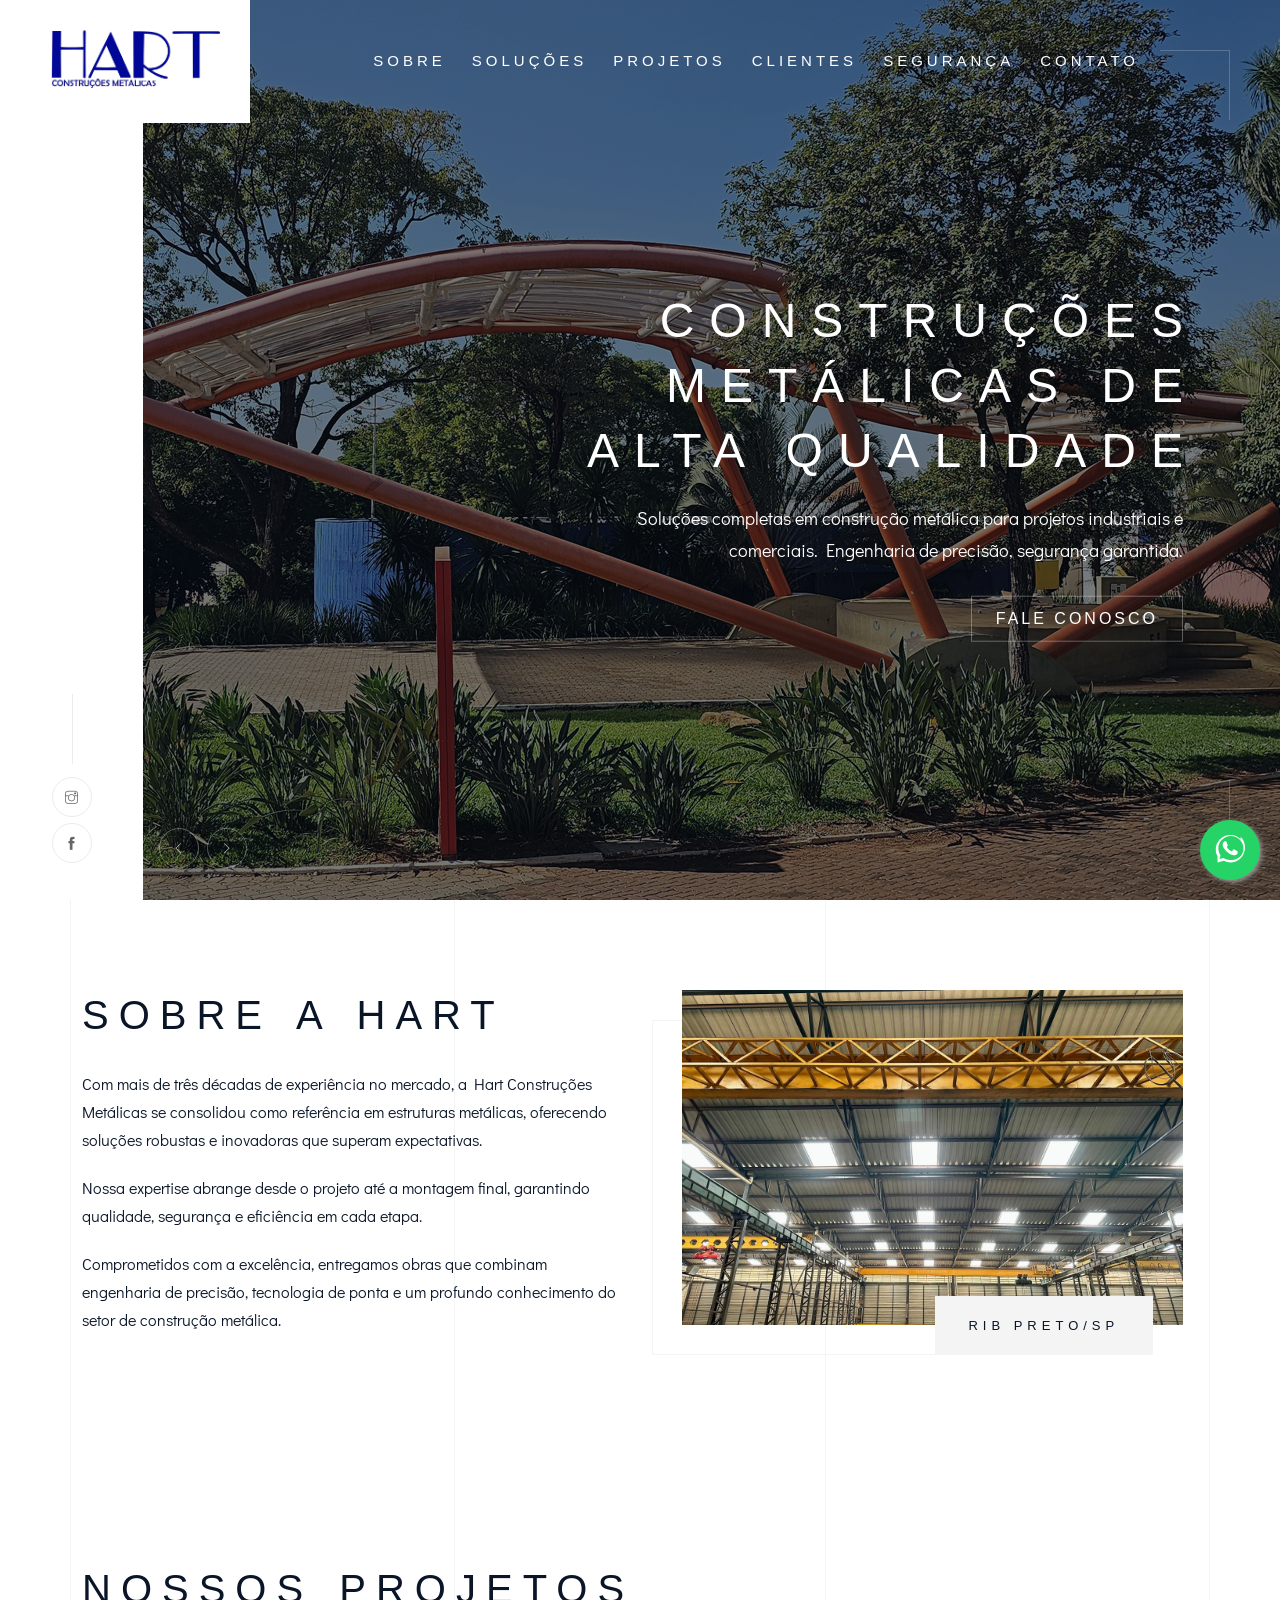
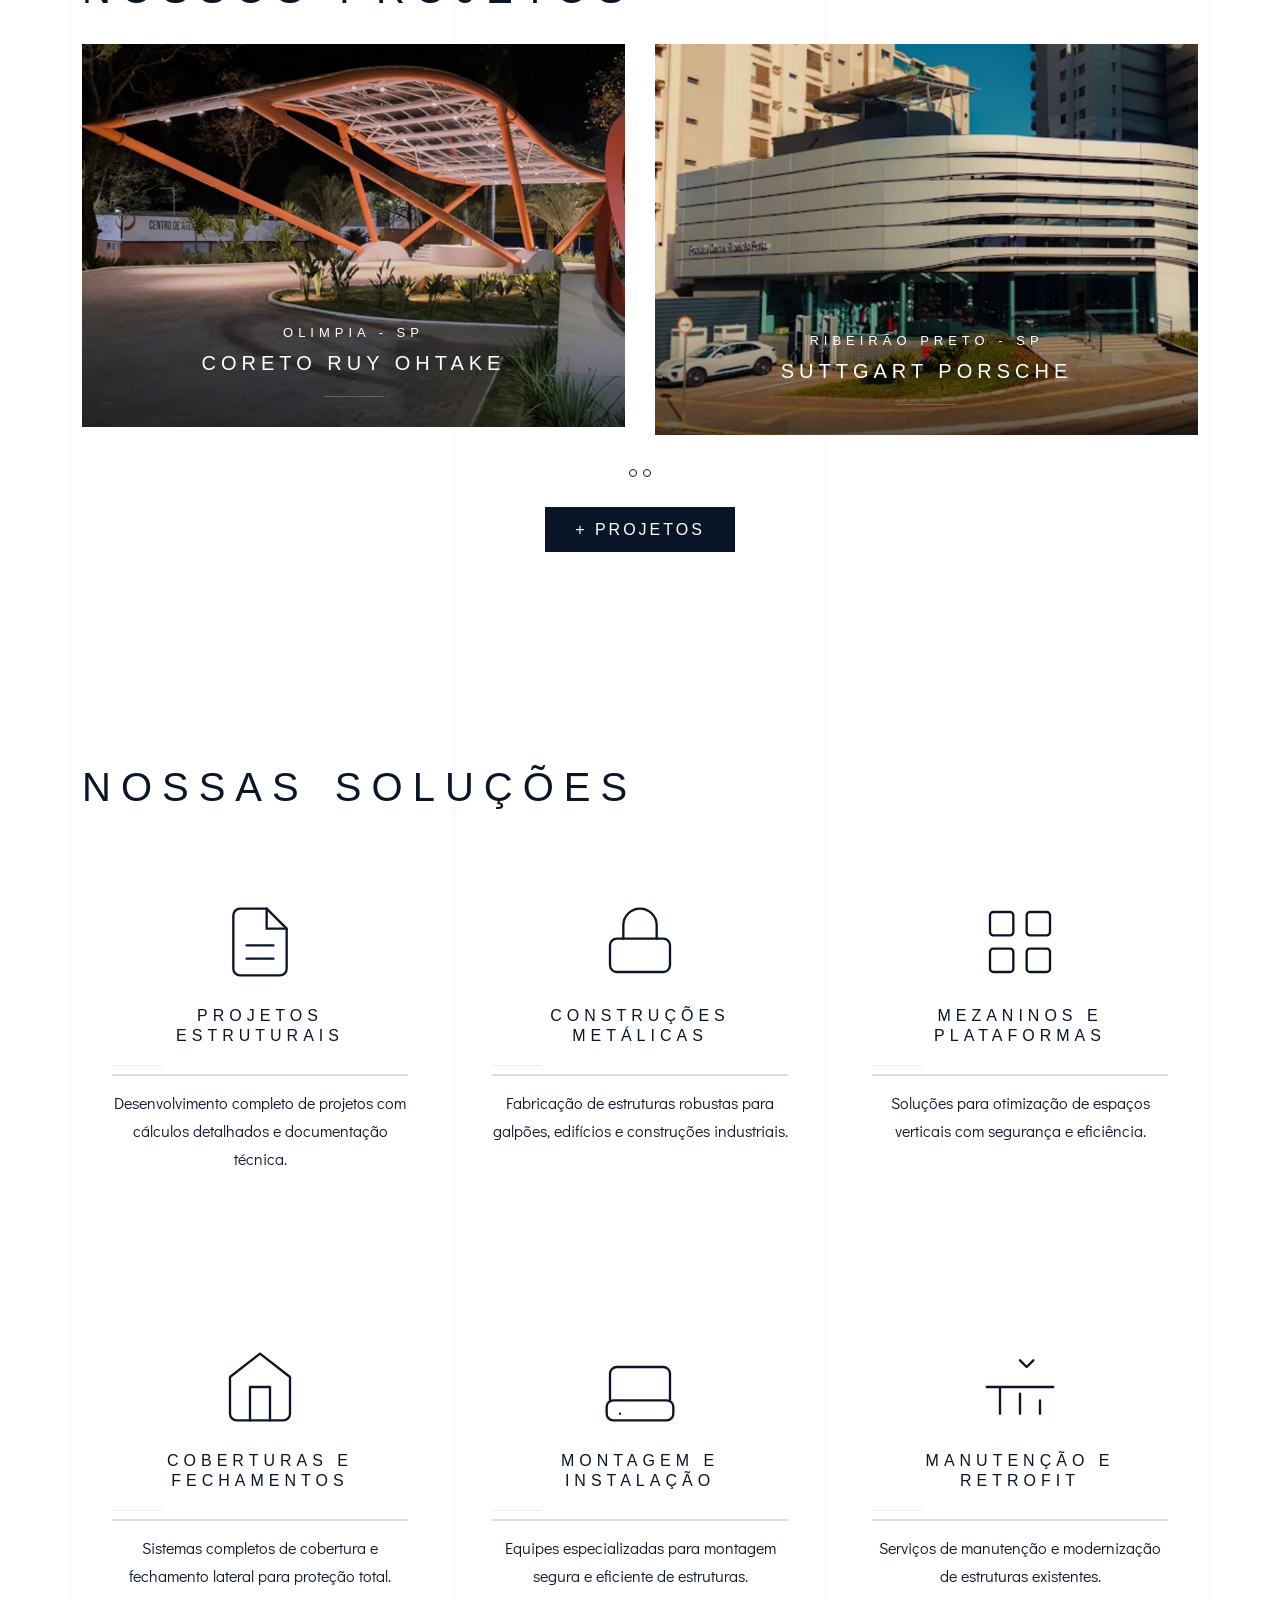
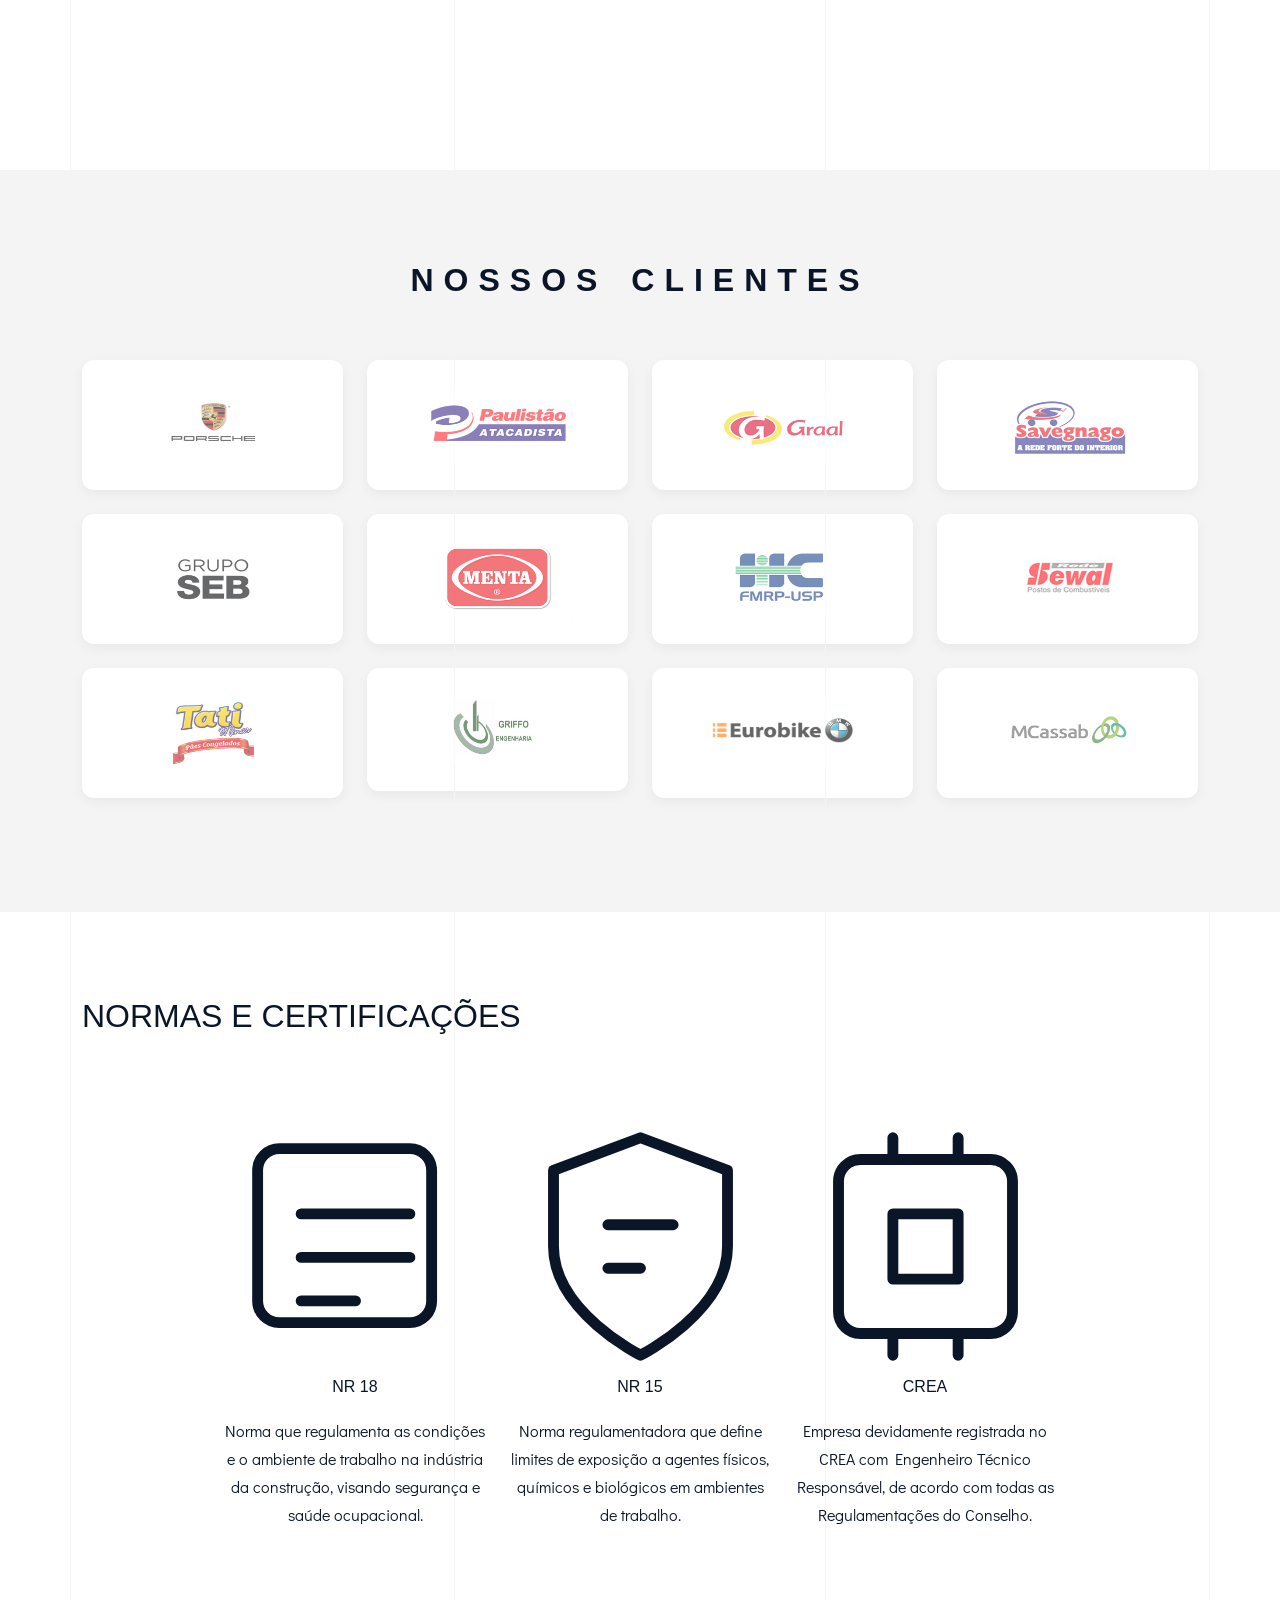
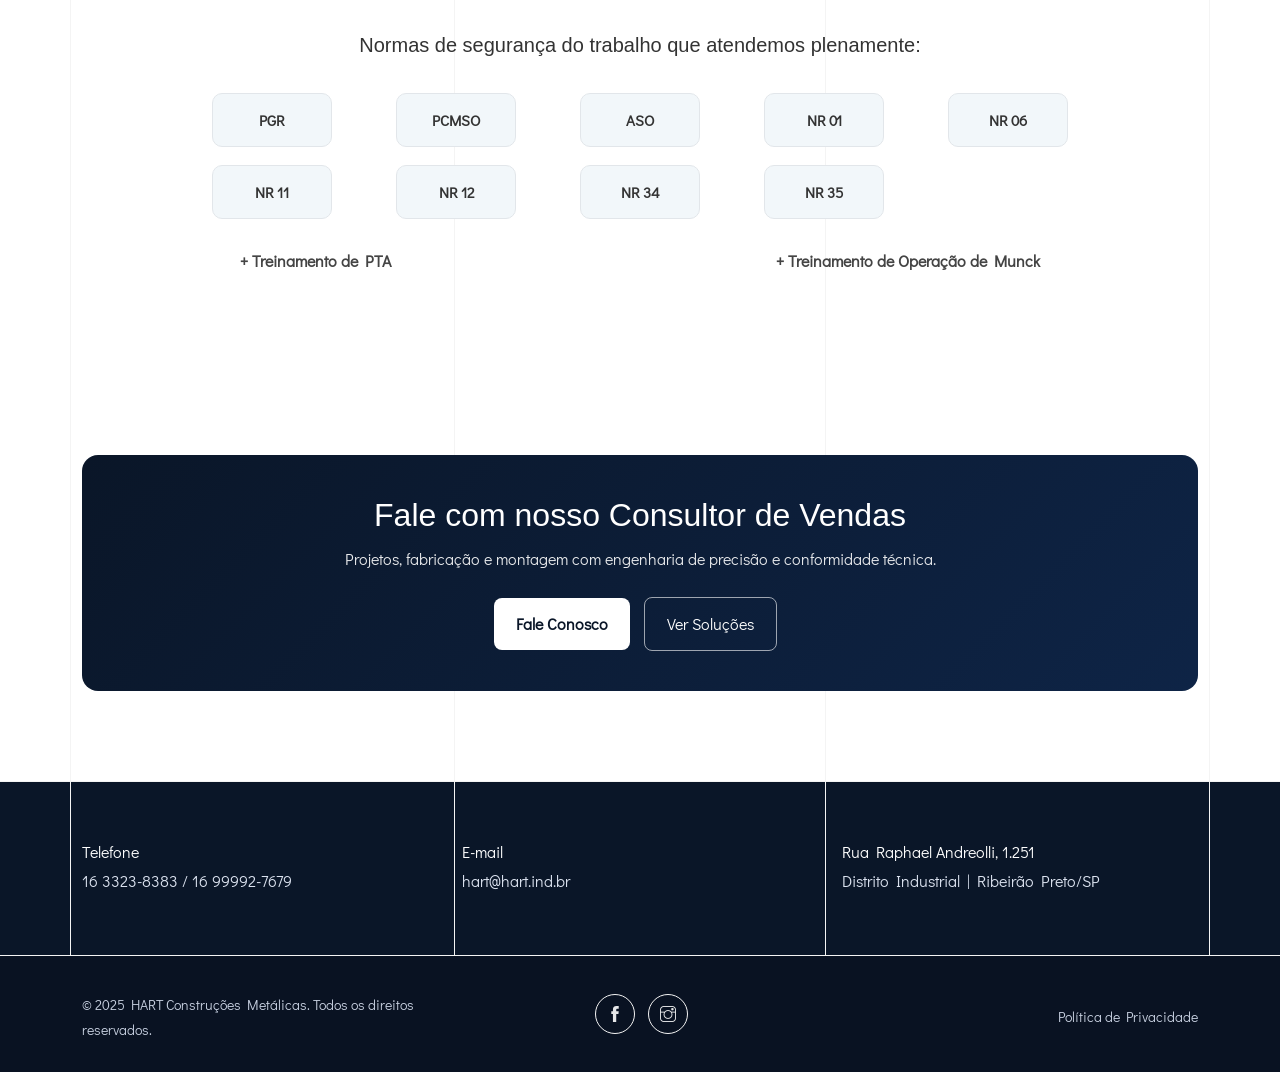
==== commit 5bb275d9: "commit v2" ====
--- a/index.html
+++ b/index.html
@@ -14,18 +14,6 @@
     <meta name="author" content="HART Construções Metálicas">
     <link rel="stylesheet" href="css/plugins.css" />
     <link rel="stylesheet" href="css/style.css" />
-
-    <!-- Google tag (gtag.js) -->
-    <script async src="https://www.googletagmanager.com/gtag/js?id=AW-17863189830">
-    </script>
-    <script>
-        window.dataLayer = window.dataLayer || [];
-        function gtag() { dataLayer.push(arguments); }
-        gtag('js', new Date());
-
-        gtag('config', 'AW-17863189830');
-    </script>
-
 </head>
 
 <body>
@@ -79,8 +67,7 @@
                                 <p>Soluções completas em construção metálica para projetos industriais e comerciais.
                                     Engenharia de precisão, segurança garantida.
                                 </p>
-                                <div class="butn-light mt-30 mb-30"><a href="https://wa.me/5516999643069"
-                                        target="_blank"><span>FALE
+                                <div class="butn-light mt-30 mb-30"><a href="https://wa.me/5516999643069" target="_blank"><span>FALE
                                             CONOSCO</span></a></div>
                             </div>
                         </div>
@@ -111,10 +98,8 @@
         <!-- Left Panel -->
         <div class="left-panel">
             <ul class="social-left clearfix">
-                <li><a href="https://www.instagram.com/hart.construcoesmetalicas/" target="_blank"><i
-                            class="ti-instagram"></i></a></li>
-                <li><a href="https://www.facebook.com/hart.construcoesmetalicas/?" target="_blank"><i
-                            class="ti-facebook"></i></a></li>
+                <li><a href="https://www.instagram.com/hart.construcoesmetalicas/" target="_blank"><i class="ti-instagram"></i></a></li>
+                <li><a href="https://www.facebook.com/hart.construcoesmetalicas/?" target="_blank"><i class="ti-facebook"></i></a></li>
             </ul>
         </div>
     </header>
@@ -148,7 +133,7 @@
                     </div>
                 </div>
             </div>
-
+            
         </section>
         <!-- Projects -->
         <section class="projects section-padding" id="projects">
@@ -412,14 +397,14 @@
                     <div class="col-md-3 col-sm-6 mb-4">
                         <div class="client-item">
                             <!-- <a href="clients_002_porsche.html"> -->
-                            <img src="img/clients/001_porsche.png" alt="Porsche"></a>
+                                <img src="img/clients/001_porsche.png" alt="Porsche"></a>
                         </div>
                     </div>
 
                     <div class="col-md-3 col-sm-6 mb-4">
                         <div class="client-item">
                             <!-- <a href="clients_003_paulistao.html"> -->
-                            <img src="img/clients/002_paulistao.png" alt="Paulistão">
+                                <img src="img/clients/002_paulistao.png" alt="Paulistão">
                             </a>
                         </div>
                     </div>
@@ -446,7 +431,7 @@
                     <div class="col-md-3 col-sm-6 mb-4">
                         <div class="client-item">
                             <!-- <a href="clients_008_mentamit.html"> -->
-                            <img src="img/clients/006_menta.png" alt="Menta Mit"></a>
+                                <img src="img/clients/006_menta.png" alt="Menta Mit"></a>
                         </div>
                     </div>
 
@@ -465,14 +450,14 @@
                     <div class="col-md-3 col-sm-6 mb-4">
                         <div class="client-item">
                             <!-- <a href="clients_005_tati.html"> -->
-                            <img src="img/clients/009_tati.png" alt="tati"></a>
+                                <img src="img/clients/009_tati.png" alt="tati"></a>
                         </div>
                     </div>
 
                     <div class="col-md-3 col-sm-6 mb-4">
                         <div class="client-item">
                             <!-- <a href="clients_006_griffoeng.html"> -->
-                            <img src="img/clients/010_griffo.png" alt="griffo"></a>
+                                <img src="img/clients/010_griffo.png" alt="griffo"></a>
                         </div>
                     </div>
 
@@ -485,7 +470,7 @@
                     <div class="col-md-3 col-sm-6 mb-4">
                         <div class="client-item">
                             <!-- <a href="clients_007_mcassab.html"> -->
-                            <img src="img/clients/012_mcassab.png" alt="mcassab"></a>
+                                <img src="img/clients/012_mcassab.png" alt="mcassab"></a>
                         </div>
                     </div>
 
@@ -764,16 +749,14 @@
                     <div class="row align-items-center">
                         <div class="col-md-4">
                             <div class="text-left">
-                                <p id="copyright-year" style="color:#c7d0e0;">© 2025 HART Construções Metálicas. Todos
-                                    os direitos reservados.</p>
+                                <p style="color:#c7d0e0;">© 2025 HART Construções Metálicas. Todos os direitos
+                                    reservados.</p>
                             </div>
                         </div>
                         <div class="col-md-4 abot">
                             <div class="social-icon">
-                                <a href="https://www.facebook.com/hart.construcoesmetalicas/?" target="_blank"><i
-                                        class="ti-facebook"></i></a>
-                                <a href="https://www.instagram.com/hart.construcoesmetalicas/" target="_blank"><i
-                                        class="ti-instagram"></i></a>
+                                <a href="https://www.facebook.com/hart.construcoesmetalicas/?" target="_blank"><i class="ti-facebook"></i></a>
+                                <a href="https://www.instagram.com/hart.construcoesmetalicas/" target="_blank"><i class="ti-instagram"></i></a>
                             </div>
                         </div>
                         <div class="col-md-4">
@@ -785,7 +768,7 @@
         </footer>
 
     </div>
-
+    
 
     <!-- jQuery -->
     <script src="js/jquery-3.7.1.min.js"></script>
@@ -910,13 +893,4 @@
 
 </body>
 
-<script>
-document.addEventListener('DOMContentLoaded', function() {
-    const yearSpan = document.getElementById('copyright-year');
-    if (yearSpan) {
-        yearSpan.innerHTML = yearSpan.innerHTML.replace(/\d{4}/, new Date().getFullYear());
-    }
-});
-</script>
-
 </html>
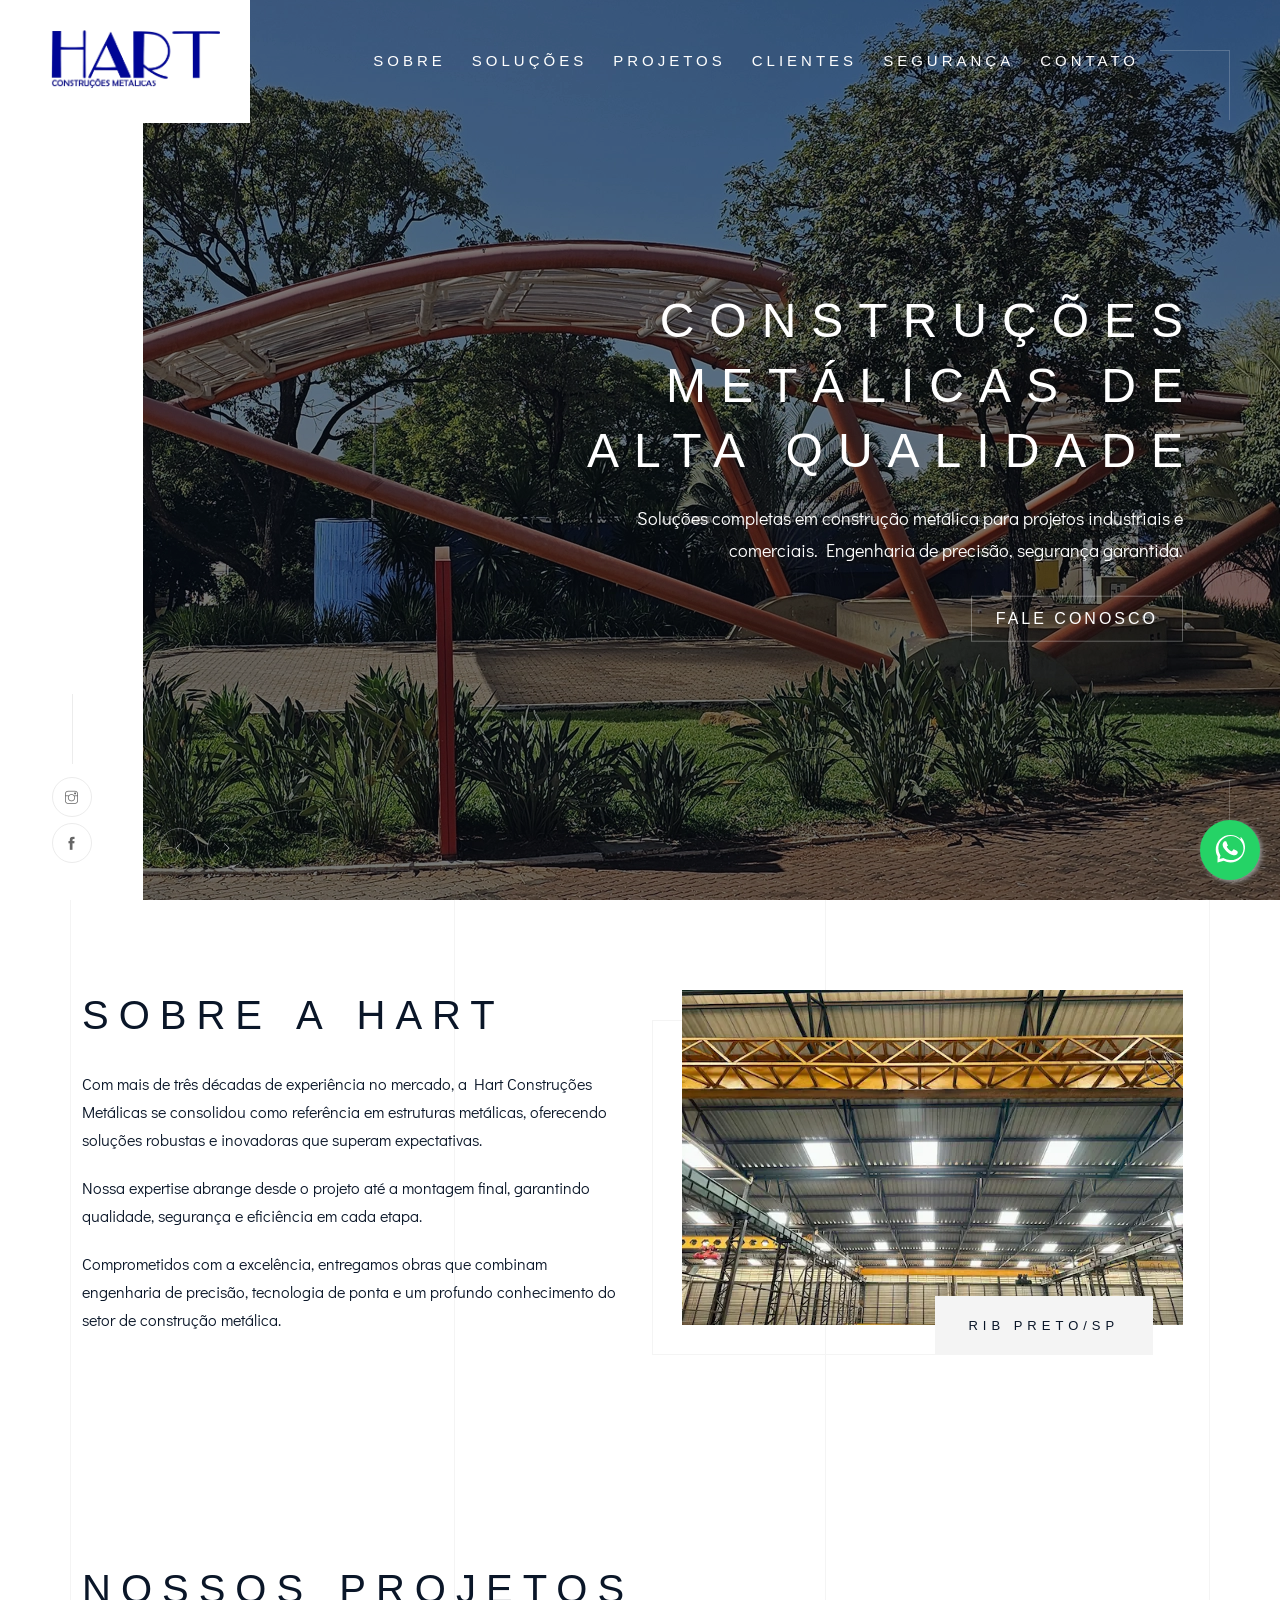
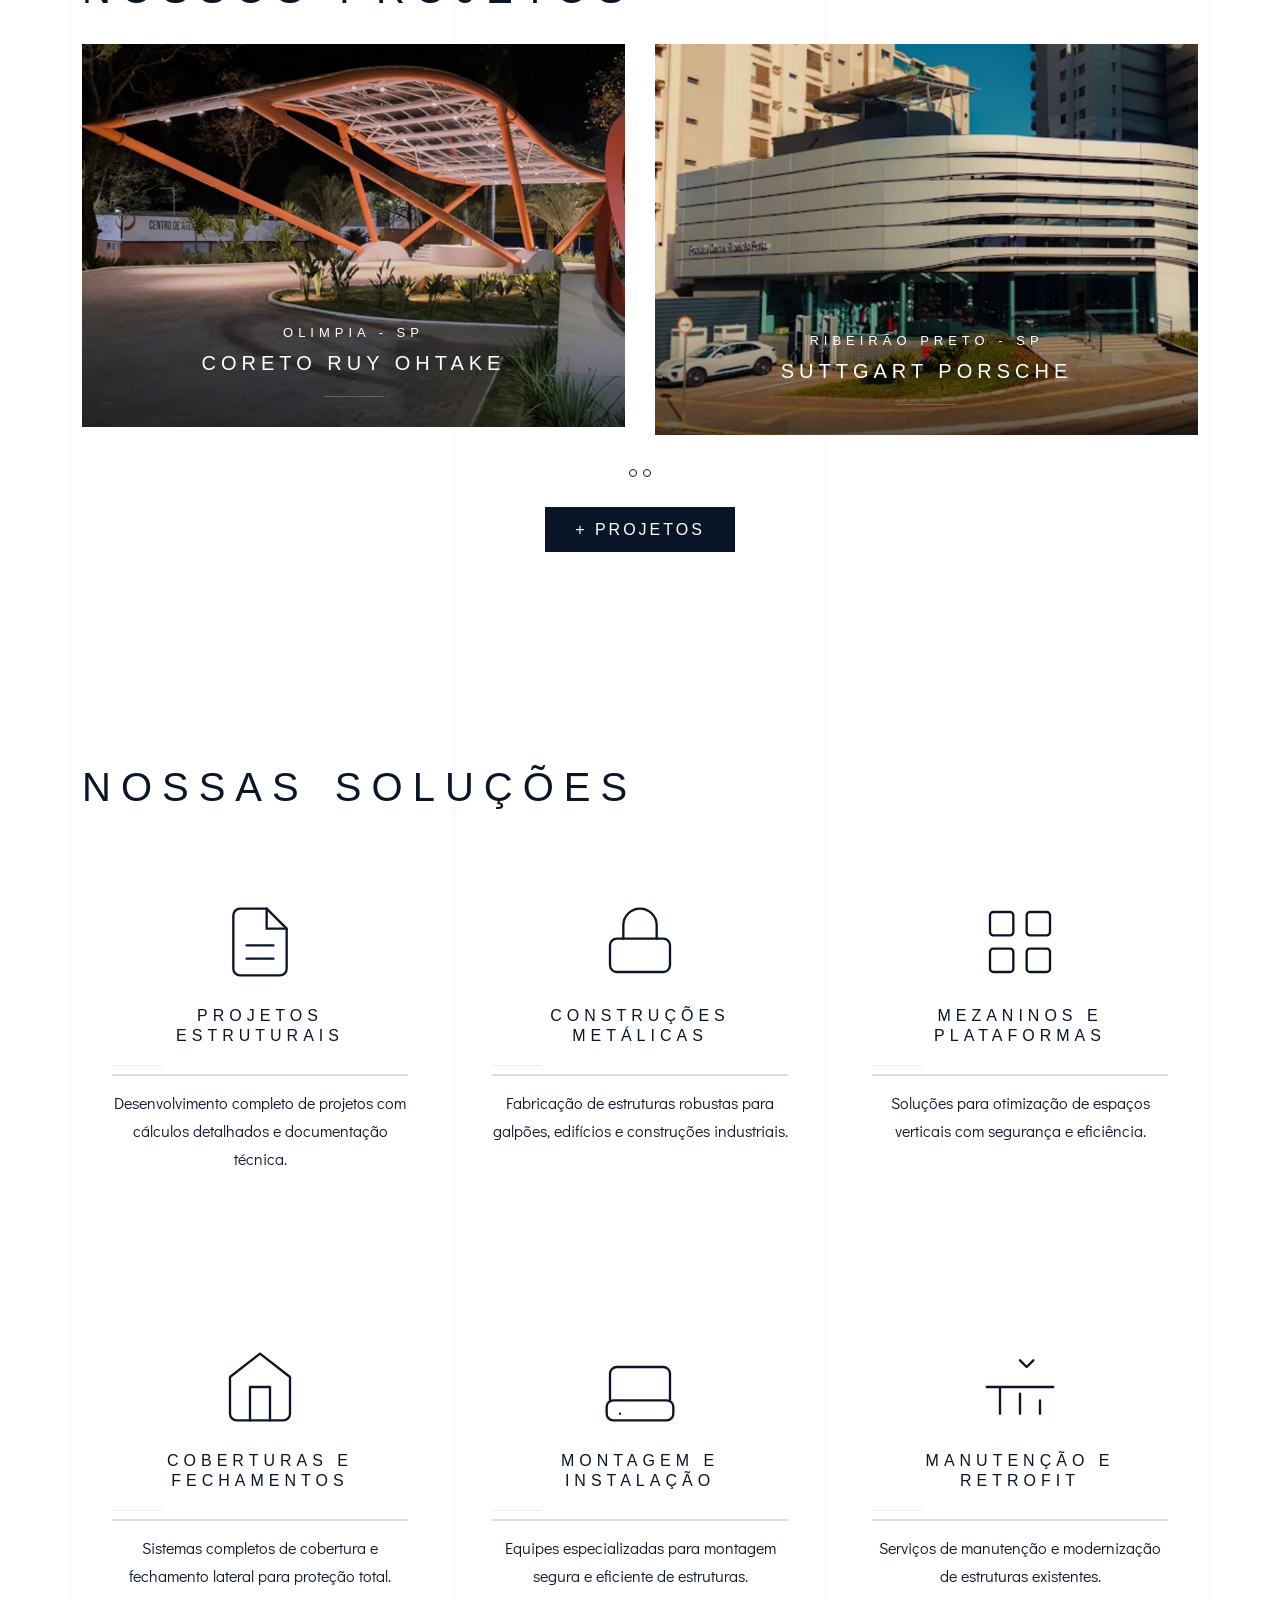
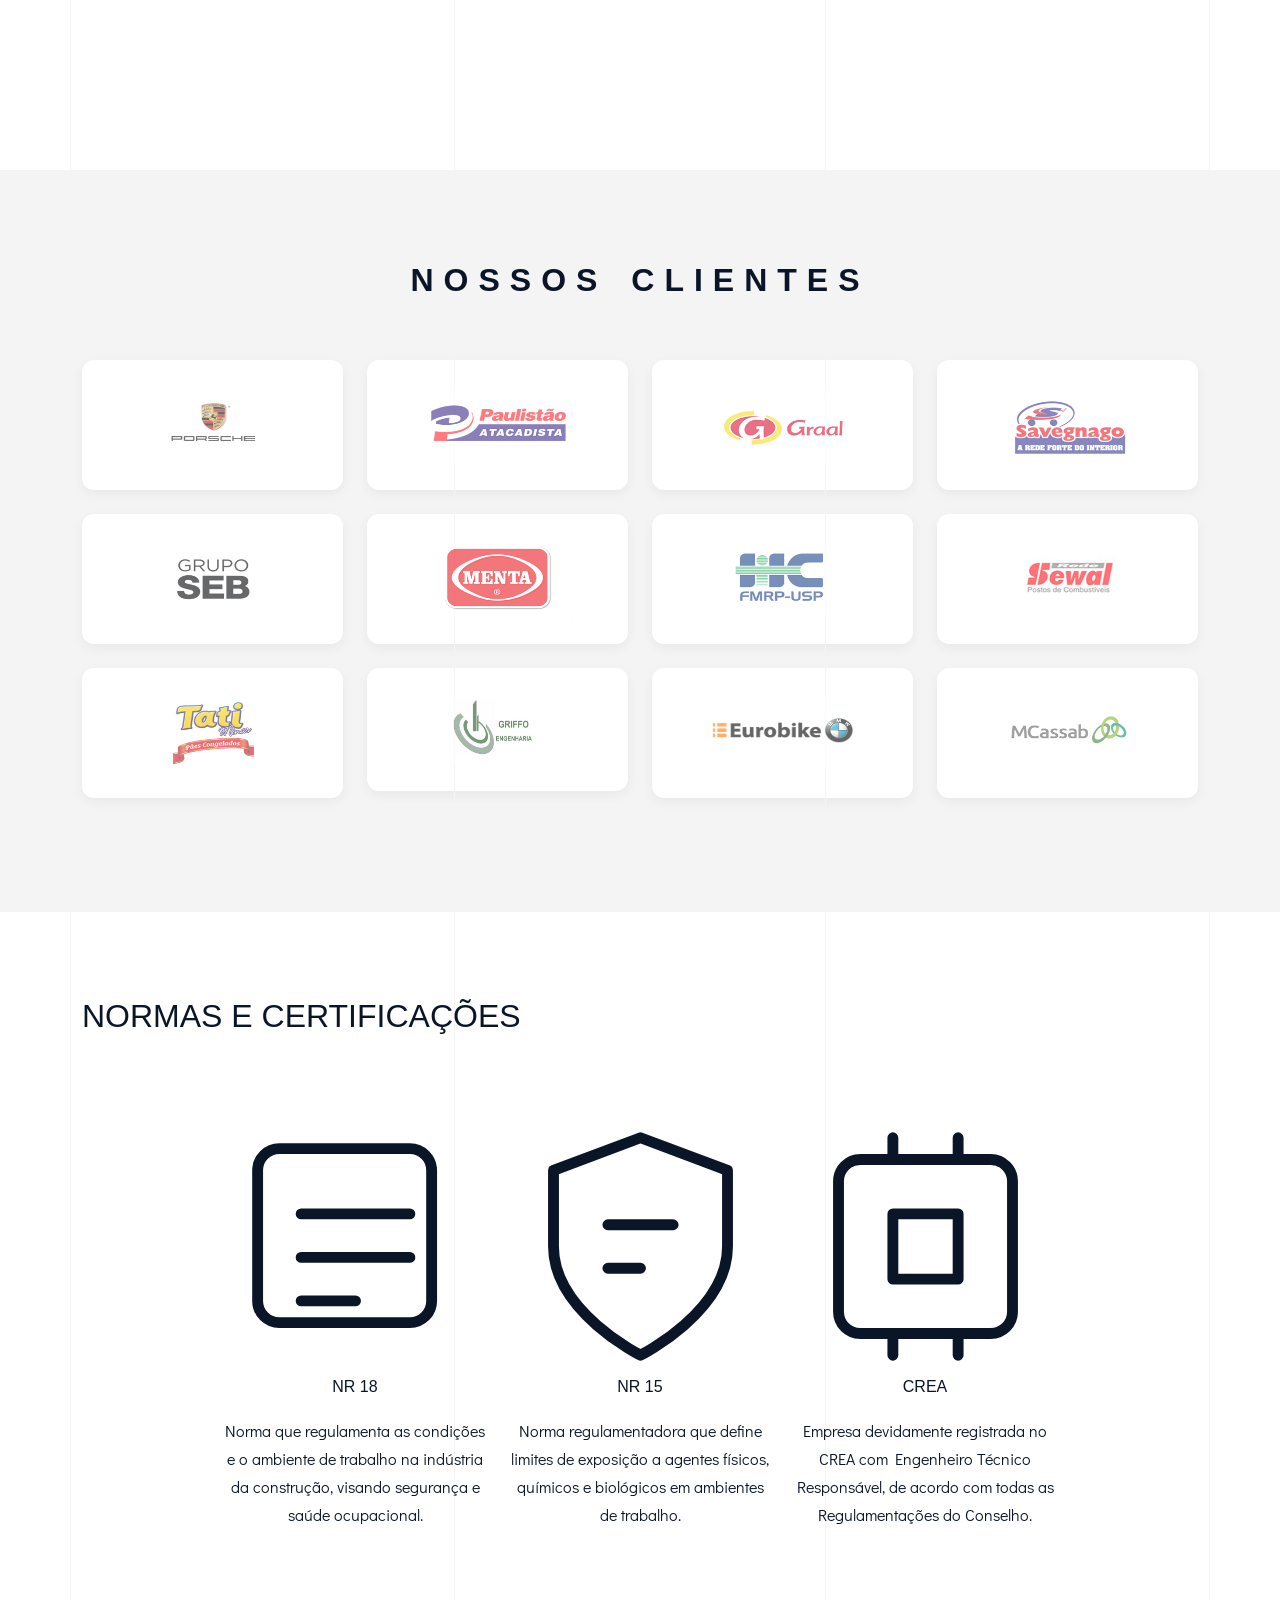
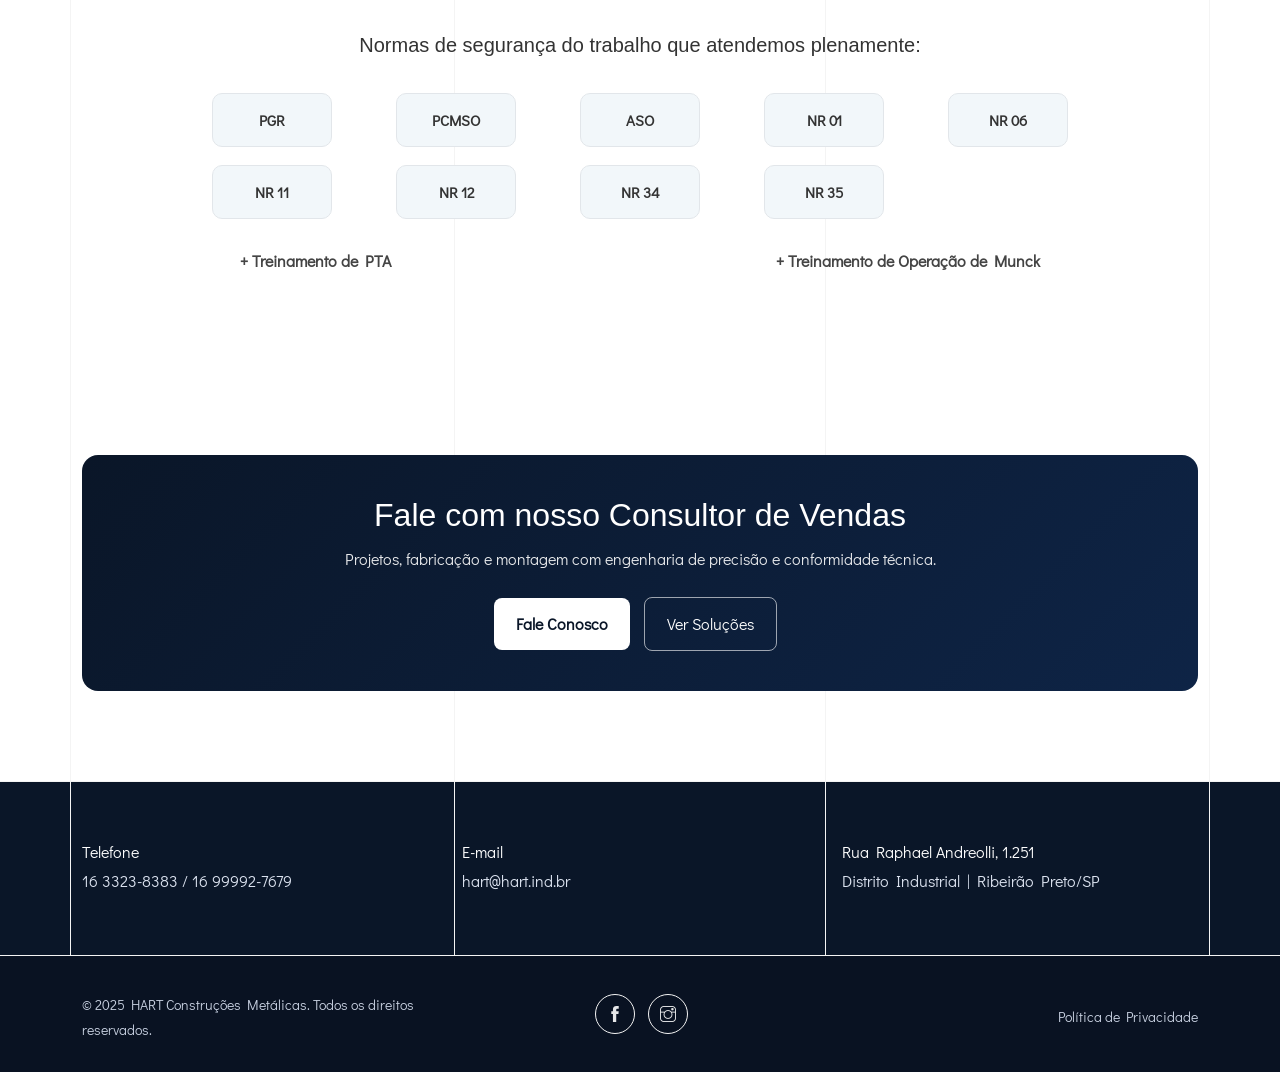
==== commit 5e989329: "refactor: replace images with webp and update pages" ====
--- a/index.html
+++ b/index.html
@@ -35,7 +35,7 @@
         <!-- Logo -->
         <div class="logo-wrapper valign">
             <div class="logo">
-                <a href="index.html"> <img src="img/logo.png" class="logo-img" alt="">
+                <a href="index.html"> <img src="img/logo.webp" class="logo-img" alt="HART Construções Metálicas">
                 </a>
             </div>
         </div>
@@ -58,7 +58,7 @@
     <!-- Slider -->
     <header class="header slider-fade">
         <div class="owl-carousel owl-theme">
-            <div class="text-end item bg-img" data-overlay-dark="3" data-background="img/slider/c001_cases.png">
+            <div class="text-end item bg-img" data-overlay-dark="3" data-background="img/slider/c001_cases.webp">
                 <div class="v-middle caption mt-30">
                     <div class="container">
                         <div class="row justify-content-end">
@@ -74,7 +74,7 @@
                     </div>
                 </div>
             </div>
-            <div class="text-end item bg-img" data-overlay-dark="4" data-background="img/slider/b001_cases.png">
+            <div class="text-end item bg-img" data-overlay-dark="4" data-background="img/slider/b001_cases.webp">
                 <div class="v-middle caption mt-30">
                     <div class="container">
                         <div class="row justify-content-end">
@@ -127,7 +127,7 @@
                     </div>
                     <div class="col-lg-6 col-md-12 animate-box" data-animate-effect="fadeInUp">
                         <div class="about-img">
-                            <div class="img"> <img src="img/about.jpeg" class="img-fluid" alt=""> </div>
+                            <div class="img"> <img src="img/about.webp" class="img-fluid" alt=""> </div>
                             <div class="about-img-2 about-buro">Rib Preto/SP</div>
                         </div>
                     </div>
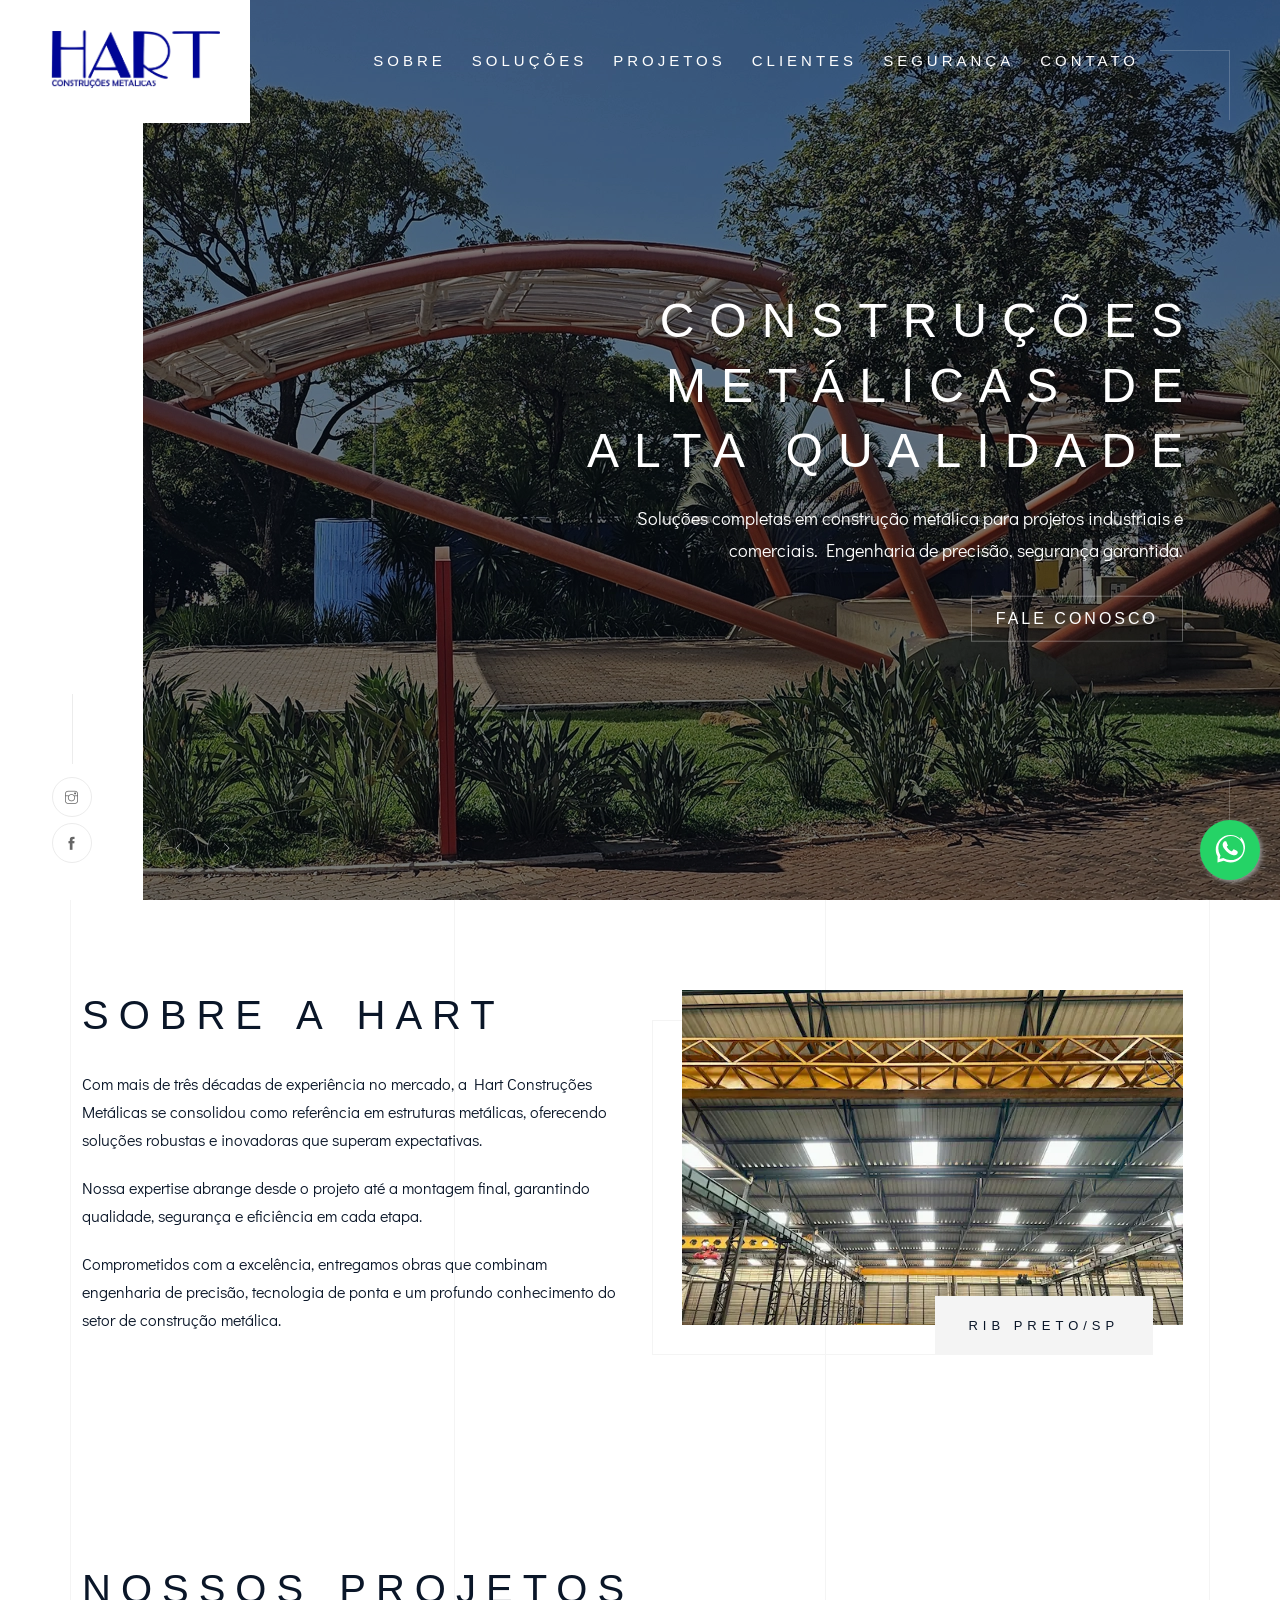
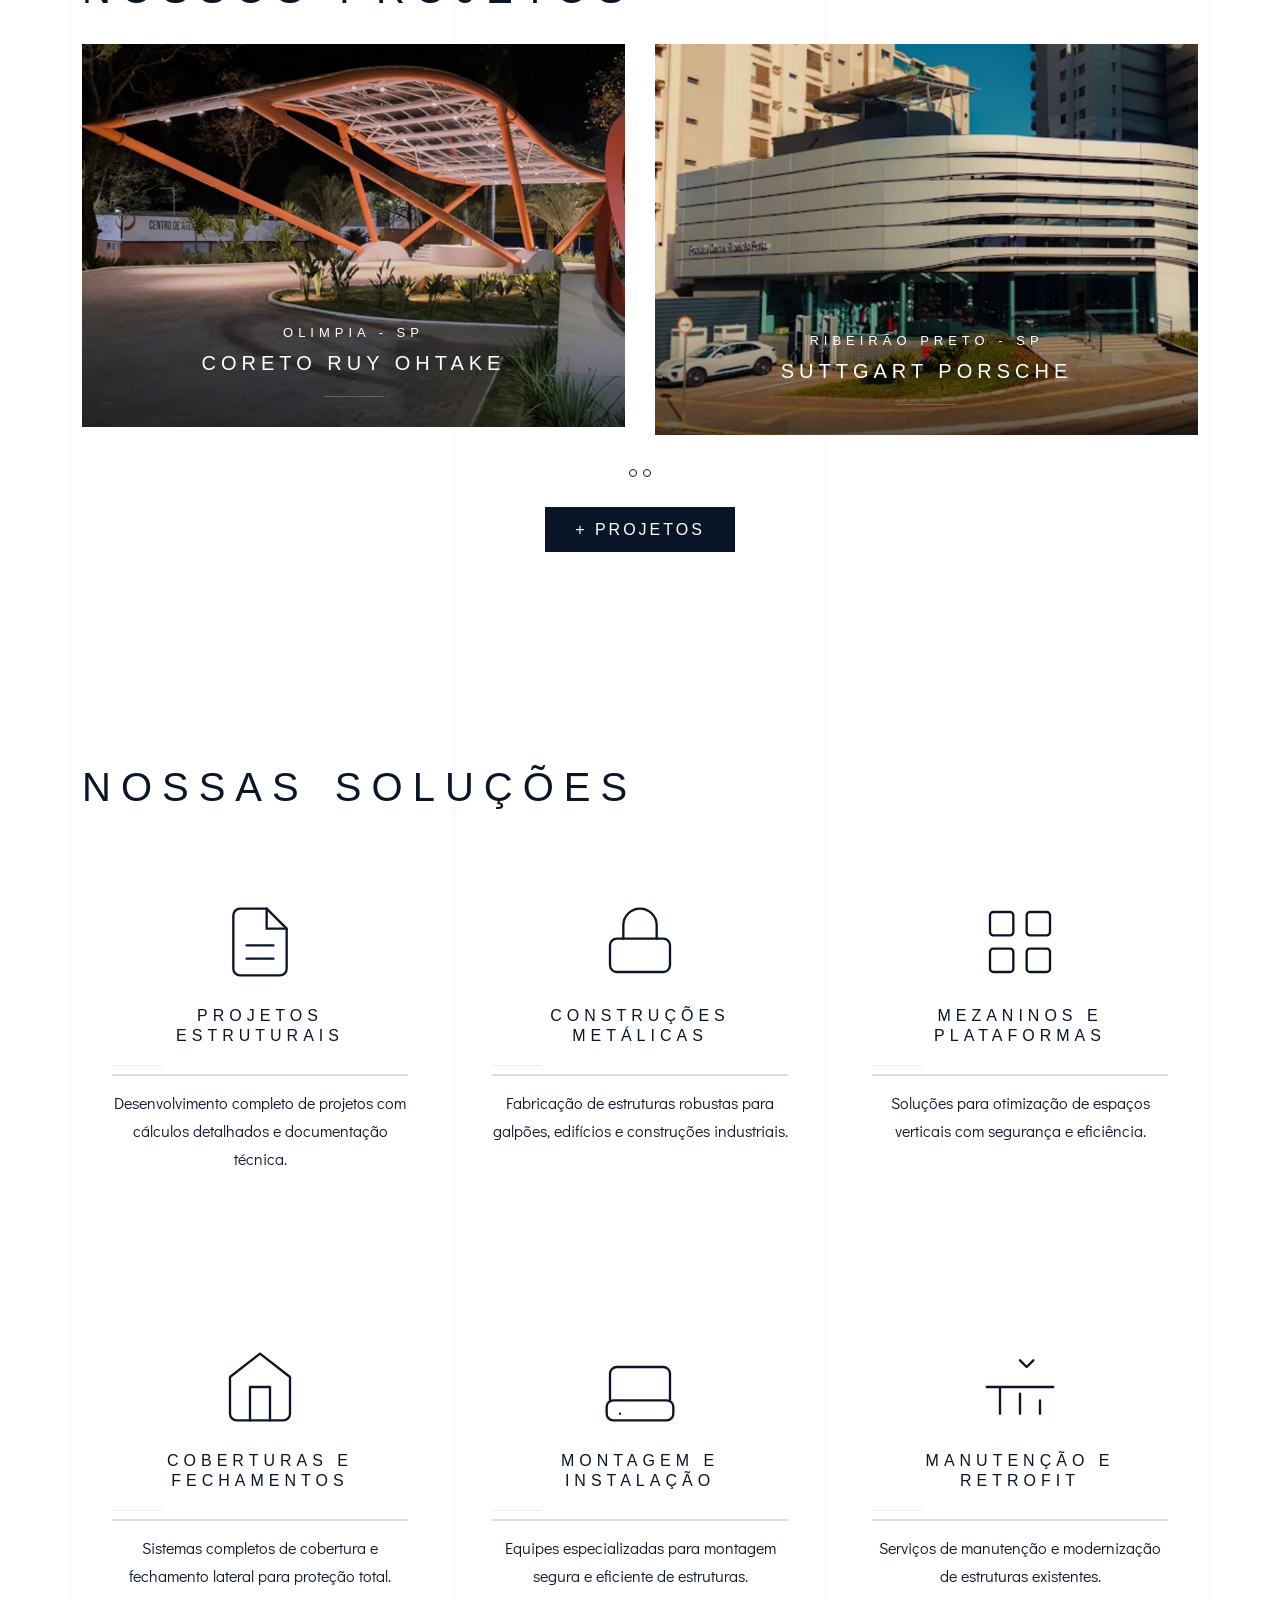
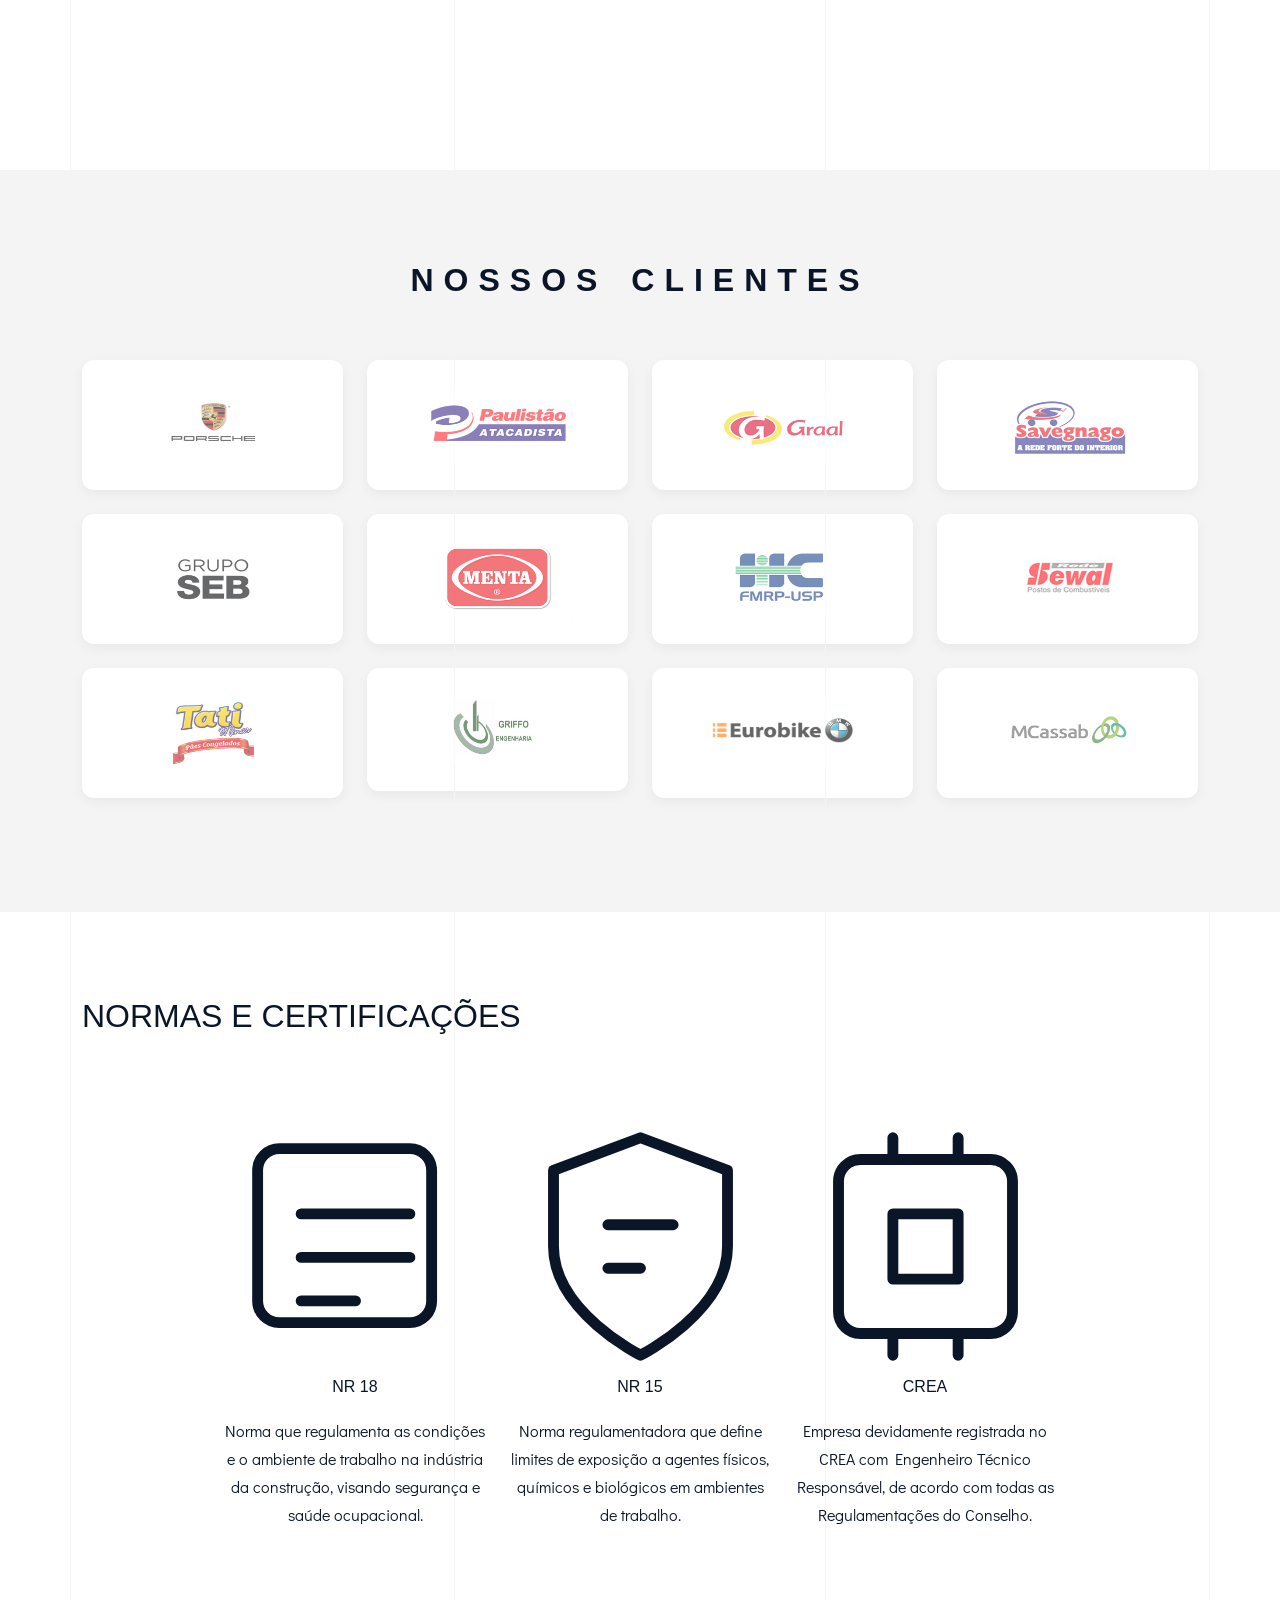
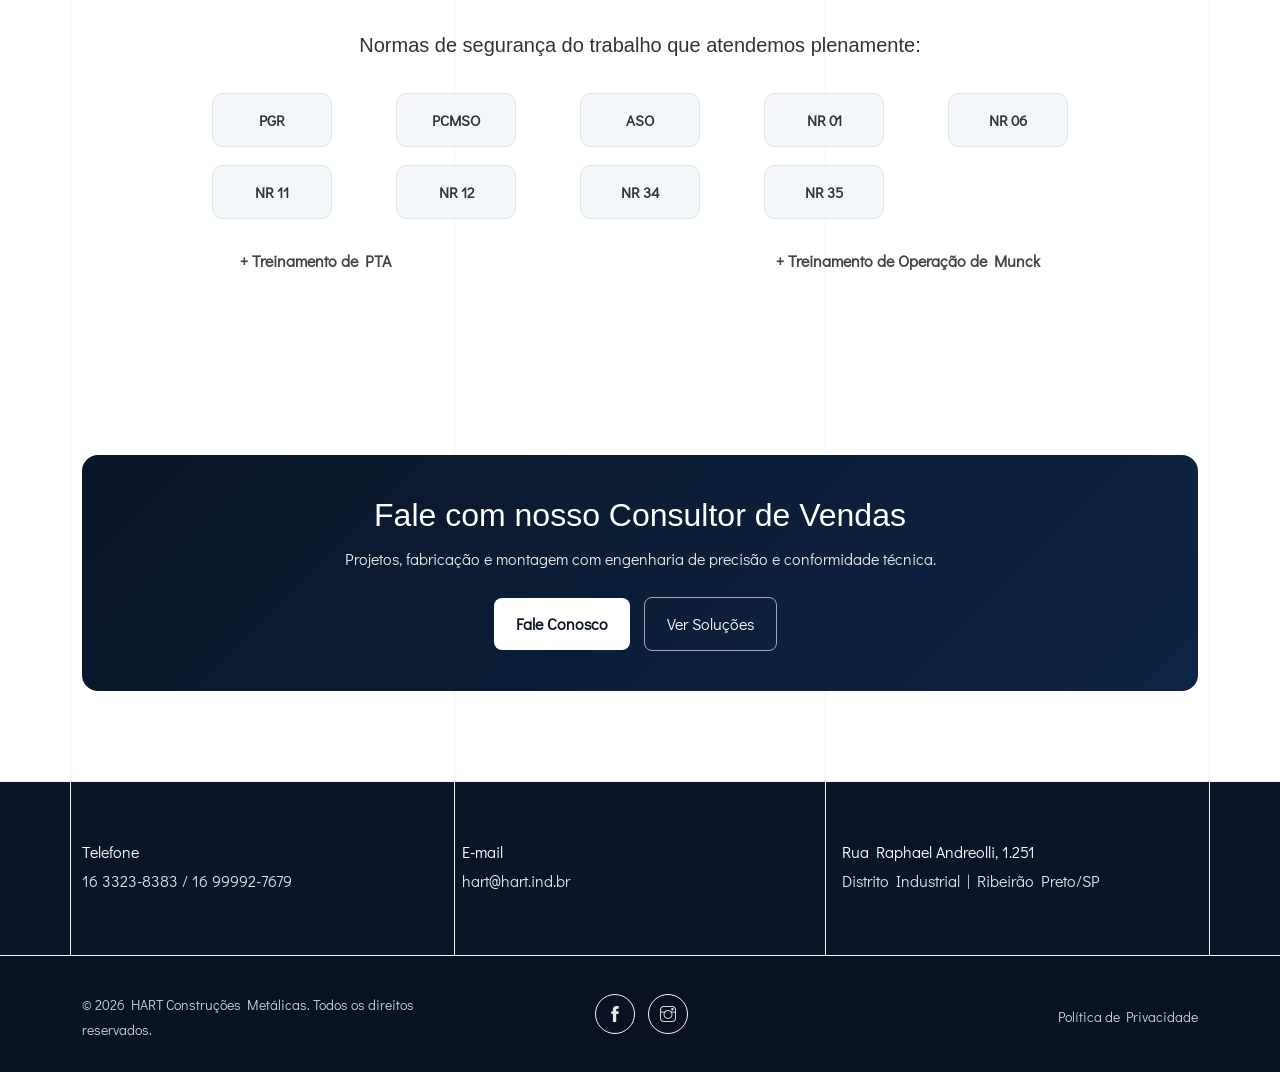
==== commit c29f56c7: "refactor: update year script" ====
--- a/index.html
+++ b/index.html
@@ -67,7 +67,8 @@
                                 <p>Soluções completas em construção metálica para projetos industriais e comerciais.
                                     Engenharia de precisão, segurança garantida.
                                 </p>
-                                <div class="butn-light mt-30 mb-30"><a href="https://wa.me/5516999643069" target="_blank"><span>FALE
+                                <div class="butn-light mt-30 mb-30"><a href="https://wa.me/5516999643069"
+                                        target="_blank"><span>FALE
                                             CONOSCO</span></a></div>
                             </div>
                         </div>
@@ -98,8 +99,10 @@
         <!-- Left Panel -->
         <div class="left-panel">
             <ul class="social-left clearfix">
-                <li><a href="https://www.instagram.com/hart.construcoesmetalicas/" target="_blank"><i class="ti-instagram"></i></a></li>
-                <li><a href="https://www.facebook.com/hart.construcoesmetalicas/?" target="_blank"><i class="ti-facebook"></i></a></li>
+                <li><a href="https://www.instagram.com/hart.construcoesmetalicas/" target="_blank"><i
+                            class="ti-instagram"></i></a></li>
+                <li><a href="https://www.facebook.com/hart.construcoesmetalicas/?" target="_blank"><i
+                            class="ti-facebook"></i></a></li>
             </ul>
         </div>
     </header>
@@ -133,7 +136,7 @@
                     </div>
                 </div>
             </div>
-            
+
         </section>
         <!-- Projects -->
         <section class="projects section-padding" id="projects">
@@ -397,14 +400,14 @@
                     <div class="col-md-3 col-sm-6 mb-4">
                         <div class="client-item">
                             <!-- <a href="clients_002_porsche.html"> -->
-                                <img src="img/clients/001_porsche.png" alt="Porsche"></a>
+                            <img src="img/clients/001_porsche.png" alt="Porsche"></a>
                         </div>
                     </div>
 
                     <div class="col-md-3 col-sm-6 mb-4">
                         <div class="client-item">
                             <!-- <a href="clients_003_paulistao.html"> -->
-                                <img src="img/clients/002_paulistao.png" alt="Paulistão">
+                            <img src="img/clients/002_paulistao.png" alt="Paulistão">
                             </a>
                         </div>
                     </div>
@@ -431,7 +434,7 @@
                     <div class="col-md-3 col-sm-6 mb-4">
                         <div class="client-item">
                             <!-- <a href="clients_008_mentamit.html"> -->
-                                <img src="img/clients/006_menta.png" alt="Menta Mit"></a>
+                            <img src="img/clients/006_menta.png" alt="Menta Mit"></a>
                         </div>
                     </div>
 
@@ -450,14 +453,14 @@
                     <div class="col-md-3 col-sm-6 mb-4">
                         <div class="client-item">
                             <!-- <a href="clients_005_tati.html"> -->
-                                <img src="img/clients/009_tati.png" alt="tati"></a>
+                            <img src="img/clients/009_tati.png" alt="tati"></a>
                         </div>
                     </div>
 
                     <div class="col-md-3 col-sm-6 mb-4">
                         <div class="client-item">
                             <!-- <a href="clients_006_griffoeng.html"> -->
-                                <img src="img/clients/010_griffo.png" alt="griffo"></a>
+                            <img src="img/clients/010_griffo.png" alt="griffo"></a>
                         </div>
                     </div>
 
@@ -470,7 +473,7 @@
                     <div class="col-md-3 col-sm-6 mb-4">
                         <div class="client-item">
                             <!-- <a href="clients_007_mcassab.html"> -->
-                                <img src="img/clients/012_mcassab.png" alt="mcassab"></a>
+                            <img src="img/clients/012_mcassab.png" alt="mcassab"></a>
                         </div>
                     </div>
 
@@ -749,14 +752,17 @@
                     <div class="row align-items-center">
                         <div class="col-md-4">
                             <div class="text-left">
-                                <p style="color:#c7d0e0;">© 2025 HART Construções Metálicas. Todos os direitos
-                                    reservados.</p>
+                                <p style="color:#c7d0e0;">
+                                    © <span id="year"></span> HART Construções Metálicas. Todos os direitos reservados.
+                                </p>
                             </div>
                         </div>
                         <div class="col-md-4 abot">
                             <div class="social-icon">
-                                <a href="https://www.facebook.com/hart.construcoesmetalicas/?" target="_blank"><i class="ti-facebook"></i></a>
-                                <a href="https://www.instagram.com/hart.construcoesmetalicas/" target="_blank"><i class="ti-instagram"></i></a>
+                                <a href="https://www.facebook.com/hart.construcoesmetalicas/?" target="_blank"><i
+                                        class="ti-facebook"></i></a>
+                                <a href="https://www.instagram.com/hart.construcoesmetalicas/" target="_blank"><i
+                                        class="ti-instagram"></i></a>
                             </div>
                         </div>
                         <div class="col-md-4">
@@ -768,7 +774,7 @@
         </footer>
 
     </div>
-    
+
 
     <!-- jQuery -->
     <script src="js/jquery-3.7.1.min.js"></script>
@@ -889,7 +895,9 @@
     </a>
 
 
-
+<script>
+  document.getElementById("year").textContent = new Date().getFullYear();
+</script>
 
 </body>
 
